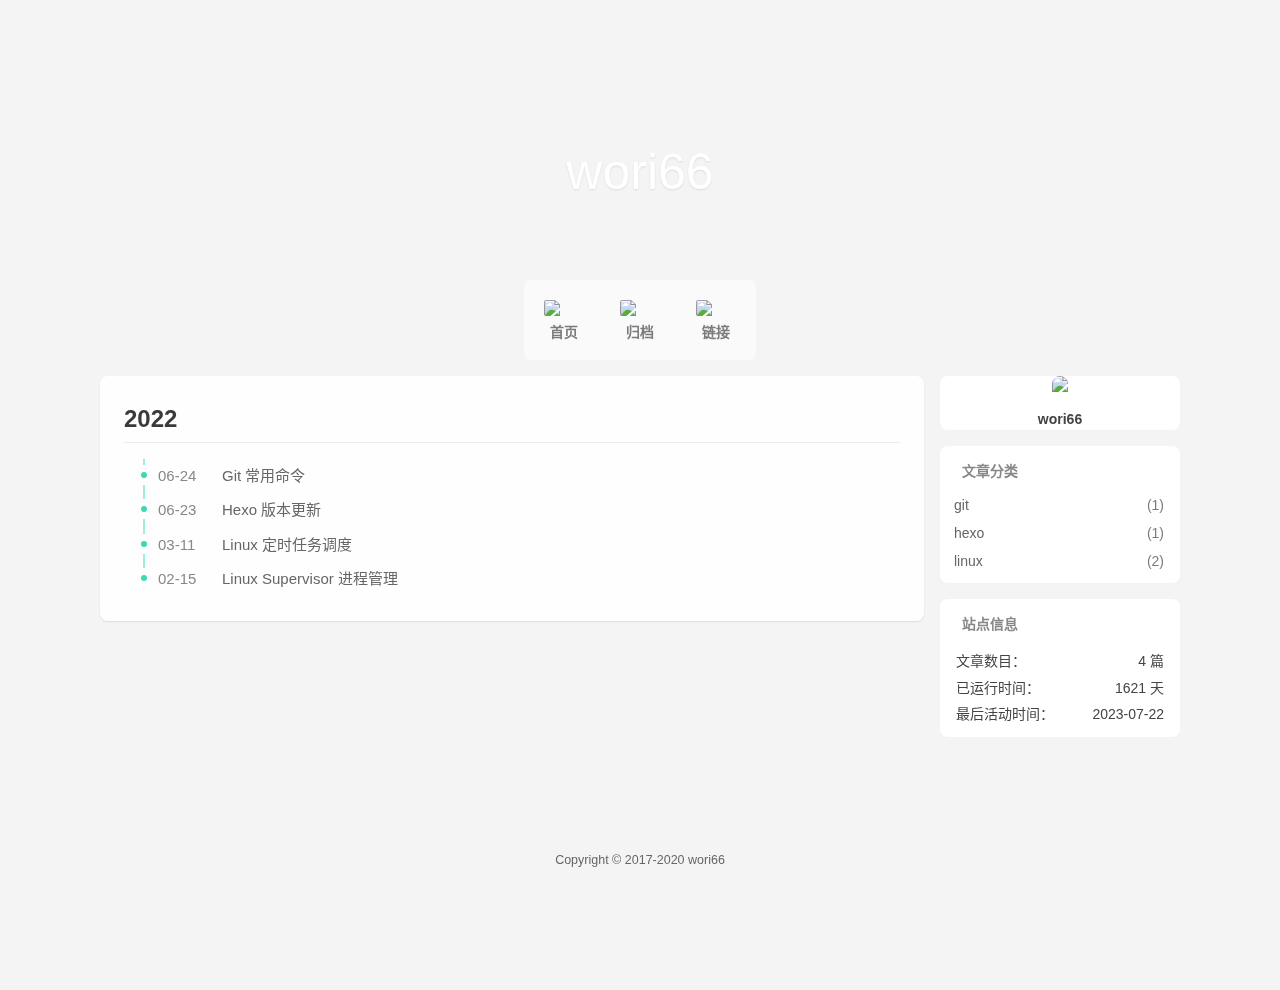
==== archives/index.html @ 9db19bb3 "Site updated: 2023-07-22 08:38:24" ====
<!DOCTYPE html>
<html lang="zh-CN">
    <head hexo-theme='https://github.com/volantis-x/hexo-theme-volantis/#5.7.7'>
  <meta name="generator" content="Hexo 6.3.0">
  <meta name="Volantis" content="5.7.7">
  <meta charset="utf-8">
  <!-- SEO相关 -->
  <meta name="robots" content="noindex,follow">
  <link rel="canonical" href="https://www.wori66.com/archives/"/>
  <!-- 渲染优化 -->
    <meta http-equiv='x-dns-prefetch-control' content='on' />
      <link rel='dns-prefetch' href='https://unpkg.com'>
      <link rel="preconnect" href="https://unpkg.com" crossorigin>
  <meta name="renderer" content="webkit">
  <meta name="force-rendering" content="webkit">
  <meta http-equiv="X-UA-Compatible" content="IE=Edge,chrome=1">
    <meta http-equiv="Content-Security-Policy" content=" default-src 'self' https:; block-all-mixed-content; upgrade-insecure-requests; base-uri 'self' https:; form-action 'self' https:; worker-src 'self' https:; connect-src 'self' https: *; img-src 'self' data: https: *; media-src 'self' https: *; font-src 'self' data: https: *; frame-src 'self' https: *; manifest-src 'self' https: *; child-src https:; script-src 'self' https: 'unsafe-inline' *; style-src 'self' https: 'unsafe-inline' *; ">
  <meta name="HandheldFriendly" content="True" >
  <meta name="apple-mobile-web-app-capable" content="yes">
  <meta name="viewport" content="width=device-width, initial-scale=1, maximum-scale=5">
  <meta content="black-translucent" name="apple-mobile-web-app-status-bar-style">
  <meta content="telephone=no" name="format-detection">
  <!-- import head_begin begin -->
  <!-- import head_begin end -->
  <!-- Custom Files headBegin begin-->
  
  <!-- Custom Files headBegin end-->
    <link rel="shortcut icon" type='image/x-icon' href="https://miniores.wori66.com/wori66/favicon.ico">
  <link rel="preload" href="/css/style.css" as="style">
  <link rel="preload" href="https://unpkg.com/volantis-static@0.0.1654736714924/media/fonts/VarelaRound/VarelaRound-Regular.ttf" as="font" type="font/ttf" crossorigin="anonymous">
<link rel="preload" href="https://unpkg.com/volantis-static@0.0.1654736714924/media/fonts/UbuntuMono/UbuntuMono-Regular.ttf" as="font" type="font/ttf" crossorigin="anonymous">

  <!-- feed -->
  <!-- 页面元数据 -->
  <title>归档 - wori66</title>
  <meta name="keywords" content="null">
  <meta desc name="description" content="wori66 - wori66 - wori66">
  <meta property="og:type" content="website">
<meta property="og:title" content="wori66">
<meta property="og:url" content="https://www.wori66.com/archives/index.html">
<meta property="og:site_name" content="wori66">
<meta property="og:locale" content="zh_CN">
<meta property="og:image" content="https://unpkg.com/volantis-static@0.0.1654736714924/media/org.volantis/blog/favicon/android-chrome-192x192.png">
<meta property="article:author" content="wori66">
<meta name="twitter:card" content="summary">
<meta name="twitter:image" content="https://unpkg.com/volantis-static@0.0.1654736714924/media/org.volantis/blog/favicon/android-chrome-192x192.png">
  <style>
    /* 首屏样式 */
    #safearea {
  display: none;
}
:root {
  --color-site-body: #f4f4f4;
  --color-site-bg: #f4f4f4;
  --color-site-inner: #fff;
  --color-site-footer: #666;
  --color-card: #fff;
  --color-text: #444;
  --color-block: #f6f6f6;
  --color-inlinecode: #c74f00;
  --color-codeblock: #fff7ea;
  --color-h1: #3a3a3a;
  --color-h2: #3a3a3a;
  --color-h3: #333;
  --color-h4: #444;
  --color-h5: #555;
  --color-h6: #666;
  --color-p: #444;
  --color-list: #666;
  --color-list-hl: #30ad91;
  --color-meta: #888;
  --color-read-bkg: #e0d8c8;
  --color-read-post: #f8f1e2;
  --color-copyright-bkg: #f5f5f5;
}
* {
  box-sizing: border-box;
  -webkit-box-sizing: border-box;
  -moz-box-sizing: border-box;
  outline: none;
  margin: 0;
  padding: 0;
}
*::-webkit-scrollbar {
  height: 4px;
  width: 4px;
}
*::-webkit-scrollbar-track-piece {
  background: transparent;
}
*::-webkit-scrollbar-thumb {
  background: #3dd9b6;
  cursor: pointer;
  border-radius: 2px;
  -webkit-border-radius: 2px;
}
*::-webkit-scrollbar-thumb:hover {
  background: #ff5722;
}
html {
  color: var(--color-text);
  width: 100%;
  height: 100%;
  font-family: UbuntuMono, "Varela Round", "PingFang SC", "Microsoft YaHei", Helvetica, Arial, Menlo, Monaco, monospace, sans-serif;
  font-size: 16px;
}
html >::-webkit-scrollbar {
  height: 4px;
  width: 4px;
}
html >::-webkit-scrollbar-track-piece {
  background: transparent;
}
html >::-webkit-scrollbar-thumb {
  background: #3dd9b6;
  cursor: pointer;
  border-radius: 2px;
  -webkit-border-radius: 2px;
}
html >::-webkit-scrollbar-thumb:hover {
  background: #ff5722;
}
body {
  background-color: var(--color-site-body);
  text-rendering: optimizelegibility;
  -webkit-tap-highlight-color: rgba(0,0,0,0);
  line-height: 1.6;
  -webkit-text-size-adjust: 100%;
  -ms-text-size-adjust: 100%;
}
body.modal-active {
  overflow: hidden;
}
@media screen and (max-width: 680px) {
  body.modal-active {
    position: fixed;
    top: 0;
    right: 0;
    bottom: 0;
    left: 0;
  }
}
a {
  color: #2092ec;
  cursor: pointer;
  text-decoration: none;
  transition: all 0.28s ease;
  -webkit-transition: all 0.28s ease;
  -khtml-transition: all 0.28s ease;
  -moz-transition: all 0.28s ease;
  -o-transition: all 0.28s ease;
  -ms-transition: all 0.28s ease;
}
a:hover {
  color: #ff5722;
}
a:active,
a:hover {
  outline: 0;
}
ul,
ol {
  padding-left: 0;
}
ul li,
ol li {
  list-style: none;
}
header {
  display: -webkit-box /* OLD - iOS 6-, Safari 3.1-6 */;
  display: -moz-box /* OLD - Firefox 19- (buggy but mostly works) */;
  display: block;
}
img {
  border: 0;
  background: none;
  max-width: 100%;
}
svg:not(:root) {
  overflow: hidden;
}
hr {
  -moz-box-sizing: content-box;
  box-sizing: content-box;
  -webkit-box-sizing: content-box;
  -moz-box-sizing: content-box;
  height: 0;
  border: 0;
  border-radius: 1px;
  -webkit-border-radius: 1px;
  border-bottom: 1px solid rgba(68,68,68,0.1);
}
button,
input {
  color: inherit;
  font: inherit;
  margin: 0;
}
button {
  overflow: visible;
  text-transform: none;
  -webkit-appearance: button;
  cursor: pointer;
}
@supports (backdrop-filter: blur(20px)) {
  .blur {
    background: rgba(255,255,255,0.9) !important;
    backdrop-filter: saturate(200%) blur(20px);
  }
}
.shadow {
  box-shadow: 0 1px 2px 0px rgba(0,0,0,0.1);
  -webkit-box-shadow: 0 1px 2px 0px rgba(0,0,0,0.1);
}
.shadow.floatable {
  transition: all 0.28s ease;
  -webkit-transition: all 0.28s ease;
  -khtml-transition: all 0.28s ease;
  -moz-transition: all 0.28s ease;
  -o-transition: all 0.28s ease;
  -ms-transition: all 0.28s ease;
}
.shadow.floatable:hover {
  box-shadow: 0 2px 4px 0px rgba(0,0,0,0.1), 0 4px 8px 0px rgba(0,0,0,0.1), 0 8px 16px 0px rgba(0,0,0,0.1);
  -webkit-box-shadow: 0 2px 4px 0px rgba(0,0,0,0.1), 0 4px 8px 0px rgba(0,0,0,0.1), 0 8px 16px 0px rgba(0,0,0,0.1);
}
#l_cover {
  min-height: 64px;
}
.cover-wrapper {
  top: 0;
  left: 0;
  max-width: 100%;
  height: 100vh;
  display: -webkit-box /* OLD - iOS 6-, Safari 3.1-6 */;
  display: -moz-box /* OLD - Firefox 19- (buggy but mostly works) */;
  display: -ms-flexbox /* TWEENER - IE 10 */;
  display: -webkit-flex /* NEW - Chrome */;
  display: flex /* NEW, Spec - Opera 12.1, Firefox 20+ */;
  display: flex;
  flex-wrap: nowrap;
  -webkit-flex-wrap: nowrap;
  -khtml-flex-wrap: nowrap;
  -moz-flex-wrap: nowrap;
  -o-flex-wrap: nowrap;
  -ms-flex-wrap: nowrap;
  -webkit-box-direction: normal;
  -moz-box-direction: normal;
  -webkit-box-orient: vertical;
  -moz-box-orient: vertical;
  -webkit-flex-direction: column;
  -ms-flex-direction: column;
  flex-direction: column;
  align-items: center;
  align-self: center;
  align-content: center;
  color: var(--color-site-inner);
  padding: 0 16px;
  user-select: none;
  -webkit-user-select: none;
  -moz-user-select: none;
  -ms-user-select: none;
  position: relative;
  overflow: hidden;
  margin-bottom: -100px;
}
.cover-wrapper .cover-bg {
  position: absolute;
  width: 100%;
  height: 100%;
  background-position: center;
  background-size: cover;
  -webkit-background-size: cover;
  -moz-background-size: cover;
}
.cover-wrapper .cover-bg.lazyload:not(.loaded) {
  opacity: 0;
  -webkit-opacity: 0;
  -moz-opacity: 0;
}
.cover-wrapper .cover-bg.lazyload.loaded {
  animation-delay: 0s;
  animation-duration: 0.5s;
  animation-fill-mode: forwards;
  animation-timing-function: ease-out;
  animation-name: fadeIn;
}
@-moz-keyframes fadeIn {
  0% {
    opacity: 0;
    -webkit-opacity: 0;
    -moz-opacity: 0;
    filter: blur(12px);
    transform: scale(1.02);
    -webkit-transform: scale(1.02);
    -khtml-transform: scale(1.02);
    -moz-transform: scale(1.02);
    -o-transform: scale(1.02);
    -ms-transform: scale(1.02);
  }
  100% {
    opacity: 1;
    -webkit-opacity: 1;
    -moz-opacity: 1;
  }
}
@-webkit-keyframes fadeIn {
  0% {
    opacity: 0;
    -webkit-opacity: 0;
    -moz-opacity: 0;
    filter: blur(12px);
    transform: scale(1.02);
    -webkit-transform: scale(1.02);
    -khtml-transform: scale(1.02);
    -moz-transform: scale(1.02);
    -o-transform: scale(1.02);
    -ms-transform: scale(1.02);
  }
  100% {
    opacity: 1;
    -webkit-opacity: 1;
    -moz-opacity: 1;
  }
}
@-o-keyframes fadeIn {
  0% {
    opacity: 0;
    -webkit-opacity: 0;
    -moz-opacity: 0;
    filter: blur(12px);
    transform: scale(1.02);
    -webkit-transform: scale(1.02);
    -khtml-transform: scale(1.02);
    -moz-transform: scale(1.02);
    -o-transform: scale(1.02);
    -ms-transform: scale(1.02);
  }
  100% {
    opacity: 1;
    -webkit-opacity: 1;
    -moz-opacity: 1;
  }
}
@keyframes fadeIn {
  0% {
    opacity: 0;
    -webkit-opacity: 0;
    -moz-opacity: 0;
    filter: blur(12px);
    transform: scale(1.02);
    -webkit-transform: scale(1.02);
    -khtml-transform: scale(1.02);
    -moz-transform: scale(1.02);
    -o-transform: scale(1.02);
    -ms-transform: scale(1.02);
  }
  100% {
    opacity: 1;
    -webkit-opacity: 1;
    -moz-opacity: 1;
  }
}
.cover-wrapper .cover-body {
  z-index: 1;
  position: relative;
  width: 100%;
  height: 100%;
}
.cover-wrapper#full {
  height: calc(100vh + 100px);
  padding-bottom: 100px;
}
.cover-wrapper#half {
  max-height: 640px;
  min-height: 400px;
  height: calc(36vh - 64px + 200px);
}
.cover-wrapper #scroll-down {
  width: 100%;
  height: 64px;
  position: absolute;
  bottom: 100px;
  text-align: center;
  cursor: pointer;
}
.cover-wrapper #scroll-down .scroll-down-effects {
  color: #fff;
  font-size: 24px;
  line-height: 64px;
  position: absolute;
  width: 24px;
  left: calc(50% - 12px);
  text-shadow: 0 1px 2px rgba(0,0,0,0.1);
  animation: scroll-down-effect 1.5s infinite;
  -webkit-animation: scroll-down-effect 1.5s infinite;
  -khtml-animation: scroll-down-effect 1.5s infinite;
  -moz-animation: scroll-down-effect 1.5s infinite;
  -o-animation: scroll-down-effect 1.5s infinite;
  -ms-animation: scroll-down-effect 1.5s infinite;
}
@-moz-keyframes scroll-down-effect {
  0% {
    top: 0;
    opacity: 1;
    -webkit-opacity: 1;
    -moz-opacity: 1;
  }
  50% {
    top: -16px;
    opacity: 0.4;
    -webkit-opacity: 0.4;
    -moz-opacity: 0.4;
  }
  100% {
    top: 0;
    opacity: 1;
    -webkit-opacity: 1;
    -moz-opacity: 1;
  }
}
@-webkit-keyframes scroll-down-effect {
  0% {
    top: 0;
    opacity: 1;
    -webkit-opacity: 1;
    -moz-opacity: 1;
  }
  50% {
    top: -16px;
    opacity: 0.4;
    -webkit-opacity: 0.4;
    -moz-opacity: 0.4;
  }
  100% {
    top: 0;
    opacity: 1;
    -webkit-opacity: 1;
    -moz-opacity: 1;
  }
}
@-o-keyframes scroll-down-effect {
  0% {
    top: 0;
    opacity: 1;
    -webkit-opacity: 1;
    -moz-opacity: 1;
  }
  50% {
    top: -16px;
    opacity: 0.4;
    -webkit-opacity: 0.4;
    -moz-opacity: 0.4;
  }
  100% {
    top: 0;
    opacity: 1;
    -webkit-opacity: 1;
    -moz-opacity: 1;
  }
}
@keyframes scroll-down-effect {
  0% {
    top: 0;
    opacity: 1;
    -webkit-opacity: 1;
    -moz-opacity: 1;
  }
  50% {
    top: -16px;
    opacity: 0.4;
    -webkit-opacity: 0.4;
    -moz-opacity: 0.4;
  }
  100% {
    top: 0;
    opacity: 1;
    -webkit-opacity: 1;
    -moz-opacity: 1;
  }
}
.cover-wrapper .cover-body {
  margin-top: 64px;
  margin-bottom: 100px;
}
.cover-wrapper .cover-body,
.cover-wrapper .cover-body .top,
.cover-wrapper .cover-body .bottom {
  display: -webkit-box /* OLD - iOS 6-, Safari 3.1-6 */;
  display: -moz-box /* OLD - Firefox 19- (buggy but mostly works) */;
  display: -ms-flexbox /* TWEENER - IE 10 */;
  display: -webkit-flex /* NEW - Chrome */;
  display: flex /* NEW, Spec - Opera 12.1, Firefox 20+ */;
  display: flex;
  -webkit-box-direction: normal;
  -moz-box-direction: normal;
  -webkit-box-orient: vertical;
  -moz-box-orient: vertical;
  -webkit-flex-direction: column;
  -ms-flex-direction: column;
  flex-direction: column;
  align-items: center;
  justify-content: center;
  -webkit-justify-content: center;
  -khtml-justify-content: center;
  -moz-justify-content: center;
  -o-justify-content: center;
  -ms-justify-content: center;
  max-width: 100%;
}
.cover-wrapper .cover-body .bottom {
  margin-top: 32px;
}
.cover-wrapper .cover-body .title {
  font-family: "Varela Round", "PingFang SC", "Microsoft YaHei", Helvetica, Arial, Helvetica, monospace;
  font-size: 3.125rem;
  line-height: 1.2;
  text-shadow: 0 1px 2px rgba(0,0,0,0.1);
}
.cover-wrapper .cover-body .subtitle {
  font-size: 20px;
}
.cover-wrapper .cover-body .logo {
  max-height: 120px;
  max-width: calc(100% - 4 * 16px);
}
@media screen and (min-height: 1024px) {
  .cover-wrapper .cover-body .title {
    font-size: 3rem;
  }
  .cover-wrapper .cover-body .subtitle {
    font-size: 1.05rem;
  }
  .cover-wrapper .cover-body .logo {
    max-height: 150px;
  }
}
.cover-wrapper .cover-body .m_search {
  position: relative;
  max-width: calc(100% - 16px);
  width: 320px;
  vertical-align: middle;
}
.cover-wrapper .cover-body .m_search .form {
  position: relative;
  display: -webkit-box /* OLD - iOS 6-, Safari 3.1-6 */;
  display: -moz-box /* OLD - Firefox 19- (buggy but mostly works) */;
  display: block;
  width: 100%;
}
.cover-wrapper .cover-body .m_search .icon,
.cover-wrapper .cover-body .m_search .input {
  transition: all 0.28s ease;
  -webkit-transition: all 0.28s ease;
  -khtml-transition: all 0.28s ease;
  -moz-transition: all 0.28s ease;
  -o-transition: all 0.28s ease;
  -ms-transition: all 0.28s ease;
}
.cover-wrapper .cover-body .m_search .icon {
  position: absolute;
  display: -webkit-box /* OLD - iOS 6-, Safari 3.1-6 */;
  display: -moz-box /* OLD - Firefox 19- (buggy but mostly works) */;
  display: block;
  line-height: 2.5rem;
  width: 32px;
  top: 0;
  left: 5px;
  color: rgba(68,68,68,0.75);
}
.cover-wrapper .cover-body .m_search .input {
  display: -webkit-box /* OLD - iOS 6-, Safari 3.1-6 */;
  display: -moz-box /* OLD - Firefox 19- (buggy but mostly works) */;
  display: block;
  height: 2.5rem;
  width: 100%;
  box-shadow: none;
  -webkit-box-shadow: none;
  box-sizing: border-box;
  -webkit-box-sizing: border-box;
  -moz-box-sizing: border-box;
  font-size: 0.875rem;
  -webkit-appearance: none;
  padding-left: 36px;
  border-radius: 1.4rem;
  -webkit-border-radius: 1.4rem;
  background: rgba(255,255,255,0.6);
  backdrop-filter: blur(10px);
  border: none;
  color: var(--color-text);
}
@media screen and (max-width: 500px) {
  .cover-wrapper .cover-body .m_search .input {
    padding-left: 36px;
  }
}
.cover-wrapper .cover-body .m_search .input:hover {
  background: rgba(255,255,255,0.8);
}
.cover-wrapper .cover-body .m_search .input:focus {
  background: #fff;
}
.cover-wrapper .list-h {
  display: -webkit-box /* OLD - iOS 6-, Safari 3.1-6 */;
  display: -moz-box /* OLD - Firefox 19- (buggy but mostly works) */;
  display: -ms-flexbox /* TWEENER - IE 10 */;
  display: -webkit-flex /* NEW - Chrome */;
  display: flex /* NEW, Spec - Opera 12.1, Firefox 20+ */;
  display: flex;
  -webkit-box-direction: normal;
  -moz-box-direction: normal;
  -webkit-box-orient: horizontal;
  -moz-box-orient: horizontal;
  -webkit-flex-direction: row;
  -ms-flex-direction: row;
  flex-direction: row;
  flex-wrap: wrap;
  -webkit-flex-wrap: wrap;
  -khtml-flex-wrap: wrap;
  -moz-flex-wrap: wrap;
  -o-flex-wrap: wrap;
  -ms-flex-wrap: wrap;
  align-items: stretch;
  border-radius: 4px;
  -webkit-border-radius: 4px;
  user-select: none;
  -webkit-user-select: none;
  -moz-user-select: none;
  -ms-user-select: none;
}
.cover-wrapper .list-h a {
  -webkit-box-flex: 1;
  -moz-box-flex: 1;
  -webkit-flex: 1 0;
  -ms-flex: 1 0;
  flex: 1 0;
  display: -webkit-box /* OLD - iOS 6-, Safari 3.1-6 */;
  display: -moz-box /* OLD - Firefox 19- (buggy but mostly works) */;
  display: -ms-flexbox /* TWEENER - IE 10 */;
  display: -webkit-flex /* NEW - Chrome */;
  display: flex /* NEW, Spec - Opera 12.1, Firefox 20+ */;
  display: flex;
  font-weight: 600;
}
.cover-wrapper .list-h a img {
  display: -webkit-box /* OLD - iOS 6-, Safari 3.1-6 */;
  display: -moz-box /* OLD - Firefox 19- (buggy but mostly works) */;
  display: block;
  border-radius: 2px;
  -webkit-border-radius: 2px;
  margin: 4px;
  min-width: 40px;
  max-width: 44px;
}
@media screen and (max-width: 768px) {
  .cover-wrapper .list-h a img {
    min-width: 36px;
    max-width: 40px;
  }
}
@media screen and (max-width: 500px) {
  .cover-wrapper .list-h a img {
    margin: 2px 4px;
    min-width: 32px;
    max-width: 36px;
  }
}
@media screen and (max-width: 375px) {
  .cover-wrapper .list-h a img {
    min-width: 28px;
    max-width: 32px;
  }
}
.cover-wrapper {
  max-width: 100%;
}
.cover-wrapper.search .bottom .menu {
  margin-top: 16px;
}
.cover-wrapper.search .bottom .menu .list-h a {
  white-space: nowrap;
  -webkit-box-direction: normal;
  -moz-box-direction: normal;
  -webkit-box-orient: horizontal;
  -moz-box-orient: horizontal;
  -webkit-flex-direction: row;
  -ms-flex-direction: row;
  flex-direction: row;
  align-items: baseline;
  padding: 2px;
  margin: 4px;
  color: var(--color-site-inner);
  opacity: 0.75;
  -webkit-opacity: 0.75;
  -moz-opacity: 0.75;
  text-shadow: 0 1px 2px rgba(0,0,0,0.05);
  border-bottom: 2px solid transparent;
}
.cover-wrapper.search .bottom .menu .list-h a i {
  margin-right: 4px;
}
.cover-wrapper.search .bottom .menu .list-h a p {
  font-size: 0.9375rem;
}
.cover-wrapper.search .bottom .menu .list-h a:hover,
.cover-wrapper.search .bottom .menu .list-h a.active,
.cover-wrapper.search .bottom .menu .list-h a:active {
  opacity: 1;
  -webkit-opacity: 1;
  -moz-opacity: 1;
  border-bottom: 2px solid var(--color-site-inner);
}
.cover-wrapper.dock .menu,
.cover-wrapper.featured .menu,
.cover-wrapper.focus .menu {
  border-radius: 6px;
  -webkit-border-radius: 6px;
}
.cover-wrapper.dock .menu .list-h a,
.cover-wrapper.featured .menu .list-h a,
.cover-wrapper.focus .menu .list-h a {
  -webkit-box-direction: normal;
  -moz-box-direction: normal;
  -webkit-box-orient: vertical;
  -moz-box-orient: vertical;
  -webkit-flex-direction: column;
  -ms-flex-direction: column;
  flex-direction: column;
  align-items: center;
  padding: 12px;
  line-height: 24px;
  border-radius: 4px;
  -webkit-border-radius: 4px;
  border-bottom: none;
  text-align: center;
  align-content: flex-end;
  color: rgba(68,68,68,0.7);
  font-size: 1.5rem;
}
@media screen and (max-width: 500px) {
  .cover-wrapper.dock .menu .list-h a,
  .cover-wrapper.featured .menu .list-h a,
  .cover-wrapper.focus .menu .list-h a {
    padding: 12px 8px;
  }
}
.cover-wrapper.dock .menu .list-h a i,
.cover-wrapper.featured .menu .list-h a i,
.cover-wrapper.focus .menu .list-h a i {
  margin: 8px;
}
.cover-wrapper.dock .menu .list-h a p,
.cover-wrapper.featured .menu .list-h a p,
.cover-wrapper.focus .menu .list-h a p {
  font-size: 0.875rem;
}
.cover-wrapper.dock .menu .list-h a.active,
.cover-wrapper.featured .menu .list-h a.active,
.cover-wrapper.focus .menu .list-h a.active {
  background: var(--color-card);
  backdrop-filter: none;
}
.cover-wrapper.dock .menu .list-h a.active i,
.cover-wrapper.featured .menu .list-h a.active i,
.cover-wrapper.focus .menu .list-h a.active i,
.cover-wrapper.dock .menu .list-h a.active i+p,
.cover-wrapper.featured .menu .list-h a.active i+p,
.cover-wrapper.focus .menu .list-h a.active i+p {
  color: #3dd9b6;
}
.cover-wrapper.dock .menu .list-h a.active img+p,
.cover-wrapper.featured .menu .list-h a.active img+p,
.cover-wrapper.focus .menu .list-h a.active img+p {
  color: var(--color-text);
}
.cover-wrapper.dock .menu .list-h a:hover,
.cover-wrapper.featured .menu .list-h a:hover,
.cover-wrapper.focus .menu .list-h a:hover {
  background: var(--color-card);
}
.cover-wrapper.dock .top {
  margin-bottom: 48px;
}
.cover-wrapper.dock .menu {
  background: rgba(255,255,255,0.5);
  position: absolute;
  bottom: 0;
  max-width: 100%;
}
.cover-wrapper.dock .menu .list-h {
  flex-wrap: nowrap;
  -webkit-flex-wrap: nowrap;
  -khtml-flex-wrap: nowrap;
  -moz-flex-wrap: nowrap;
  -o-flex-wrap: nowrap;
  -ms-flex-wrap: nowrap;
  margin: 4px;
}
.cover-wrapper.dock .menu .list-h a+a {
  margin-left: 4px;
}
@media screen and (max-width: 500px) {
  .cover-wrapper.dock .menu .list-h {
    overflow-x: scroll;
  }
  .cover-wrapper.dock .menu .list-h::-webkit-scrollbar {
    height: 0;
    width: 0;
  }
  .cover-wrapper.dock .menu .list-h::-webkit-scrollbar-track-piece {
    background: transparent;
  }
  .cover-wrapper.dock .menu .list-h::-webkit-scrollbar-thumb {
    background: #3dd9b6;
    cursor: pointer;
    border-radius: 0;
    -webkit-border-radius: 0;
  }
  .cover-wrapper.dock .menu .list-h::-webkit-scrollbar-thumb:hover {
    background: #ff5722;
  }
}
@supports (backdrop-filter: blur(20px)) {
  .cover-wrapper.dock .menu {
    background: rgba(255,255,255,0.5);
    backdrop-filter: saturate(200%) blur(20px);
  }
}
@font-face {
  font-family: 'UbuntuMono';
  src: url("https://unpkg.com/volantis-static@0.0.1654736714924/media/fonts/UbuntuMono/UbuntuMono-Regular.ttf");
  font-weight: 'normal';
  font-style: 'normal';
  font-display: swap;
}
@font-face {
  font-family: 'Varela Round';
  src: url("https://unpkg.com/volantis-static@0.0.1654736714924/media/fonts/VarelaRound/VarelaRound-Regular.ttf");
  font-weight: 'normal';
  font-style: 'normal';
  font-display: swap;
}
.l_header {
  position: fixed;
  z-index: 1000;
  top: 0;
  width: 100%;
  height: 64px;
  background: var(--color-card);
  box-shadow: 0 1px 2px 0px rgba(0,0,0,0.1);
  -webkit-box-shadow: 0 1px 2px 0px rgba(0,0,0,0.1);
}
.l_header.auto {
  transition: opacity 0.4s ease;
  -webkit-transition: opacity 0.4s ease;
  -khtml-transition: opacity 0.4s ease;
  -moz-transition: opacity 0.4s ease;
  -o-transition: opacity 0.4s ease;
  -ms-transition: opacity 0.4s ease;
  visibility: hidden;
}
.l_header.auto.show {
  opacity: 1 !important;
  -webkit-opacity: 1 !important;
  -moz-opacity: 1 !important;
  visibility: visible;
}
.l_header .container {
  margin-left: 16px;
  margin-right: 16px;
}
.l_header #wrapper {
  height: 100%;
  user-select: none;
  -webkit-user-select: none;
  -moz-user-select: none;
  -ms-user-select: none;
}
.l_header #wrapper .nav-main,
.l_header #wrapper .nav-sub {
  display: -webkit-box /* OLD - iOS 6-, Safari 3.1-6 */;
  display: -moz-box /* OLD - Firefox 19- (buggy but mostly works) */;
  display: -ms-flexbox /* TWEENER - IE 10 */;
  display: -webkit-flex /* NEW - Chrome */;
  display: flex /* NEW, Spec - Opera 12.1, Firefox 20+ */;
  display: flex;
  flex-wrap: nowrap;
  -webkit-flex-wrap: nowrap;
  -khtml-flex-wrap: nowrap;
  -moz-flex-wrap: nowrap;
  -o-flex-wrap: nowrap;
  -ms-flex-wrap: nowrap;
  justify-content: space-between;
  -webkit-justify-content: space-between;
  -khtml-justify-content: space-between;
  -moz-justify-content: space-between;
  -o-justify-content: space-between;
  -ms-justify-content: space-between;
  align-items: center;
}
.l_header #wrapper .nav-main {
  transition: all 0.28s ease;
  -webkit-transition: all 0.28s ease;
  -khtml-transition: all 0.28s ease;
  -moz-transition: all 0.28s ease;
  -o-transition: all 0.28s ease;
  -ms-transition: all 0.28s ease;
}
.l_header #wrapper.sub .nav-main {
  transform: translateY(-64px);
  -webkit-transform: translateY(-64px);
  -khtml-transform: translateY(-64px);
  -moz-transform: translateY(-64px);
  -o-transform: translateY(-64px);
  -ms-transform: translateY(-64px);
}
.l_header #wrapper .nav-sub {
  transition: all 0.28s ease;
  -webkit-transition: all 0.28s ease;
  -khtml-transition: all 0.28s ease;
  -moz-transition: all 0.28s ease;
  -o-transition: all 0.28s ease;
  -ms-transition: all 0.28s ease;
  opacity: 0;
  -webkit-opacity: 0;
  -moz-opacity: 0;
  height: 64px;
  width: calc(100% - 2 * 16px);
  position: absolute;
}
.l_header #wrapper .nav-sub ::-webkit-scrollbar {
  display: -webkit-box /* OLD - iOS 6-, Safari 3.1-6 */;
  display: -moz-box /* OLD - Firefox 19- (buggy but mostly works) */;
  display: none;
}
@media screen and (min-width: 2048px) {
  .l_header #wrapper .nav-sub {
    max-width: 55vw;
    margin: auto;
  }
}
.l_header #wrapper.sub .nav-sub {
  opacity: 1;
  -webkit-opacity: 1;
  -moz-opacity: 1;
}
.l_header #wrapper .title {
  position: relative;
  color: var(--color-text);
  padding-left: 24px;
  max-height: 64px;
}
.l_header #wrapper .nav-main .title {
  white-space: nowrap;
  overflow: hidden;
  text-overflow: ellipsis;
  flex-shrink: 0;
  line-height: 64px;
  padding: 0 24px;
  font-size: 1.25rem;
  font-family: "Varela Round", "PingFang SC", "Microsoft YaHei", Helvetica, Arial, Helvetica, monospace;
}
.l_header #wrapper .nav-main .title img {
  height: 64px;
}
.l_header .nav-sub {
  max-width: 1080px;
  margin: auto;
}
.l_header .nav-sub .title {
  font-weight: bold;
  font-family: UbuntuMono, "Varela Round", "PingFang SC", "Microsoft YaHei", Helvetica, Arial, Menlo, Monaco, monospace, sans-serif;
  line-height: 1.2;
  max-height: 64px;
  white-space: normal;
  flex-shrink: 1;
}
.l_header .switcher {
  display: -webkit-box /* OLD - iOS 6-, Safari 3.1-6 */;
  display: -moz-box /* OLD - Firefox 19- (buggy but mostly works) */;
  display: none;
  line-height: 64px;
  align-items: center;
}
.l_header .switcher .s-toc {
  display: -webkit-box /* OLD - iOS 6-, Safari 3.1-6 */;
  display: -moz-box /* OLD - Firefox 19- (buggy but mostly works) */;
  display: none;
}
@media screen and (max-width: 768px) {
  .l_header .switcher .s-toc {
    display: -webkit-box /* OLD - iOS 6-, Safari 3.1-6 */;
    display: -moz-box /* OLD - Firefox 19- (buggy but mostly works) */;
    display: -ms-flexbox /* TWEENER - IE 10 */;
    display: -webkit-flex /* NEW - Chrome */;
    display: flex /* NEW, Spec - Opera 12.1, Firefox 20+ */;
    display: flex;
  }
}
.l_header .switcher >li {
  height: 48px;
  transition: all 0.28s ease;
  -webkit-transition: all 0.28s ease;
  -khtml-transition: all 0.28s ease;
  -moz-transition: all 0.28s ease;
  -o-transition: all 0.28s ease;
  -ms-transition: all 0.28s ease;
  margin: 2px;
}
@media screen and (max-width: 500px) {
  .l_header .switcher >li {
    margin: 0 1px;
    height: 48px;
  }
}
.l_header .switcher >li >a {
  display: -webkit-box /* OLD - iOS 6-, Safari 3.1-6 */;
  display: -moz-box /* OLD - Firefox 19- (buggy but mostly works) */;
  display: -ms-flexbox /* TWEENER - IE 10 */;
  display: -webkit-flex /* NEW - Chrome */;
  display: flex /* NEW, Spec - Opera 12.1, Firefox 20+ */;
  display: flex;
  justify-content: center;
  -webkit-justify-content: center;
  -khtml-justify-content: center;
  -moz-justify-content: center;
  -o-justify-content: center;
  -ms-justify-content: center;
  align-items: center;
  width: 48px;
  height: 48px;
  padding: 0.85em 1.1em;
  border-radius: 100px;
  -webkit-border-radius: 100px;
  border: none;
  transition: all 0.28s ease;
  -webkit-transition: all 0.28s ease;
  -khtml-transition: all 0.28s ease;
  -moz-transition: all 0.28s ease;
  -o-transition: all 0.28s ease;
  -ms-transition: all 0.28s ease;
  color: #3dd9b6;
}
.l_header .switcher >li >a:hover {
  border: none;
}
.l_header .switcher >li >a.active,
.l_header .switcher >li >a:active {
  border: none;
  background: var(--color-site-bg);
}
@media screen and (max-width: 500px) {
  .l_header .switcher >li >a {
    width: 36px;
    height: 48px;
  }
}
.l_header .nav-sub .switcher {
  display: -webkit-box /* OLD - iOS 6-, Safari 3.1-6 */;
  display: -moz-box /* OLD - Firefox 19- (buggy but mostly works) */;
  display: -ms-flexbox /* TWEENER - IE 10 */;
  display: -webkit-flex /* NEW - Chrome */;
  display: flex /* NEW, Spec - Opera 12.1, Firefox 20+ */;
  display: flex;
}
.l_header .m_search {
  display: -webkit-box /* OLD - iOS 6-, Safari 3.1-6 */;
  display: -moz-box /* OLD - Firefox 19- (buggy but mostly works) */;
  display: -ms-flexbox /* TWEENER - IE 10 */;
  display: -webkit-flex /* NEW - Chrome */;
  display: flex /* NEW, Spec - Opera 12.1, Firefox 20+ */;
  display: flex;
  height: 64px;
  width: 240px;
  transition: all 0.28s ease;
  -webkit-transition: all 0.28s ease;
  -khtml-transition: all 0.28s ease;
  -moz-transition: all 0.28s ease;
  -o-transition: all 0.28s ease;
  -ms-transition: all 0.28s ease;
}
@media screen and (max-width: 1024px) {
  .l_header .m_search {
    width: 44px;
    min-width: 44px;
  }
  .l_header .m_search input::placeholder {
    opacity: 0;
    -webkit-opacity: 0;
    -moz-opacity: 0;
  }
  .l_header .m_search:hover {
    width: 240px;
  }
  .l_header .m_search:hover input::placeholder {
    opacity: 1;
    -webkit-opacity: 1;
    -moz-opacity: 1;
  }
}
@media screen and (min-width: 500px) {
  .l_header .m_search:hover .input {
    width: 100%;
  }
  .l_header .m_search:hover .input::placeholder {
    opacity: 1;
    -webkit-opacity: 1;
    -moz-opacity: 1;
  }
}
@media screen and (max-width: 500px) {
  .l_header .m_search {
    min-width: 0;
  }
  .l_header .m_search input::placeholder {
    opacity: 1;
    -webkit-opacity: 1;
    -moz-opacity: 1;
  }
}
.l_header .m_search .form {
  position: relative;
  display: -webkit-box /* OLD - iOS 6-, Safari 3.1-6 */;
  display: -moz-box /* OLD - Firefox 19- (buggy but mostly works) */;
  display: -ms-flexbox /* TWEENER - IE 10 */;
  display: -webkit-flex /* NEW - Chrome */;
  display: flex /* NEW, Spec - Opera 12.1, Firefox 20+ */;
  display: flex;
  width: 100%;
  align-items: center;
}
.l_header .m_search .icon {
  position: absolute;
  width: 36px;
  left: 5px;
  color: var(--color-meta);
}
@media screen and (max-width: 500px) {
  .l_header .m_search .icon {
    display: -webkit-box /* OLD - iOS 6-, Safari 3.1-6 */;
    display: -moz-box /* OLD - Firefox 19- (buggy but mostly works) */;
    display: none;
  }
}
.l_header .m_search .input {
  display: -webkit-box /* OLD - iOS 6-, Safari 3.1-6 */;
  display: -moz-box /* OLD - Firefox 19- (buggy but mostly works) */;
  display: block;
  padding-top: 8px;
  padding-bottom: 8px;
  line-height: 1.3;
  width: 100%;
  color: var(--color-text);
  background: #fafafa;
  box-shadow: none;
  -webkit-box-shadow: none;
  box-sizing: border-box;
  -webkit-box-sizing: border-box;
  -moz-box-sizing: border-box;
  padding-left: 40px;
  font-size: 0.875rem;
  border-radius: 8px;
  -webkit-border-radius: 8px;
  border: none;
  transition: all 0.28s ease;
  -webkit-transition: all 0.28s ease;
  -khtml-transition: all 0.28s ease;
  -moz-transition: all 0.28s ease;
  -o-transition: all 0.28s ease;
  -ms-transition: all 0.28s ease;
}
@media screen and (min-width: 500px) {
  .l_header .m_search .input:focus {
    box-shadow: 0 4px 8px 0px rgba(0,0,0,0.1);
    -webkit-box-shadow: 0 4px 8px 0px rgba(0,0,0,0.1);
  }
}
@media screen and (max-width: 500px) {
  .l_header .m_search .input {
    background: var(--color-block);
    padding-left: 8px;
    border: none;
  }
  .l_header .m_search .input:hover,
  .l_header .m_search .input:focus {
    border: none;
  }
}
@media (max-width: 500px) {
  .l_header .m_search {
    left: 0;
    width: 0;
    overflow: hidden;
    position: absolute;
    background: #fff;
    transition: all 0.28s ease;
    -webkit-transition: all 0.28s ease;
    -khtml-transition: all 0.28s ease;
    -moz-transition: all 0.28s ease;
    -o-transition: all 0.28s ease;
    -ms-transition: all 0.28s ease;
  }
  .l_header .m_search .input {
    border-radius: 32px;
    -webkit-border-radius: 32px;
    margin-left: 16px;
    padding-left: 16px;
  }
  .l_header.z_search-open .m_search {
    width: 100%;
  }
  .l_header.z_search-open .m_search .input {
    width: calc(100% - 120px);
  }
}
ul.m-pc >li>a {
  color: inherit;
  border-bottom: 2px solid transparent;
}
ul.m-pc >li>a:active,
ul.m-pc >li>a.active {
  border-bottom: 2px solid #3dd9b6;
}
ul.m-pc li:hover >ul.list-v,
ul.list-v li:hover >ul.list-v {
  display: -webkit-box /* OLD - iOS 6-, Safari 3.1-6 */;
  display: -moz-box /* OLD - Firefox 19- (buggy but mostly works) */;
  display: block;
}
ul.nav-list-h {
  display: -webkit-box /* OLD - iOS 6-, Safari 3.1-6 */;
  display: -moz-box /* OLD - Firefox 19- (buggy but mostly works) */;
  display: -ms-flexbox /* TWEENER - IE 10 */;
  display: -webkit-flex /* NEW - Chrome */;
  display: flex /* NEW, Spec - Opera 12.1, Firefox 20+ */;
  display: flex;
  align-items: stretch;
}
ul.nav-list-h>li {
  position: relative;
  justify-content: center;
  -webkit-justify-content: center;
  -khtml-justify-content: center;
  -moz-justify-content: center;
  -o-justify-content: center;
  -ms-justify-content: center;
  height: 100%;
  line-height: 2.4;
  border-radius: 4px;
  -webkit-border-radius: 4px;
}
ul.nav-list-h>li >a {
  -webkit-font-smoothing: antialiased;
  -moz-osx-font-smoothing: grayscale;
  font-weight: 600;
}
ul.list-v {
  z-index: 1;
  display: -webkit-box /* OLD - iOS 6-, Safari 3.1-6 */;
  display: -moz-box /* OLD - Firefox 19- (buggy but mostly works) */;
  display: none;
  position: absolute;
  background: var(--color-card);
  box-shadow: 0 2px 4px 0px rgba(0,0,0,0.08), 0 4px 8px 0px rgba(0,0,0,0.08), 0 8px 16px 0px rgba(0,0,0,0.08);
  -webkit-box-shadow: 0 2px 4px 0px rgba(0,0,0,0.08), 0 4px 8px 0px rgba(0,0,0,0.08), 0 8px 16px 0px rgba(0,0,0,0.08);
  margin-top: -6px;
  border-radius: 4px;
  -webkit-border-radius: 4px;
  padding: 8px 0;
}
ul.list-v.show {
  display: -webkit-box /* OLD - iOS 6-, Safari 3.1-6 */;
  display: -moz-box /* OLD - Firefox 19- (buggy but mostly works) */;
  display: block;
}
ul.list-v hr {
  margin-top: 8px;
  margin-bottom: 8px;
}
ul.list-v >li {
  white-space: nowrap;
  word-break: keep-all;
}
ul.list-v >li.header {
  font-size: 0.78125rem;
  font-weight: bold;
  line-height: 2em;
  color: var(--color-meta);
  margin: 8px 16px 4px;
}
ul.list-v >li.header i {
  margin-right: 8px;
}
ul.list-v >li ul {
  margin-left: 0;
  display: -webkit-box /* OLD - iOS 6-, Safari 3.1-6 */;
  display: -moz-box /* OLD - Firefox 19- (buggy but mostly works) */;
  display: none;
  margin-top: -40px;
}
ul.list-v .aplayer-container {
  min-height: 64px;
  padding: 6px 16px;
}
ul.list-v >li>a {
  transition: all 0.28s ease;
  -webkit-transition: all 0.28s ease;
  -khtml-transition: all 0.28s ease;
  -moz-transition: all 0.28s ease;
  -o-transition: all 0.28s ease;
  -ms-transition: all 0.28s ease;
  display: -webkit-box /* OLD - iOS 6-, Safari 3.1-6 */;
  display: -moz-box /* OLD - Firefox 19- (buggy but mostly works) */;
  display: block;
  color: var(--color-list);
  font-size: 0.875rem;
  font-weight: bold;
  line-height: 36px;
  padding: 0 20px 0 16px;
  text-overflow: ellipsis;
  margin: 0 4px;
  border-radius: 4px;
  -webkit-border-radius: 4px;
}
@media screen and (max-width: 1024px) {
  ul.list-v >li>a {
    line-height: 40px;
  }
}
ul.list-v >li>a >i {
  margin-right: 8px;
}
ul.list-v >li>a:active,
ul.list-v >li>a.active {
  color: var(--color-list-hl);
}
ul.list-v >li>a:hover {
  color: var(--color-list-hl);
  background: var(--color-site-bg);
}
.l_header .menu >ul>li>a {
  display: -webkit-box /* OLD - iOS 6-, Safari 3.1-6 */;
  display: -moz-box /* OLD - Firefox 19- (buggy but mostly works) */;
  display: block;
  padding: 0 8px;
}
.l_header .menu >ul>li>a >i {
  margin-right: 4px;
}
.l_header ul.nav-list-h>li {
  color: var(--color-list);
  line-height: 64px;
}
.l_header ul.nav-list-h>li >a {
  max-height: 64px;
  overflow: hidden;
  color: inherit;
}
.l_header ul.nav-list-h>li >a:active,
.l_header ul.nav-list-h>li >a.active {
  color: #3dd9b6;
}
.l_header ul.nav-list-h>li:hover>a {
  color: var(--color-list-hl);
}
.l_header ul.nav-list-h>li i.music {
  animation: rotate-effect 1.5s linear infinite;
  -webkit-animation: rotate-effect 1.5s linear infinite;
  -khtml-animation: rotate-effect 1.5s linear infinite;
  -moz-animation: rotate-effect 1.5s linear infinite;
  -o-animation: rotate-effect 1.5s linear infinite;
  -ms-animation: rotate-effect 1.5s linear infinite;
}
@-moz-keyframes rotate-effect {
  0% {
    transform: rotate(0);
    -webkit-transform: rotate(0);
    -khtml-transform: rotate(0);
    -moz-transform: rotate(0);
    -o-transform: rotate(0);
    -ms-transform: rotate(0);
  }
  25% {
    transform: rotate(90deg);
    -webkit-transform: rotate(90deg);
    -khtml-transform: rotate(90deg);
    -moz-transform: rotate(90deg);
    -o-transform: rotate(90deg);
    -ms-transform: rotate(90deg);
  }
  50% {
    transform: rotate(180deg);
    -webkit-transform: rotate(180deg);
    -khtml-transform: rotate(180deg);
    -moz-transform: rotate(180deg);
    -o-transform: rotate(180deg);
    -ms-transform: rotate(180deg);
  }
  75% {
    transform: rotate(270deg);
    -webkit-transform: rotate(270deg);
    -khtml-transform: rotate(270deg);
    -moz-transform: rotate(270deg);
    -o-transform: rotate(270deg);
    -ms-transform: rotate(270deg);
  }
  100% {
    transform: rotate(360deg);
    -webkit-transform: rotate(360deg);
    -khtml-transform: rotate(360deg);
    -moz-transform: rotate(360deg);
    -o-transform: rotate(360deg);
    -ms-transform: rotate(360deg);
  }
}
@-webkit-keyframes rotate-effect {
  0% {
    transform: rotate(0);
    -webkit-transform: rotate(0);
    -khtml-transform: rotate(0);
    -moz-transform: rotate(0);
    -o-transform: rotate(0);
    -ms-transform: rotate(0);
  }
  25% {
    transform: rotate(90deg);
    -webkit-transform: rotate(90deg);
    -khtml-transform: rotate(90deg);
    -moz-transform: rotate(90deg);
    -o-transform: rotate(90deg);
    -ms-transform: rotate(90deg);
  }
  50% {
    transform: rotate(180deg);
    -webkit-transform: rotate(180deg);
    -khtml-transform: rotate(180deg);
    -moz-transform: rotate(180deg);
    -o-transform: rotate(180deg);
    -ms-transform: rotate(180deg);
  }
  75% {
    transform: rotate(270deg);
    -webkit-transform: rotate(270deg);
    -khtml-transform: rotate(270deg);
    -moz-transform: rotate(270deg);
    -o-transform: rotate(270deg);
    -ms-transform: rotate(270deg);
  }
  100% {
    transform: rotate(360deg);
    -webkit-transform: rotate(360deg);
    -khtml-transform: rotate(360deg);
    -moz-transform: rotate(360deg);
    -o-transform: rotate(360deg);
    -ms-transform: rotate(360deg);
  }
}
@-o-keyframes rotate-effect {
  0% {
    transform: rotate(0);
    -webkit-transform: rotate(0);
    -khtml-transform: rotate(0);
    -moz-transform: rotate(0);
    -o-transform: rotate(0);
    -ms-transform: rotate(0);
  }
  25% {
    transform: rotate(90deg);
    -webkit-transform: rotate(90deg);
    -khtml-transform: rotate(90deg);
    -moz-transform: rotate(90deg);
    -o-transform: rotate(90deg);
    -ms-transform: rotate(90deg);
  }
  50% {
    transform: rotate(180deg);
    -webkit-transform: rotate(180deg);
    -khtml-transform: rotate(180deg);
    -moz-transform: rotate(180deg);
    -o-transform: rotate(180deg);
    -ms-transform: rotate(180deg);
  }
  75% {
    transform: rotate(270deg);
    -webkit-transform: rotate(270deg);
    -khtml-transform: rotate(270deg);
    -moz-transform: rotate(270deg);
    -o-transform: rotate(270deg);
    -ms-transform: rotate(270deg);
  }
  100% {
    transform: rotate(360deg);
    -webkit-transform: rotate(360deg);
    -khtml-transform: rotate(360deg);
    -moz-transform: rotate(360deg);
    -o-transform: rotate(360deg);
    -ms-transform: rotate(360deg);
  }
}
@keyframes rotate-effect {
  0% {
    transform: rotate(0);
    -webkit-transform: rotate(0);
    -khtml-transform: rotate(0);
    -moz-transform: rotate(0);
    -o-transform: rotate(0);
    -ms-transform: rotate(0);
  }
  25% {
    transform: rotate(90deg);
    -webkit-transform: rotate(90deg);
    -khtml-transform: rotate(90deg);
    -moz-transform: rotate(90deg);
    -o-transform: rotate(90deg);
    -ms-transform: rotate(90deg);
  }
  50% {
    transform: rotate(180deg);
    -webkit-transform: rotate(180deg);
    -khtml-transform: rotate(180deg);
    -moz-transform: rotate(180deg);
    -o-transform: rotate(180deg);
    -ms-transform: rotate(180deg);
  }
  75% {
    transform: rotate(270deg);
    -webkit-transform: rotate(270deg);
    -khtml-transform: rotate(270deg);
    -moz-transform: rotate(270deg);
    -o-transform: rotate(270deg);
    -ms-transform: rotate(270deg);
  }
  100% {
    transform: rotate(360deg);
    -webkit-transform: rotate(360deg);
    -khtml-transform: rotate(360deg);
    -moz-transform: rotate(360deg);
    -o-transform: rotate(360deg);
    -ms-transform: rotate(360deg);
  }
}
.menu-phone li ul.list-v {
  right: calc(100% - 0.5 * 16px);
}
.menu-phone li ul.list-v ul {
  right: calc(100% - 0.5 * 16px);
}
#wrapper {
  max-width: 1080px;
  margin: auto;
}
@media screen and (min-width: 2048px) {
  #wrapper {
    max-width: 55vw;
  }
}
#wrapper .menu {
  -webkit-box-flex: 1;
  -moz-box-flex: 1;
  -webkit-flex: 1 1;
  -ms-flex: 1 1;
  flex: 1 1;
  margin: 0 16px 0 0;
}
#wrapper .menu .list-v ul {
  left: calc(100% - 0.5 * 16px);
}
.menu-phone {
  display: -webkit-box /* OLD - iOS 6-, Safari 3.1-6 */;
  display: -moz-box /* OLD - Firefox 19- (buggy but mostly works) */;
  display: none;
  margin-top: 16px;
  right: 8px;
  transition: all 0.28s ease;
  -webkit-transition: all 0.28s ease;
  -khtml-transition: all 0.28s ease;
  -moz-transition: all 0.28s ease;
  -o-transition: all 0.28s ease;
  -ms-transition: all 0.28s ease;
}
.menu-phone ul {
  right: calc(100% - 0.5 * 16px);
}
@media screen and (max-width: 500px) {
  .menu-phone {
    display: -webkit-box /* OLD - iOS 6-, Safari 3.1-6 */;
    display: -moz-box /* OLD - Firefox 19- (buggy but mostly works) */;
    display: block;
  }
}
.l_header {
  max-width: 65vw;
  left: calc((100% - 65vw) * 0.5);
  border-bottom-left-radius: 8px;
  border-bottom-right-radius: 8px;
}
@media screen and (max-width: 2048px) {
  .l_header {
    max-width: 1112px;
    left: calc((100% - 1112px) * 0.5);
  }
}
@media screen and (max-width: 1112px) {
  .l_header {
    left: 0;
    border-radius: 0;
    -webkit-border-radius: 0;
    max-width: 100%;
  }
}
@media screen and (max-width: 500px) {
  .l_header .container {
    margin-left: 0;
    margin-right: 0;
  }
  .l_header #wrapper .nav-main .title {
    padding-left: 16px;
    padding-right: 16px;
  }
  .l_header #wrapper .nav-sub {
    width: 100%;
  }
  .l_header #wrapper .nav-sub .title {
    overflow-y: scroll;
    margin-top: 2px;
    padding: 8px 16px;
  }
  .l_header #wrapper .switcher {
    display: -webkit-box /* OLD - iOS 6-, Safari 3.1-6 */;
    display: -moz-box /* OLD - Firefox 19- (buggy but mostly works) */;
    display: -ms-flexbox /* TWEENER - IE 10 */;
    display: -webkit-flex /* NEW - Chrome */;
    display: flex /* NEW, Spec - Opera 12.1, Firefox 20+ */;
    display: flex;
    margin-right: 8px;
  }
  .l_header .menu {
    display: -webkit-box /* OLD - iOS 6-, Safari 3.1-6 */;
    display: -moz-box /* OLD - Firefox 19- (buggy but mostly works) */;
    display: none;
  }
}
@media screen and (max-width: 500px) {
  .list-v li {
    max-width: 270px;
  }
}
#u-search {
  display: -webkit-box /* OLD - iOS 6-, Safari 3.1-6 */;
  display: -moz-box /* OLD - Firefox 19- (buggy but mostly works) */;
  display: none;
  position: fixed;
  top: 0;
  left: 0;
  width: 100%;
  height: 100%;
  padding: 60px 20px;
  z-index: 1001;
}
@media screen and (max-width: 680px) {
  #u-search {
    padding: 0px;
  }
}

  </style>
  <link rel="stylesheet" href="/css/style.css" media="print" onload="this.media='all';this.onload=null">
  <noscript><link rel="stylesheet" href="/css/style.css"></noscript>
  
<script>
if (/*@cc_on!@*/false || (!!window.MSInputMethodContext && !!document.documentMode))
    document.write(
	'<style>'+
		'html{'+
			'overflow-x: hidden !important;'+
			'overflow-y: hidden !important;'+
		'}'+
		'.kill-ie{'+
			'text-align:center;'+
			'height: 100%;'+
			'margin-top: 15%;'+
			'margin-bottom: 5500%;'+
		'}'+
    '.kill-t{'+
      'font-size: 2rem;'+
    '}'+
    '.kill-c{'+
      'font-size: 1.2rem;'+
    '}'+
		'#l_header,#l_body{'+
			'display: none;'+
		'}'+
	'</style>'+
    '<div class="kill-ie">'+
        `<span class="kill-t"><b>抱歉，您的浏览器无法访问本站</b></span><br/>`+
        `<span class="kill-c">微软已经于2016年终止了对 Internet Explorer (IE) 10 及更早版本的支持，<br/>继续使用存在极大的安全隐患，请使用当代主流的浏览器进行访问。</span><br/>`+
        `<a target="_blank" rel="noopener" href="https://blogs.windows.com/windowsexperience/2021/05/19/the-future-of-internet-explorer-on-windows-10-is-in-microsoft-edge/"><strong>了解详情 ></strong></a>`+
    '</div>');
</script>


<noscript>
	<style>
		html{
			overflow-x: hidden !important;
			overflow-y: hidden !important;
		}
		.kill-noscript{
			text-align:center;
			height: 100%;
			margin-top: 15%;
			margin-bottom: 5500%;
		}
    .kill-t{
      font-size: 2rem;
    }
    .kill-c{
      font-size: 1.2rem;
    }
		#l_header,#l_body{
			display: none;
		}
	</style>
    <div class="kill-noscript">
        <span class="kill-t"><b>抱歉，您的浏览器无法访问本站</b></span><br/>
        <span class="kill-c">本页面需要浏览器支持（启用）JavaScript</span><br/>
        <a target="_blank" rel="noopener" href="https://www.baidu.com/s?wd=启用JavaScript"><strong>了解详情 ></strong></a>
    </div>
</noscript>


  <script>
  /************这个文件存放不需要重载的全局变量和全局函数*********/
  window.volantis = {}; // volantis 全局变量
  volantis.debug = "env"; // 调试模式
  volantis.dom = {}; // 页面Dom see: /source/js/app.js etc.

  volantis.GLOBAL_CONFIG ={
    debug: "env",
    cdn: {"js":{"app":"/js/app.js","parallax":"/js/plugins/parallax.js","rightMenu":"/js/plugins/rightMenu.js","rightMenus":"/js/plugins/rightMenus.js","sites":"/js/plugins/tags/sites.js","friends":"/js/plugins/tags/friends.js","contributors":"/js/plugins/tags/contributors.js","search":"/js/search/hexo.js"},"css":{"style":"/css/style.css"}},
    default: {"avatar":"https://unpkg.com/volantis-static@0.0.1654736714924/media/placeholder/avatar/round/3442075.svg","link":"https://unpkg.com/volantis-static@0.0.1654736714924/media/placeholder/link/8f277b4ee0ecd.svg","cover":"https://unpkg.com/volantis-static@0.0.1654736714924/media/placeholder/cover/76b86c0226ffd.svg","image":"https://unpkg.com/volantis-static@0.0.1654736714924/media/placeholder/image/2659360.svg"},
    lastupdate: new Date(1690015097761),
    sidebar: {
      for_page: ["blogger","category","tagcloud","webinfo"],
      for_post: ["category","tagcloud","toc"],
      webinfo: {
        lastupd: {
          enable: true,
          friendlyShow: true
        },
        runtime: {
          data: "2022/02/14",
          unit: "天"
        }
      }
    },
    plugins: {
      message: {"enable":true,"css":"https://unpkg.com/volantis-static@0.0.1654736714924/libs/izitoast/dist/css/iziToast.min.css","js":"https://unpkg.com/volantis-static@0.0.1654736714924/libs/izitoast/dist/js/iziToast.min.js","icon":{"default":"fa-solid fa-info-circle light-blue","quection":"fa-solid fa-question-circle light-blue"},"time":{"default":5000,"quection":20000},"position":"topRight","transitionIn":"bounceInLeft","transitionOut":"fadeOutRight","titleColor":"var(--color-text)","messageColor":"var(--color-text)","backgroundColor":"var(--color-card)","zindex":2147483647,"copyright":{"enable":true,"title":"知识共享许可协议","message":"请遵守 CC BY-NC-SA 4.0 协议。","icon":"far fa-copyright light-blue"},"aplayer":{"enable":true,"play":"fa-solid fa-play","pause":"fa-solid fa-pause"},"rightmenu":{"enable":true,"notice":true}},
      fancybox: {"css":"https://unpkg.com/volantis-static@0.0.1654736714924/libs/@fancyapps/ui/dist/fancybox.css","js":"https://unpkg.com/volantis-static@0.0.1654736714924/libs/@fancyapps/ui/dist/fancybox.umd.js"},
      
      
      
    }
  }

  /******************** volantis.EventListener ********************************/
  // 事件监听器 see: /source/js/app.js
  volantis.EventListener = {}
  // 这里存放pjax切换页面时将被移除的事件监听器
  volantis.EventListener.list = []
  //构造方法
  function volantisEventListener(type, f, ele) {
    this.type = type
    this.f = f
    this.ele = ele
  }
  // 移除事件监听器
  volantis.EventListener.remove = () => {
    volantis.EventListener.list.forEach(function (i) {
      i.ele.removeEventListener(i.type, i.f, false)
    })
    volantis.EventListener.list = []
  }
  /******************** volantis.dom.$ ********************************/
  // 注：这里没有选择器，也没有forEach一次只处理一个dom，这里重新封装主题常用的dom方法，返回的是dom对象，对象包含了以下方法，同时保留dom的原生API
  function volantisDom(ele) {
    if (!ele) ele = document.createElement("div")
    this.ele = ele;
    // ==============================================================
    this.ele.find = (c) => {
      let q = this.ele.querySelector(c)
      if (q)
        return new volantisDom(q)
    }
    // ==============================================================
    this.ele.hasClass = (c) => {
      return this.ele.className.match(new RegExp('(\\s|^)' + c + '(\\s|$)'));
    }
    this.ele.addClass = (c) => {
      this.ele.classList.add(c);
      return this.ele
    }
    this.ele.removeClass = (c) => {
      this.ele.classList.remove(c);
      return this.ele
    }
    this.ele.toggleClass = (c) => {
      if (this.ele.hasClass(c)) {
        this.ele.removeClass(c)
      } else {
        this.ele.addClass(c)
      }
      return this.ele
    }
    // ==============================================================
    // 参数 r 为 true 表示pjax切换页面时事件监听器将被移除，false不移除
    this.ele.on = (c, f, r = 1) => {
      this.ele.addEventListener(c, f, false)
      if (r) {
        volantis.EventListener.list.push(new volantisEventListener(c, f, this.ele))
      }
      return this.ele
    }
    this.ele.click = (f, r) => {
      this.ele.on("click", f, r)
      return this.ele
    }
    this.ele.scroll = (f, r) => {
      this.ele.on("scroll", f, r)
      return this.ele
    }
    // ==============================================================
    this.ele.html = (c) => {
      // if(c=== undefined){
      //   return this.ele.innerHTML
      // }else{
      this.ele.innerHTML = c
      return this.ele
      // }
    }
    // ==============================================================
    this.ele.hide = (c) => {
      this.ele.style.display = "none"
      return this.ele
    }
    this.ele.show = (c) => {
      this.ele.style.display = "block"
      return this.ele
    }
    // ==============================================================
    return this.ele
  }
  volantis.dom.$ = (ele) => {
    return !!ele ? new volantisDom(ele) : null;
  }
  /******************** RunItem ********************************/
  function RunItem() {
    this.list = []; // 存放回调函数
    this.start = () => {
      for (var i = 0; i < this.list.length; i++) {
        this.list[i].run();
      }
    };
    this.push = (fn, name, setRequestAnimationFrame = true) => {
      let myfn = fn
      if (setRequestAnimationFrame) {
        myfn = ()=>{
          volantis.requestAnimationFrame(fn)
        }
      }
      var f = new Item(myfn, name);
      this.list.push(f);
    };
    this.remove = (name) =>{
      for (let index = 0; index < this.list.length; index++) {
        const e = this.list[index];
        if (e.name == name) {
          this.list.splice(index,1);
        }
      }
    }
    // 构造一个可以run的对象
    function Item(fn, name) {
      // 函数名称
      this.name = name || fn.name;
      // run方法
      this.run = () => {
        try {
          fn()
        } catch (error) {
          console.log(error);
        }
      };
    }
  }
  /******************** Pjax ********************************/
  // /layout/_plugins/pjax/index.ejs
  // volantis.pjax.send(callBack[,"callBackName"]) 传入pjax:send回调函数
  // volantis.pjax.push(callBack[,"callBackName"]) 传入pjax:complete回调函数
  // volantis.pjax.error(callBack[,"callBackName"]) 传入pjax:error回调函数
  volantis.pjax = {};
  volantis.pjax.method = {
    complete: new RunItem(),
    error: new RunItem(),
    send: new RunItem(),
  };
  volantis.pjax = Object.assign(volantis.pjax, {
    push: volantis.pjax.method.complete.push,
    error: volantis.pjax.method.error.push,
    send: volantis.pjax.method.send.push,
  });
  /******************** RightMenu ********************************/
  // volantis.rightmenu.handle(callBack[,"callBackName"]) 外部菜单项控制
  // 可在 volantis.mouseEvent 处获取右键事件
  volantis.rightmenu = {};
  volantis.rightmenu.method = {
    handle: new RunItem(),
  }
  volantis.rightmenu = Object.assign(volantis.rightmenu, {
    handle: volantis.rightmenu.method.handle.push,
  });
  /********************  Dark Mode  ********************************/
  // /layout/_partial/scripts/darkmode.ejs
  // volantis.dark.mode 当前模式 dark or light
  // volantis.dark.toggle() 暗黑模式触发器
  // volantis.dark.push(callBack[,"callBackName"]) 传入触发器回调函数
  volantis.dark = {};
  volantis.dark.method = {
    toggle: new RunItem(),
  };
  volantis.dark = Object.assign(volantis.dark, {
    push: volantis.dark.method.toggle.push,
  });
  /********************  Message  ********************************/
  // VolantisApp.message
  /********************  isMobile  ********************************/
  // /source/js/app.js
  // volantis.isMobile
  // volantis.isMobileOld
  /********************脚本动态加载函数********************************/
  // volantis.js(src, cb)  cb 可以传入onload回调函数 或者 JSON对象 例如: volantis.js("src", ()=>{}) 或 volantis.js("src", {defer:true,onload:()=>{}})
  // volantis.css(src)

  // 返回Promise对象，如下方法同步加载资源，这利于处理文件资源之间的依赖关系，例如：APlayer 需要在 MetingJS 之前加载
  // (async () => {
  //     await volantis.js("...theme.plugins.aplayer.js.aplayer...")
  //     await volantis.js("...theme.plugins.aplayer.js.meting...")
  // })();

  // 已经加入了setTimeout
  volantis.js = (src, cb) => {
    return new Promise(resolve => {
      setTimeout(function () {
        var HEAD = document.getElementsByTagName("head")[0] || document.documentElement;
        var script = document.createElement("script");
        script.setAttribute("type", "text/javascript");
        if (cb) {
          if (JSON.stringify(cb)) {
            for (let p in cb) {
              if (p == "onload") {
                script[p] = () => {
                  cb[p]()
                  resolve()
                }
              } else {
                script[p] = cb[p]
                script.onload = resolve
              }
            }
          } else {
            script.onload = () => {
              cb()
              resolve()
            };
          }
        } else {
          script.onload = resolve
        }
        script.setAttribute("src", src);
        HEAD.appendChild(script);
      });
    });
  }
  volantis.css = (src) => {
    return new Promise(resolve => {
      setTimeout(function () {
        var link = document.createElement('link');
        link.rel = "stylesheet";
        link.href = src;
        link.onload = resolve;
        document.getElementsByTagName("head")[0].appendChild(link);
      });
    });
  }
  /********************按需加载的插件********************************/
  // volantis.import.jQuery().then(()=>{})
  volantis.import = {
    jQuery: () => {
      if (typeof jQuery == "undefined") {
        return volantis.js("https://unpkg.com/volantis-static@0.0.1654736714924/libs/jquery/dist/jquery.min.js")
      } else {
        return new Promise(resolve => {
          resolve()
        });
      }
    }
  }
  /********************** requestAnimationFrame ********************************/
  // 1、requestAnimationFrame 会把每一帧中的所有 DOM 操作集中起来，在一次重绘或回流中就完成，并且重绘或回流的时间间隔紧紧跟随浏览器的刷新频率，一般来说，这个频率为每秒60帧。
  // 2、在隐藏或不可见的元素中，requestAnimationFrame 将不会进行重绘或回流，这当然就意味着更少的的 cpu，gpu 和内存使用量。
  volantis.requestAnimationFrame = (fn)=>{
    if (!window.requestAnimationFrame) {
      window.requestAnimationFrame = window.requestAnimationFrame || window.mozRequestAnimationFrame || window.webkitRequestAnimationFrame;
    }
    window.requestAnimationFrame(fn)
  }
  /************************ layoutHelper *****************************************/
  volantis.layoutHelper = (helper, html, opt)=>{
    opt = Object.assign({clean:false, pjax:true}, opt)
    function myhelper(helper, html, clean) {
      volantis.tempDiv = document.createElement("div");
      volantis.tempDiv.innerHTML = html;
      let layoutHelper = document.querySelector("#layoutHelper-"+helper)
      if (layoutHelper) {
        if (clean) {
          layoutHelper.innerHTML = ""
        }
        layoutHelper.append(volantis.tempDiv);
      }
    }
    myhelper(helper, html, opt.clean)
    if (opt.pjax) {
      volantis.pjax.push(()=>{
        myhelper(helper, html, opt.clean)
      },"layoutHelper-"+helper)
    }
  }
  /****************************** 滚动事件处理 ****************************************/
  volantis.scroll = {
    engine: new RunItem(),
    unengine: new RunItem(),
  };
  volantis.scroll = Object.assign(volantis.scroll, {
    push: volantis.scroll.engine.push,
  });
  // 滚动条距离顶部的距离
  volantis.scroll.getScrollTop = () =>{
    let scrollPos;
    if (window.pageYOffset) {
      scrollPos = window.pageYOffset;
    } else if (document.compatMode && document.compatMode != 'BackCompat') {
      scrollPos = document.documentElement.scrollTop;
    } else if (document.body) {
      scrollPos = document.body.scrollTop;
    }
    return scrollPos;
  }
  // 使用 requestAnimationFrame 处理滚动事件
  // `volantis.scroll.del` 中存储了一个数值, 该数值检测一定时间间隔内滚动条滚动的位移, 数值的检测频率是浏览器的刷新频率. 数值为正数时, 表示向下滚动. 数值为负数时, 表示向上滚动.
  volantis.scroll.handleScrollEvents = () => {
    volantis.scroll.lastScrollTop = volantis.scroll.getScrollTop()
    function loop() {
      const scrollTop = volantis.scroll.getScrollTop();
      if (volantis.scroll.lastScrollTop !== scrollTop) {
        volantis.scroll.del = scrollTop - volantis.scroll.lastScrollTop;
        volantis.scroll.lastScrollTop = scrollTop;
        // if (volantis.scroll.del > 0) {
        //   console.log("向下滚动");
        // } else {
        //   console.log("向上滚动");
        // }
        // 注销过期的unengine未滚动事件
        volantis.scroll.unengine.list=[]
        volantis.scroll.engine.start();
      }else{
        volantis.scroll.unengine.start();
      }
      volantis.requestAnimationFrame(loop)
    }
    volantis.requestAnimationFrame(loop)
  }
  volantis.scroll.handleScrollEvents()
  volantis.scroll.ele = null;
  // 触发页面滚动至目标元素位置
  volantis.scroll.to = (ele, option = {}) => {
    if (!ele) return;
    volantis.scroll.ele = ele;
    // 默认配置
    opt = {
      top: ele.getBoundingClientRect().top + document.documentElement.scrollTop,
      behavior: "smooth"
    }
    // 定义配置
    if ("top" in option) {
      opt.top = option.top
    }
    if ("behavior" in option) {
      opt.behavior = option.behavior
    }
    if ("addTop" in option) {
      opt.top += option.addTop
    }
    if (!("observerDic" in option)) {
      option.observerDic = 100
    }
    // 滚动
    window.scrollTo(opt);
    // 监视器
    // 监视并矫正元素滚动到指定位置
    // 用于处理 lazyload 引起的 cls 导致的定位失败问题
    // option.observer = false
    if (option.observer) {
      setTimeout(() => {
        if (volantis.scroll.ele != ele) {
          return
        }
        volantis.scroll.unengine.push(() => {
          let me = ele.getBoundingClientRect().top
          if(!(me >= -option.observerDic && me <= option.observerDic)){
            volantis.scroll.to(ele, option)
          }
          volantis.scroll.unengine.remove("unengineObserver")
        },"unengineObserver")
      },1000)
    }
  }
  /********************** Content Visibility ********************************/
  // 见 source/css/first.styl 如果遇到任何问题 删除 .post-story 即可
  // 一个元素被声明 content-visibility 属性后 如果元素不在 viewport 中 浏览器不会计算其后代元素样式和属性 从而节省 Style & Layout 耗时
  // content-visibility 的副作用: 锚点失效 等等(实验初期 暂不明确), 使用此方法清除样式
  volantis.cleanContentVisibility = ()=>{
    if (document.querySelector(".post-story")) {
      console.log("cleanContentVisibility");
      document.querySelectorAll(".post-story").forEach(e=>{
        e.classList.remove("post-story")
      })
    }
  }
  /******************************************************************************/
  /******************************************************************************/
  /******************************************************************************/
  //图像加载出错时的处理
  function errorImgAvatar(img) {
    img.src = "https://unpkg.com/volantis-static@0.0.1654736714924/media/placeholder/avatar/round/3442075.svg";
    img.onerror = null;
  }
  function errorImgCover(img) {
    img.src = "https://unpkg.com/volantis-static@0.0.1654736714924/media/placeholder/cover/76b86c0226ffd.svg";
    img.onerror = null;
  }
  /******************************************************************************/
</script>

  <!-- import head_end begin -->
  <!-- import head_end end -->
  <!-- Custom Files headEnd begin-->
  
  <!-- Custom Files headEnd end-->
</head>
  <body itemscope itemtype="http://schema.org/WebPage">
    <!-- import body_begin begin-->
    <!-- import body_begin end-->
    <!-- Custom Files bodyBegin begin-->
    
    <!-- Custom Files bodyBegin end-->
    <header itemscope itemtype="http://schema.org/WPHeader" id="l_header" class="l_header auto shadow floatable blur " style='opacity: 0' >
  <div class='container'>
  <div id='wrapper'>
    <div class='nav-sub'>
      <p class="title"></p>
      <ul class='switcher nav-list-h m-phone' id="pjax-header-nav-list">
        <li><a id="s-comment" class="fa-solid fa-comments fa-fw" target="_self"  href="/" onclick="return false;" title="comment"></a></li>
        
          <li><a id="s-toc" class="s-toc fa-solid fa-list fa-fw" target="_self"  href="/" onclick="return false;" title="toc"></a></li>
        
      </ul>
    </div>
		<div class="nav-main">
      
        
        <a class="title flat-box" target="_self" href='/'>
          
            <img no-lazy class='logo' src='https://miniores.wori66.com/wori66/logo/logo.webp'/>
          
          
          
        </a>
      

			<div class='menu navigation'>
				<ul class='nav-list-h m-pc'>
          
          
          
            
            
              <li>
                <a class="menuitem flat-box faa-parent animated-hover"
                href="/" title="首页"
                  
                  
                  
                    active-action="action-home"
                  >
                  <i class='fas fa-home fa-fw'></i>首页
                </a>
                
              </li>
            
          
          
            
            
              <li>
                <a class="menuitem flat-box faa-parent animated-hover"
                href="/archives/" title="归档"
                  
                  
                  
                    active-action="action-archives"
                  >
                  <i class='fas fa-archive fa-fw'></i>归档
                </a>
                
              </li>
            
          
          
            
            
              <li>
                <a class="menuitem flat-box faa-parent animated-hover"
                href="/link/" title="链接"
                  
                  
                  
                    active-action="action-link"
                  >
                  <i class='fas fa-link fa-fw'></i>链接
                </a>
                
              </li>
            
          
          
				</ul>
			</div>
      
      <div class="m_search">
        <form name="searchform" class="form u-search-form">
          <i class="icon fa-solid fa-search fa-fw"></i>
          <input type="text" class="input u-search-input" placeholder="Search..." />
        </form>
      </div>
      

			<ul class='switcher nav-list-h m-phone'>
				
					<li><a class="s-search fa-solid fa-search fa-fw" target="_self" href="/" onclick="return false;" title="search"></a></li>
				
				<li>
          <a class="s-menu fa-solid fa-bars fa-fw" target="_self" href="/" onclick="return false;" title="menu"></a>
          <ul class="menu-phone list-v navigation white-box">
            
              
            
              <li>
                <a class="menuitem flat-box faa-parent animated-hover"
                href="/" title="首页"
                  
                  
                  
                    active-action="action-home"
                  >
                  <i class='fas fa-home fa-fw'></i>首页
                </a>
                
              </li>
            
          
            
              
            
              <li>
                <a class="menuitem flat-box faa-parent animated-hover"
                href="/archives/" title="归档"
                  
                  
                  
                    active-action="action-archives"
                  >
                  <i class='fas fa-archive fa-fw'></i>归档
                </a>
                
              </li>
            
          
            
              
            
              <li>
                <a class="menuitem flat-box faa-parent animated-hover"
                href="/link/" title="链接"
                  
                  
                  
                    active-action="action-link"
                  >
                  <i class='fas fa-link fa-fw'></i>链接
                </a>
                
              </li>
            
          
            
          </ul>
        </li>
			</ul>

      <!-- Custom Files header begin -->
      
      <!-- Custom Files header end -->
		</div>
	</div>
  </div>
</header>

    <div id="l_body">
      <div id="l_cover">
  
    
      <!-- see: /layout/_partial/scripts/_ctrl/coverCtrl.ejs -->
      <div id="half" class='cover-wrapper  dock' style="display: ;">
        
  <div class='cover-bg lazyload placeholder' data-bg="https://miniores.wori66.com/wori66/images/20230410225542411.webp"></div>

<div class='cover-body'>
  <div class='top'>
    
    
      <p class="title">wori66</p>
    
    
  </div>
  <div class='bottom'>
    <div class='menu navigation'>
      <div class='list-h'>
        
          
            <a href="/"
              
              
              active-action="action-home">
              <img src='https://miniores.wori66.com/wori66/svg/home.svg'><p>首页</p>
            </a>
          
            <a href="/archives/"
              
              
              active-action="action-archives">
              <img src='https://miniores.wori66.com/wori66/svg/archives.svg'><p>归档</p>
            </a>
          
            <a href="/link/"
              
              
              active-action="action-link">
              <img src='https://miniores.wori66.com/wori66/svg/link.svg'><p>链接</p>
            </a>
          
        
      </div>
    </div>
  </div>
</div>

        <div id="scroll-down" style="display: none;"><i class="fa fa-chevron-down scroll-down-effects"></i></div>
      </div>
    
  
</div>

      <div id="safearea">
        <div class="body-wrapper">
          
<div id="l_main" class=''>
	
	  <article id="arc" class="post article white-box reveal shadow floatable blur">
			
			
				
				
					
						
						<h2>2022</h2>
					
						<div class='timenode'>
								<a class="meta" href="/posts/423abe9e">
									<time>06-24</time>
									
										Git 常用命令
									
									
									
									
								</a>
						</div>
				
			
				
				
					
						<div class='timenode'>
								<a class="meta" href="/posts/f16f368c">
									<time>06-23</time>
									
										Hexo 版本更新
									
									
									
									
								</a>
						</div>
				
			
				
				
					
						<div class='timenode'>
								<a class="meta" href="/posts/1297dd23">
									<time>03-11</time>
									
										Linux 定时任务调度
									
									
									
									
								</a>
						</div>
				
			
				
				
					
						<div class='timenode'>
								<a class="meta" href="/posts/9f13d5cb">
									<time>02-15</time>
									
										Linux Supervisor 进程管理
									
									
									
									
								</a>
						</div>
				
			
	  </article>
	
</div>
<aside id='l_side' itemscope itemtype="http://schema.org/WPSideBar">
  

  
    
    
      
<section class="widget blogger desktop mobile pjax">
  <div class='content'>
    
      
        <a class='avatar flat-box rectangle' href='/about/'>
          <img no-lazy src='https://miniores.wori66.com/wori66/logo/logo.webp'/>
        </a>
      
    
    
      <div class='text'>
        
        
        
          <p><span id="jinrishici-sentence">wori66</span></p>
          <script src="https://sdk.jinrishici.com/v2/browser/jinrishici.js" charset="utf-8"></script>
        
      </div>
    
    
  </div>
</section>

    
  

  
    
    
      
  
  <section class="widget category desktop pjax">
    
  <header>
    
      <a href='/categories/'><i class="fas fa-folder-open fa-fw" aria-hidden="true"></i><span class='name'>文章分类</span></a>
    
  </header>


    <div class='content'>
      <ul class="entry navigation">
        
          <li><a class="flat-box"
            title="/categories/git/" href="/categories/git/"
            active-action="action-categoriesgit"
            ><div class='name'>git</div><div class='badge'>(1)</div></a></li>
        
          <li><a class="flat-box"
            title="/categories/hexo/" href="/categories/hexo/"
            active-action="action-categorieshexo"
            ><div class='name'>hexo</div><div class='badge'>(1)</div></a></li>
        
          <li><a class="flat-box"
            title="/categories/linux/" href="/categories/linux/"
            active-action="action-categorieslinux"
            ><div class='name'>linux</div><div class='badge'>(2)</div></a></li>
        
      </ul>
    </div>
  </section>


    
  

  
    
    
      

    
  

  
    
    
      
<section class="widget desktop pjax">
  
  <header>
    
      <i class="fas fa-award fa-fw" aria-hidden="true"></i><span class='name'>站点信息</span>
    
  </header>


  <div class='content'>
    <div class="webinfo">
      
        <div class="webinfo-item">
          <div>文章数目：</div>
          <div>4 篇</div>
        </div>
      

      
        <div class="webinfo-item">
          <div>已运行时间：</div>
          <div id="webinfo-runtime-count"></div>
        </div>
      


      

      

      

      
        <div class="webinfo-item">
          <div>最后活动时间：</div>
          <div id="last-update-show">2023-07-22 日</div>
        </div>
      
    </div>
  </div>
</section>

    
  


<div class="widget-sticky pjax">

</div>


<!-- 没有 pjax 占位会报错 万恶的 pjax -->

  <div class="pjax">
    <!-- pjax占位 -->
  </div>

  <div class="pjax">
    <!-- pjax占位 -->
  </div>

  <div class="pjax">
    <!-- pjax占位 -->
  </div>

  <div class="pjax">
    <!-- pjax占位 -->
  </div>

  <!-- Custom Files side begin -->
  
  <!-- Custom Files side end -->
</aside>


          <!--此文件用来存放一些不方便取值的变量-->
<!--思路大概是将值藏到重加载的区域内-->

<pjax>
<script>
  window.pdata={}
  pdata.ispage=false;
  pdata.commentPath="";
  pdata.commentPlaceholder="";
  pdata.commentConfig={};
  //  see: /layout/_partial/scripts/_ctrl/coverCtrl.ejs
  
    // header
    var l_header=document.getElementById("l_header");
    
    l_header.classList.remove("show");
    
    
      // cover
      var cover_wrapper=document.querySelector('#l_cover .cover-wrapper');
      var scroll_down=document.getElementById('scroll-down');
      cover_wrapper.id="half";
      cover_wrapper.style.display="";
      scroll_down.style.display="none";
    
  
</script>
</pjax>
        </div>
        
  
  <footer class="footer clearfix"  itemscope itemtype="http://schema.org/WPFooter">
    <br><br>
    
      
        <div class='copyright'>
        <p><a href="/">Copyright © 2017-2020 wori66</a></p>

        </div>
      
    
    <!-- Custom Files footer begin-->
    
    <!-- Custom Files footer end-->
  </footer>


        <a id="s-top" class="fa-solid fa-arrow-up fa-fw" href="/" onclick="return false;" title="top"></a>
      </div>
    </div>
    <div>
      <script>
  /******************** volantis.dom ********************************/
  // 页面选择器 将dom对象缓存起来 see: /source/js/app.js etc.
  volantis.dom.bodyAnchor = volantis.dom.$(document.getElementById("safearea")); // 页面主体
  volantis.dom.topBtn = volantis.dom.$(document.getElementById('s-top')); // 向上
  volantis.dom.wrapper = volantis.dom.$(document.getElementById('wrapper')); // 整个导航栏
  volantis.dom.coverAnchor = volantis.dom.$(document.querySelector('#l_cover .cover-wrapper')); // 1个
  volantis.dom.switcher = volantis.dom.$(document.querySelector('#l_header .switcher .s-search')); // 搜索按钮   移动端 1个
  volantis.dom.header = volantis.dom.$(document.getElementById('l_header')); // 移动端导航栏
  volantis.dom.search = volantis.dom.$(document.querySelector('#l_header .m_search')); // 搜索框 桌面端 移动端 1个
  volantis.dom.mPhoneList = volantis.dom.$(document.querySelectorAll('#l_header .m-phone .list-v')); //  手机端 子菜单 多个
</script>

<script>
  
  volantis.css("https://unpkg.com/volantis-static@0.0.1654736714924/libs/@fortawesome/fontawesome-free/css/all.min.css");
  
  
  
</script>

<!-- required -->


<!-- internal -->

<script src="/js/app.js"></script>






<!-- rightmenu要在darkmode之前（ToggleButton） darkmode要在comments之前（volantis.dark.push）-->



<script>
  function loadIssuesJS() {
    
      const sites_api = document.getElementById('sites-api');
      if (sites_api != undefined && typeof SitesJS === 'undefined') {
        volantis.js("/js/plugins/tags/sites.js")
      }
    
    
      const friends_api = document.getElementById('friends-api');
      if (friends_api != undefined && typeof FriendsJS === 'undefined') {
        volantis.js("/js/plugins/tags/friends.js")
      }
    
    
      const contributors_api = document.getElementById('contributors-api');
      if (contributors_api != undefined && typeof ContributorsJS === 'undefined') {
        volantis.js("/js/plugins/tags/contributors.js")
      }
    
  };
  loadIssuesJS()
  volantis.pjax.push(()=>{
    loadIssuesJS();
  })

</script>




  <script defer src="https://unpkg.com/volantis-static@0.0.1654736714924/libs/vanilla-lazyload/dist/lazyload.min.js"></script>
<script>
  // https://www.npmjs.com/package/vanilla-lazyload
  // Set the options globally
  // to make LazyLoad self-initialize
  window.lazyLoadOptions = {
    elements_selector: ".lazyload",
    threshold: 0
  };
  // Listen to the initialization event
  // and get the instance of LazyLoad
  window.addEventListener(
    "LazyLoad::Initialized",
    function (event) {
      window.lazyLoadInstance = event.detail.instance;
    },
    false
  );
  document.addEventListener('DOMContentLoaded', function () {
    lazyLoadInstance.update();
  });
  document.addEventListener('pjax:complete', function () {
    lazyLoadInstance.update();
  });
</script>




  

<script>
  window.FPConfig = {
	delay: 0,
	ignoreKeywords: ["#"],
	maxRPS: 6,
	hoverDelay: 0
  };
</script>
<script defer src="https://unpkg.com/volantis-static@0.0.1654736714924/libs/flying-pages/flying-pages.min.js"></script>














<!-- optional -->

  <script>
  const SearchServiceDataPathRoot = ("/" || "/").endsWith("/") ?
    "/" || "/" :
    "//" || "/";
  const SearchServiceDataPath = SearchServiceDataPathRoot + "content.json";

  function loadSearchScript() {
    // see: layout/_partial/scripts/_ctrl/cdnCtrl.ejs
    return volantis.js("/js/search/hexo.js");
  }

  function loadSearchService() {
    loadSearchScript();
    document.querySelectorAll(".input.u-search-input").forEach((e) => {
      e.removeEventListener("focus", loadSearchService, false);
    });

    document.querySelectorAll(".u-search-form").forEach((e) => {
      e.addEventListener("submit", (event) => {
        event.preventDefault();
      }, false);
    });
  }

  // 打开并搜索 字符串 s
  function OpenSearch(s) {
    if (typeof SearchService === 'undefined')
      loadSearchScript().then(() => {
        SearchService.setQueryText(s);
        SearchService.search();
      });
    else {
      SearchService.setQueryText(s);
      SearchService.search();
    }
  }

  // 访问含有 ?s=xxx  的链接时打开搜索 // 与搜索引擎 structured data 相关: /scripts/helpers/structured-data/lib/config.js
  if (window.location.search && /^\?s=/g.test(window.location.search)) {
    let queryText = decodeURI(window.location.search)
      .replace(/\ /g, "-")
      .replace(/^\?s=/g, "");
    OpenSearch(queryText);
  }

  // 搜索输入框获取焦点时加载搜索
  document.querySelectorAll(".input.u-search-input").forEach((e) => {
    e.addEventListener("focus", loadSearchService, false);
  });
</script>







  <script>



  function pjax_highlightjs_copyCode(){
    if (!(document.querySelector(".highlight .code pre") ||
      document.querySelector(".article pre code"))) {
      return;
    }
    VolantisApp.utilCopyCode(".highlight .code pre, .article pre code")
  }
  volantis.requestAnimationFrame(pjax_highlightjs_copyCode)
  volantis.pjax.push(pjax_highlightjs_copyCode)

</script>












  <script>
  function load_swiper() {
    if (!document.querySelectorAll(".swiper-container")[0]) return;
    volantis.css("https://unpkg.com/volantis-static@0.0.1654736714924/libs/swiper/swiper-bundle.min.css");
    volantis.js("https://unpkg.com/volantis-static@0.0.1654736714924/libs/swiper/swiper-bundle.min.js").then(() => {
      pjax_swiper();
    });
  }

  load_swiper();

  function pjax_swiper() {
    volantis.swiper = new Swiper('.swiper-container', {
      slidesPerView: 'auto',
      spaceBetween: 8,
      centeredSlides: true,
      loop: true,
      pagination: {
        el: '.swiper-pagination',
        clickable: true,
      },
      navigation: {
        nextEl: '.swiper-button-next',
        prevEl: '.swiper-button-prev',
      },
    });
  }

  volantis.pjax.push(() => {
    if (!document.querySelectorAll(".swiper-container")[0]) return;
    if (typeof volantis.swiper === "undefined") {
      load_swiper();
    } else {
      pjax_swiper();
    }
  });
</script>


<!-- pjax 标签必须存在于所有页面 否则 pjax error -->
<pjax>

</pjax>

<script>
  function listennSidebarTOC() {
    const navItems = document.querySelectorAll(".toc li");
    if (!navItems.length) return;
    let targets = []
    const sections = [...navItems].map((element) => {
      const link = element.querySelector(".toc-link");
      const target = document.getElementById(
        decodeURI(link.getAttribute("href")).replace("#", "")
      );
      targets.push(target)
      // 解除 a 标签 href 的 锚点定位, a 标签 href 的 锚点定位 会随机启用?? 产生错位???
      link.setAttribute("onclick","return false;")
      link.setAttribute("toc-action","toc-"+decodeURI(link.getAttribute("href")).replace("#", ""))
      link.setAttribute("href","/")
      // 配置 点击 触发新的锚点定位
      link.addEventListener("click", (event) => {
        event.preventDefault();
        // 这里的 addTop 是通过错位使得 toc 自动展开.
        volantis.scroll.to(target,{addTop: 5, observer:true})
        // Anchor id
        history.pushState(null, document.title, "#" + target.id);
      });
      return target;
    });

    function activateNavByIndex(target) {
      if (target.classList.contains("active-current")) return;

      document.querySelectorAll(".toc .active").forEach((element) => {
        element.classList.remove("active", "active-current");
      });
      target.classList.add("active", "active-current");
      let parent = target.parentNode;
      while (!parent.matches(".toc")) {
        if (parent.matches("li")) parent.classList.add("active");
        parent = parent.parentNode;
      }
    }

    // 方案一：
    volantis.activateNavIndex=0
    activateNavByIndex(navItems[volantis.activateNavIndex])
    volantis.scroll.push(()=>{
      if (targets[0].getBoundingClientRect().top >= 0) {
        volantis.activateNavIndex = 0
      }else if (targets[targets.length-1].getBoundingClientRect().top < 0) {
        volantis.activateNavIndex = targets.length-1
      } else {
        for (let index = 0; index < targets.length; index++) {
          const target0 = targets[index];
          const target1 = targets[(index+1)%targets.length];
          if (target0.getBoundingClientRect().top < 0&&target1.getBoundingClientRect().top >= 0) {
            volantis.activateNavIndex=index
            break;
          }
        }
      }
      activateNavByIndex(navItems[volantis.activateNavIndex])
    })

    // 方案二：
    // IntersectionObserver 不是完美精确到像素级别 也不是低延时性的
    // function findIndex(entries) {
    //   let index = 0;
    //   let entry = entries[index];
    //   if (entry.boundingClientRect.top > 0) {
    //     index = sections.indexOf(entry.target);
    //     return index === 0 ? 0 : index - 1;
    //   }
    //   for (; index < entries.length; index++) {
    //     if (entries[index].boundingClientRect.top <= 0) {
    //       entry = entries[index];
    //     } else {
    //       return sections.indexOf(entry.target);
    //     }
    //   }
    //   return sections.indexOf(entry.target);
    // }
    // function createIntersectionObserver(marginTop) {
    //   marginTop = Math.floor(marginTop + 10000);
    //   let intersectionObserver = new IntersectionObserver(
    //     (entries, observe) => {
    //       let scrollHeight = document.documentElement.scrollHeight;
    //       if (scrollHeight > marginTop) {
    //         observe.disconnect();
    //         createIntersectionObserver(scrollHeight);
    //         return;
    //       }
    //       let index = findIndex(entries);
    //       activateNavByIndex(navItems[index]);
    //     }, {
    //       rootMargin: marginTop + "px 0px -100% 0px",
    //       threshold: 0,
    //     }
    //   );
    //   sections.forEach((element) => {
    //     element && intersectionObserver.observe(element);
    //   });
    // }
    // createIntersectionObserver(document.documentElement.scrollHeight);
  }

  document.addEventListener("DOMContentLoaded", ()=>{
    volantis.requestAnimationFrame(listennSidebarTOC)
  });
  document.addEventListener("pjax:success", ()=>{
    volantis.requestAnimationFrame(listennSidebarTOC)
  });
</script>



<script>
  document.onreadystatechange = function () {
    if (document.readyState == 'complete') {
      // 页面加载完毕 样式加载失败，或是当前网速慢，或是开启了省流模式
      const { saveData, effectiveType } = navigator.connection || navigator.mozConnection || navigator.webkitConnection || {}
      if (getComputedStyle(document.querySelector("#safearea"), null)["display"] == "none" || saveData || /2g/.test(effectiveType)) {
        document.querySelectorAll(".reveal").forEach(function (e) {
          e.style["opacity"] = "1";
        });
        document.querySelector("#safearea").style["display"] = "block";
      }
    }
  }
</script>


  <script type="application/ld+json">[{"@context":"http://schema.org","@type":"Organization","name":"wori66","url":"https://www.wori66.com/","logo":{"@type":"ImageObject","url":"https://unpkg.com/volantis-static@0.0.1654736714924/media/org.volantis/blog/favicon/android-chrome-192x192.png","width":192,"height":192}},{"@context":"http://schema.org","@type":"Person","name":"wori66","image":{"@type":"ImageObject","url":"https://unpkg.com/volantis-static@0.0.1654736714924/media/org.volantis/blog/favicon/android-chrome-192x192.png"},"url":"https://www.wori66.com/","sameAs":["https://github.com/volantis-x"],"description":""},{"@context":"http://schema.org","@type":"BreadcrumbList","itemListElement":[{"@type":"ListItem","position":1,"item":{"@id":"https://www.wori66.com/","name":"wori66"}},{"@type":"ListItem","position":2,"item":{"@id":"https://www.wori66.com/archives/","name":"Archive"}}]},{"@context":"http://schema.org","@type":"WebSite","name":"wori66","url":"https://www.wori66.com/","keywords":null,"description":"","author":{"@type":"Person","name":"wori66","image":{"@type":"ImageObject","url":"https://unpkg.com/volantis-static@0.0.1654736714924/media/org.volantis/blog/favicon/android-chrome-192x192.png"},"url":"https://www.wori66.com/","description":""},"publisher":{"@type":"Organization","name":"wori66","url":"https://www.wori66.com/","logo":{"@type":"ImageObject","url":"https://unpkg.com/volantis-static@0.0.1654736714924/media/org.volantis/blog/favicon/android-chrome-192x192.png","width":192,"height":192}},"potentialAction":{"@type":"SearchAction","name":"Site Search","target":{"@type":"EntryPoint","urlTemplate":"https://www.wori66.com?s={search_term_string}"},"query-input":"required name=search_term_string"}},{"@context":"http://schema.org","@type":"BlogPosting","description":"","inLanguage":"zh-CN","mainEntityOfPage":{"@type":"WebPage"},"author":{"@type":"Person","name":"wori66","image":{"@type":"ImageObject","url":"https://unpkg.com/volantis-static@0.0.1654736714924/media/org.volantis/blog/favicon/android-chrome-192x192.png"},"url":"https://www.wori66.com/"},"publisher":{"@type":"Organization","name":"wori66","logo":{"@type":"ImageObject","url":"https://unpkg.com/volantis-static@0.0.1654736714924/media/org.volantis/blog/favicon/android-chrome-192x192.png","width":192,"height":192}},"wordCount":0,"image":{"@type":"ImageObject","url":"https://unpkg.com/volantis-static@0.0.1654736714924/media/org.volantis/blog/favicon/android-chrome-192x192.png","width":192,"height":192}}]</script>



      
        <!--
  pjax重载区域接口：
  1.  <pjax></pjax> 标签 pjax 标签必须存在于所有页面 否则 pjax error
  2.  script[data-pjax]
  3.  .pjax-reload script
  4.  .pjax
-->



<script src="https://unpkg.com/volantis-static@0.0.1654736714924/libs/pjax/pjax.min.js"></script>


<script>
    var pjax;
    document.addEventListener('DOMContentLoaded', function () {
      pjax = new Pjax({
        elements: 'a[href]:not([href^="#"]):not([href="javascript:void(0)"]):not([pjax-fancybox]):not([onclick="return false;"]):not([onclick="return!1"]):not([target="_blank"]):not([target="view_window"]):not([href$=".xml"])',
        selectors: [
          "head title",
          "head meta[name=keywords]",
          "head meta[name=description]",
          
          "#l_main",
          "#pjax-header-nav-list",
          ".pjax",
          "pjax", // <pjax></pjax> 标签
          "script[data-pjax], .pjax-reload script" // script标签添加data-pjax 或 script标签外层添加.pjax-reload 的script代码段重载
        ],
        cacheBust: false,   // url 地址追加时间戳，用以避免浏览器缓存
        timeout: 5000,
        
      });
    });

    document.addEventListener('pjax:send', function (e) {
      //window.stop(); // 相当于点击了浏览器的停止按钮

      try {
        var currentUrl = window.location.pathname;
        var targetUrl = e.triggerElement.href;
        var banUrl = [""];
        if (banUrl[0] != "") {
          banUrl.forEach(item => {
            if(currentUrl.indexOf(item) != -1 || targetUrl.indexOf(item) != -1) {
              window.location.href = targetUrl;
            }
          });
        }
      } catch (error) {}

      // 使用 volantis.pjax.send 方法传入pjax:send回调函数 参见layout/_partial/scripts/global.ejs
      volantis.pjax.method.send.start();
    });

    document.addEventListener('pjax:complete', function () {
      // 使用 volantis.pjax.push 方法传入重载函数 参见layout/_partial/scripts/global.ejs
      volantis.pjax.method.complete.start();
    });

    document.addEventListener('pjax:error', function (e) {
      if(volantis.debug) {
        console.error(e);
        console.log('pjax error: \n' + JSON.stringify(e));
      }else{
        // 使用 volantis.pjax.error 方法传入pjax:error回调函数 参见layout/_partial/scripts/global.ejs
        volantis.pjax.method.error.start();
        window.location.href = e.triggerElement.href;
      }
    });
</script>

      
    </div>
    <!-- import body_end begin-->
    <!-- import body_end end-->
    <!-- Custom Files bodyEnd begin-->
    
    <!-- Custom Files bodyEnd end-->
  </body>
</html>
---- css/style.css ----
#safearea {
  display: block;
}
:root {
  --block-hover: #ededed;
  --text-p1: #222;
  --text-p3: #777;
  --card: #fff;
}
::-moz-selection {
  background: rgba(33,150,243,0.2);
}
::selection {
  background: rgba(33,150,243,0.2);
}
h1 {
  font-size: 1.5rem;
}
h2 {
  font-size: 1.5rem;
}
h3 {
  font-size: 1.25rem;
}
h4 {
  font-size: 1.125rem;
}
h5 {
  font-size: 1rem;
}
h6 {
  font-size: 1rem;
}
h1,
h2,
h3,
h4,
h6 {
  font-weight: normal;
}
a:not([href]) {
  cursor: default;
}
pre {
  tab-size: 4;
  -moz-tab-size: 4;
  -o-tab-size: 4;
  -webkit-tab-size: 4;
}
.clearfix {
  zoom: 1;
}
.clearfix:before,
.clearfix:after {
  content: " ";
  display: -webkit-box /* OLD - iOS 6-, Safari 3.1-6 */;
  display: -moz-box /* OLD - Firefox 19- (buggy but mostly works) */;
  display: table;
}
.clearfix:after {
  clear: both;
}
.hidden {
  text-indent: -9999px;
  visibility: hidden;
  display: -webkit-box /* OLD - iOS 6-, Safari 3.1-6 */;
  display: -moz-box /* OLD - Firefox 19- (buggy but mostly works) */;
  display: none;
}
.inner {
  position: relative;
  width: 80%;
  max-width: 710px;
  margin: 0 auto;
}
.vertical {
  display: -webkit-box /* OLD - iOS 6-, Safari 3.1-6 */;
  display: -moz-box /* OLD - Firefox 19- (buggy but mostly works) */;
  display: table-cell;
  vertical-align: middle;
}
article,
aside,
details,
figcaption,
figure,
footer,
hgroup,
main,
menu,
nav,
section,
summary {
  display: -webkit-box /* OLD - iOS 6-, Safari 3.1-6 */;
  display: -moz-box /* OLD - Firefox 19- (buggy but mostly works) */;
  display: block;
}
article {
  overflow: hidden;
}
abbr[title] {
  border-bottom: 1px dotted;
}
b,
strong {
  font-weight: bold;
}
dfn {
  font-style: italic;
}
h1 {
  font-size: 2em;
  margin: 0.67em 0;
}
mark {
  background: #ff0;
  color: #000;
}
small {
  font-size: 80%;
}
sub,
sup {
  font-size: 50%;
  line-height: 1em;
}
sup {
  vertical-align: text-top;
}
sub {
  vertical-align: text-bottom;
}
figure {
  margin: 1em 40px;
}
pre {
  overflow: auto;
}
span.dot,
span.sep {
  font-size: 0.9em;
  margin: 0 0.2rem;
}
span.dot:before {
  content: '·';
}
span.sep:before {
  content: '/';
}
code,
kbd,
pre,
samp {
  font-family: monospace, monospace;
  font-size: 1em;
}
optgroup,
select,
textarea {
  color: inherit /* 1 */;
  font: inherit /* 2 */;
  margin: 0 /* 3 */;
}
select {
  text-transform: none;
}
html input[type="button"],
input[type="reset"],
input[type="submit"] {
  -webkit-appearance: button /* 2 */;
  cursor: pointer /* 3 */;
}
button[disabled],
html input[disabled] {
  cursor: default;
}
button::-moz-focus-inner,
input::-moz-focus-inner {
  border: 0;
  padding: 0;
}
input[type="checkbox"],
input[type="radio"] {
  box-sizing: border-box /* 1 */;
  -webkit-box-sizing: border-box /* 1 */;
  -moz-box-sizing: border-box /* 1 */;
  padding: 0 /* 2 */;
}
input[type="number"]::-webkit-inner-spin-button,
input[type="number"]::-webkit-outer-spin-button {
  height: auto;
}
input[type="search"] {
  -webkit-appearance: textfield /* 1 */;
  -moz-box-sizing: content-box;
  -webkit-box-sizing: content-box /* 2 */;
  box-sizing: content-box;
  -webkit-box-sizing: content-box;
  -moz-box-sizing: content-box;
}
input[type="search"]::-webkit-search-cancel-button,
input[type="search"]::-webkit-search-decoration {
  -webkit-appearance: none;
}
fieldset {
  border: 1px solid #c0c0c0;
  margin: 0 2px;
  padding: 0.35em 0.625em 0.75em;
}
legend {
  border: 0 /* 1 */;
  padding: 0 /* 2 */;
}
textarea {
  overflow: auto;
}
optgroup {
  font-weight: bold;
}
table:not([class]) {
  border-collapse: collapse;
  overflow: auto;
  display: -webkit-box /* OLD - iOS 6-, Safari 3.1-6 */;
  display: -moz-box /* OLD - Firefox 19- (buggy but mostly works) */;
  display: inline-block;
  max-width: 100%;
  vertical-align: text-top;
}
table:not([class]) th {
  background-color: #f1f1f1;
}
table:not([class]) td,
table:not([class]) th {
  padding: 8px 16px;
  border: 2px solid #f1f1f1;
  line-height: 1.5;
  font-size: 90%;
}
table:not([class]) tr {
  word-break: keep-all;
  background-color: #fefefe;
  transition: all 0.28s ease;
  -webkit-transition: all 0.28s ease;
  -khtml-transition: all 0.28s ease;
  -moz-transition: all 0.28s ease;
  -o-transition: all 0.28s ease;
  -ms-transition: all 0.28s ease;
}
table:not([class]) tr:hover {
  background-color: #f1f1f1;
}
td,
th {
  padding: 0;
}
article#arc,
article#cat,
article#tag {
  padding-top: 48px;
  padding-bottom: 48px;
}
article#arc h2,
article#cat h2,
article#tag h2 {
  font-weight: 600;
}
article#arc h2:first-child,
article#cat h2:first-child,
article#tag h2:first-child {
  margin-top: 0;
}
article#arc {
  margin-bottom: 32px;
  padding-bottom: 64px;
}
article#arc .timenode:before,
article#arc .timenode:after {
  margin-left: 12px;
}
article#arc .timenode .meta {
  padding: 6px 0;
  line-height: 1.5;
  height: auto;
  max-width: 100%;
  display: -webkit-box /* OLD - iOS 6-, Safari 3.1-6 */;
  display: -moz-box /* OLD - Firefox 19- (buggy but mostly works) */;
  display: -ms-flexbox /* TWEENER - IE 10 */;
  display: -webkit-flex /* NEW - Chrome */;
  display: flex /* NEW, Spec - Opera 12.1, Firefox 20+ */;
  display: flex;
  font-size: 0.9375rem;
  font-weight: 500;
  border-radius: 2px;
  -webkit-border-radius: 2px;
  color: var(--color-list);
}
article#arc .timenode .meta:before {
  display: -webkit-box /* OLD - iOS 6-, Safari 3.1-6 */;
  display: -moz-box /* OLD - Firefox 19- (buggy but mostly works) */;
  display: none;
}
article#arc .timenode .meta:after {
  margin-left: 14px;
}
article#arc .timenode .meta:hover {
  color: var(--color-p);
  background: var(--color-site-bg);
}
article#arc .timenode .meta time {
  color: var(--color-meta);
  margin-left: 34px;
  margin-right: 4px;
  flex-shrink: 0;
  width: 60px;
}
article#arc .timenode .meta i {
  line-height: 1.5;
  color: #ff5722;
}
article#arc .timenode .meta i.red {
  color: #fe5f58;
}
article#arc .timenode .meta i.green {
  color: #3dc550;
}
article#arc .timenode .meta i.yellow {
  color: #ffbd2b;
}
article#arc .timenode .meta i.blue {
  color: #1bcdfc;
}
article#arc .timenode .meta i.theme {
  color: #3dd9b6;
}
article#arc .timenode .meta i.accent {
  color: #ff5722;
}
article#arc .timenode .meta i.orange {
  color: #ff5722;
}
article#cat .all-cats a {
  display: -webkit-box /* OLD - iOS 6-, Safari 3.1-6 */;
  display: -moz-box /* OLD - Firefox 19- (buggy but mostly works) */;
  display: block;
  padding: 8px 16px;
  border-radius: 4px;
  -webkit-border-radius: 4px;
  color: var(--color-list);
  font-size: 0.9375rem;
  font-weight: 500;
}
article#cat .all-cats a:hover {
  color: var(--color-list-hl);
  background: var(--color-site-bg);
}
article#cat .all-cats a.child {
  padding-left: 48px;
}
article#tag .all-tags {
  display: -webkit-box /* OLD - iOS 6-, Safari 3.1-6 */;
  display: -moz-box /* OLD - Firefox 19- (buggy but mostly works) */;
  display: -ms-flexbox /* TWEENER - IE 10 */;
  display: -webkit-flex /* NEW - Chrome */;
  display: flex /* NEW, Spec - Opera 12.1, Firefox 20+ */;
  display: flex;
  flex-wrap: wrap;
  -webkit-flex-wrap: wrap;
  -khtml-flex-wrap: wrap;
  -moz-flex-wrap: wrap;
  -o-flex-wrap: wrap;
  -ms-flex-wrap: wrap;
  align-items: flex-start;
  justify-content: flex-start;
  -webkit-justify-content: flex-start;
  -khtml-justify-content: flex-start;
  -moz-justify-content: flex-start;
  -o-justify-content: flex-start;
  -ms-justify-content: flex-start;
  align-items: baseline;
  text-align: center;
}
article#tag .all-tags ul {
  margin: 0 -8px;
  padding: 0;
  display: -webkit-box /* OLD - iOS 6-, Safari 3.1-6 */;
  display: -moz-box /* OLD - Firefox 19- (buggy but mostly works) */;
  display: -ms-flexbox /* TWEENER - IE 10 */;
  display: -webkit-flex /* NEW - Chrome */;
  display: flex /* NEW, Spec - Opera 12.1, Firefox 20+ */;
  display: flex;
  flex-wrap: wrap;
  -webkit-flex-wrap: wrap;
  -khtml-flex-wrap: wrap;
  -moz-flex-wrap: wrap;
  -o-flex-wrap: wrap;
  -ms-flex-wrap: wrap;
}
article#tag .all-tags ul li {
  list-style: none;
  margin: 8px;
  border-radius: 4px;
  -webkit-border-radius: 4px;
  overflow: hidden;
  display: -webkit-box /* OLD - iOS 6-, Safari 3.1-6 */;
  display: -moz-box /* OLD - Firefox 19- (buggy but mostly works) */;
  display: -ms-flexbox /* TWEENER - IE 10 */;
  display: -webkit-flex /* NEW - Chrome */;
  display: flex /* NEW, Spec - Opera 12.1, Firefox 20+ */;
  display: flex;
  position: relative;
  font-size: 0.9375rem;
}
article#tag .all-tags ul li a {
  display: -webkit-box /* OLD - iOS 6-, Safari 3.1-6 */;
  display: -moz-box /* OLD - Firefox 19- (buggy but mostly works) */;
  display: inline-block;
  color: var(--color-list);
  padding: 4px 52px 4px 16px;
  background: var(--color-block);
  font-weight: 500;
}
article#tag .all-tags ul li a:hover {
  background: #ff5722;
  color: #fff;
}
article#tag .all-tags ul li span {
  color: var(--color-meta);
  background: var(--color-card);
  padding: 2px 8px;
  border-radius: 2px;
  -webkit-border-radius: 2px;
  pointer-events: none;
  position: absolute;
  right: 2px;
  top: 2px;
  height: calc(100% - 4px);
}
article#tag .all-tags ul li span:before {
  content: 'x';
}
.article {
  color: var(--color-p);
  word-wrap: break-word;
}
.article a {
  word-break: break-word;
}
.article h1.title,
.article h2.title {
  left: 0;
}
.article h1.title:before,
.article h2.title:before {
  content: none;
}
.article h1,
.article h2 {
  padding-bottom: 0.2rem;
  margin-bottom: 1rem;
  border-bottom: 1px solid rgba(68,68,68,0.1);
}
.article h1 {
  text-align: left;
  color: var(--color-h1);
  margin-top: 48px;
}
.article h2 {
  text-align: left;
  color: var(--color-h2);
  margin-top: 48px;
}
.article h3 {
  text-align: left;
  color: var(--color-h3);
  margin-top: 24px;
}
.article h4 {
  text-align: left;
  color: var(--color-h4);
  margin-top: 16px;
}
.article h5 {
  font-weight: bold;
  color: var(--color-h5);
  margin-top: 1em;
}
.article h6 {
  color: var(--color-h6);
  margin-top: 1em;
}
.article center,
.article center p {
  text-align: center;
}
.article .aplayer {
  margin: 1em 0;
  display: -webkit-box /* OLD - iOS 6-, Safari 3.1-6 */;
  display: -moz-box /* OLD - Firefox 19- (buggy but mostly works) */;
  display: inline-block;
  width: 400px;
  max-width: 100%;
  border-radius: 4px;
  -webkit-border-radius: 4px;
  color: #666;
}
.article p.small-img img,
.article div.small-img img {
  width: auto;
  max-width: 100%;
  margin: 0;
  box-shadow: none;
  -webkit-box-shadow: none;
}
.article s {
  color: #8e8e8e;
  text-decoration-color: #8e8e8e;
}
.article p {
  margin-top: 1em;
  margin-bottom: 1em;
  text-align: justify;
  max-width: 100%;
  line-height: inherit;
}
.article .subtitle h6 {
  color: rgba(68,68,68,0.9);
}
.article figure figcaption span {
  display: -webkit-box /* OLD - iOS 6-, Safari 3.1-6 */;
  display: -moz-box /* OLD - Firefox 19- (buggy but mostly works) */;
  display: inline-block;
  margin-right: 5px;
}
.article blockquote {
  background: var(--color-block);
  border-left: 4px solid #3dd9b6;
  border-radius: 4px;
  -webkit-border-radius: 4px;
}
.article blockquote {
  position: relative;
  width: 100%;
  padding: 16px;
  transition: all 0.28s ease;
  -webkit-transition: all 0.28s ease;
  -khtml-transition: all 0.28s ease;
  -moz-transition: all 0.28s ease;
  -o-transition: all 0.28s ease;
  -ms-transition: all 0.28s ease;
}
.article blockquote,
.article blockquote p,
.article blockquote ul,
.article blockquote ol {
  text-align: left;
  word-wrap: normal;
  font-size: 0.9375rem;
  margin-top: 0.5em;
  margin-bottom: 0.5em;
}
.article blockquote footer {
  padding: 0;
  text-align: justify;
  color: inherit;
  font-style: italic;
  margin: 1em 0;
}
.article blockquote footer cite {
  color: var(--color-meta);
  margin-left: 1em;
}
.article blockquote footer cite::before {
  content: '----';
  padding: 0 0.3em;
}
.article blockquote.pullquote.right {
  border-left: none;
  border-right: 4px solid #3dd9b6;
}
.article blockquote.pullquote.right p {
  text-align: right;
}
.article pre {
  display: -webkit-box /* OLD - iOS 6-, Safari 3.1-6 */;
  display: -moz-box /* OLD - Firefox 19- (buggy but mostly works) */;
  display: block;
  -moz-box-sizing: border-box;
  box-sizing: border-box;
  -webkit-box-sizing: border-box;
  -moz-box-sizing: border-box;
  margin-top: 1em;
  margin-bottom: 1em;
  overflow: auto;
  background: var(--color-codeblock);
  font-size: 0.8125rem;
  font-family: Menlo, UbuntuMono, Monaco, monospace, courier, sans-serif;
  border: 1px solid #ffebcb;
  padding: 16px;
  border-radius: 4px;
  -webkit-border-radius: 4px;
}
.article pre >code:not([class]) {
  background: transparent;
}
.article div>pre {
  border-radius: 4px;
  -webkit-border-radius: 4px;
}
.article div>pre>code:not([class]) {
  padding: 0;
  margin: 0;
  background: transparent;
  color: rgba(68,68,68,0.9);
}
.article code {
  font-family: Menlo, UbuntuMono, Monaco, monospace, courier, sans-serif;
}
.article code:not([class]) {
  word-break: break-all;
  color: var(--color-inlinecode);
  border-radius: 2px;
  -webkit-border-radius: 2px;
}
@media screen and (max-width: 500px) {
  .article ul,
  .article ol {
    font-size: 0.875rem;
  }
  .article figure {
    font-size: 13px;
    line-height: 1.5;
  }
}
.article .widget {
  background: transparent;
  margin: 1em 0;
  box-shadow: none;
  -webkit-box-shadow: none;
  border-radius: 4px;
  -webkit-border-radius: 4px;
  cursor: auto;
  background: var(--color-block);
  padding: 8px 0;
  transition: all 0.28s ease;
  -webkit-transition: all 0.28s ease;
  -khtml-transition: all 0.28s ease;
  -moz-transition: all 0.28s ease;
  -o-transition: all 0.28s ease;
  -ms-transition: all 0.28s ease;
  width: 100%;
}
.article .widget:hover {
  box-shadow: none;
  -webkit-box-shadow: none;
}
.article .widget:active {
  box-shadow: none;
  -webkit-box-shadow: none;
}
.article .widget header {
  padding: 4px 0.6em;
  padding-bottom: 0;
}
.article .widget header,
.article .widget header a {
  color: rgba(68,68,68,0.85);
}
.article .widget.copyright,
.article .widget.qrcode {
  background: none;
  padding: 0;
}
.article .widget.copyright header,
.article .widget.qrcode header {
  display: -webkit-box /* OLD - iOS 6-, Safari 3.1-6 */;
  display: -moz-box /* OLD - Firefox 19- (buggy but mostly works) */;
  display: none;
}
.article .widget.copyright .content,
.article .widget.qrcode .content {
  padding: 0;
}
.article .widget.list .content,
.article .widget.related_posts .content {
  padding: 0 0.6em !important;
}
.article .widget.list .content a,
.article .widget.related_posts .content a {
  color: #2092ec;
}
.article .widget.list .content a:hover,
.article .widget.related_posts .content a:hover {
  color: #ff5722;
}
.article .widget .content {
  padding: 0 0.6em;
  margin: 0;
}
.article .widget .content ul {
  padding-left: 4px;
  margin-left: 16px;
}
.article .widget .content ul a {
  transition: all 0.1s ease;
  -webkit-transition: all 0.1s ease;
  -khtml-transition: all 0.1s ease;
  -moz-transition: all 0.1s ease;
  -o-transition: all 0.1s ease;
  -ms-transition: all 0.1s ease;
  display: -webkit-box /* OLD - iOS 6-, Safari 3.1-6 */;
  display: -moz-box /* OLD - Firefox 19- (buggy but mostly works) */;
  display: inline;
  border-left: none;
  padding: 0;
  padding-left: 4px;
  color: #2092ec;
  font-weight: normal;
  text-decoration: none;
}
.article .widget .content ul a:hover,
.article .widget .content ul a.active,
.article .widget .content ul a:active {
  border-left: none !important;
  background: none !important;
}
.article .widget .content ul a:hover {
  color: #ff5722;
}
.article .widget .content .list a .name {
  display: -webkit-box /* OLD - iOS 6-, Safari 3.1-6 */;
  display: -moz-box /* OLD - Firefox 19- (buggy but mostly works) */;
  display: inline;
  color: #2092ec;
}
.article .widget .content .list a:hover .name {
  color: #ff5722;
}
.article .widget.qrcode > .content {
  display: -webkit-box /* OLD - iOS 6-, Safari 3.1-6 */;
  display: -moz-box /* OLD - Firefox 19- (buggy but mostly works) */;
  display: -ms-flexbox /* TWEENER - IE 10 */;
  display: -webkit-flex /* NEW - Chrome */;
  display: flex /* NEW, Spec - Opera 12.1, Firefox 20+ */;
  display: flex;
  flex-wrap: wrap;
  -webkit-flex-wrap: wrap;
  -khtml-flex-wrap: wrap;
  -moz-flex-wrap: wrap;
  -o-flex-wrap: wrap;
  -ms-flex-wrap: wrap;
  align-items: center;
  justify-content: center;
  -webkit-justify-content: center;
  -khtml-justify-content: center;
  -moz-justify-content: center;
  -o-justify-content: center;
  -ms-justify-content: center;
  padding-left: 16px;
  padding-right: 16px;
  margin-bottom: 4px;
}
.article .widget.qrcode > .content>.fancybox,
.article .widget.qrcode > .content>img {
  margin: 0 8px;
}
.article .widget.qrcode > .content img {
  margin-bottom: 4px;
}
.article .article_footer {
  margin-top: 64px;
}
.article .widget-blur {
  backdrop-filter: none;
}
.md .footer {
  margin-top: 64px;
}
.md .footer >div {
  margin-top: 1em;
  margin-bottom: 1em;
}
.md .footer .header {
  line-height: 1.75;
  padding-bottom: 8px;
  font-weight: 500;
  font-size: 0.875rem;
  color: var(--color-list);
}
.md .footer .header i {
  margin-right: 2px;
}
.md .footer .body ul,
.md .footer .body ol {
  margin-top: 0;
  margin-bottom: 0;
}
.md .footer .references,
.md .footer .related_posts {
  background: var(--color-block);
  border-radius: 4px;
  -webkit-border-radius: 4px;
  padding: 16px;
}
.md .footer .references .body a {
  font-size: 0.9375rem;
  font-weight: 500;
}
.md .footer .related_posts .body {
  margin: 4px;
  overflow: hidden;
  border-radius: 2px;
  -webkit-border-radius: 2px;
}
.md .footer .related_posts .body .vlts-rps {
  display: -webkit-box /* OLD - iOS 6-, Safari 3.1-6 */;
  display: -moz-box /* OLD - Firefox 19- (buggy but mostly works) */;
  display: -ms-flexbox /* TWEENER - IE 10 */;
  display: -webkit-flex /* NEW - Chrome */;
  display: flex /* NEW, Spec - Opera 12.1, Firefox 20+ */;
  display: flex;
}
.md .footer .related_posts .body .vlts-rps .item {
  flex-shrink: 0;
  width: 240px;
}
.md .footer .related_posts .body .vlts-rps .item+.item {
  margin-left: 16px;
}
.md .footer .related_posts .body .vlts-rps .item:hover img {
  filter: ;
}
.md .footer .related_posts .body .vlts-rps img {
  border-radius: 2px;
  -webkit-border-radius: 2px;
  width: 100%;
  height: 120px;
  object-fit: cover;
  filter: ;
}
.md .footer .related_posts .body .vlts-rps span {
  display: -webkit-box /* OLD - iOS 6-, Safari 3.1-6 */;
  display: -moz-box /* OLD - Firefox 19- (buggy but mostly works) */;
  display: block;
  text-align: justify;
  display: -webkit-box /* OLD - iOS 6-, Safari 3.1-6 */;
  display: -moz-box /* OLD - Firefox 19- (buggy but mostly works) */;
  display: -webkit-box;
  -webkit-box-orient: vertical;
  overflow: hidden;
}
.md .footer .related_posts .body .vlts-rps .title {
  font-weight: 600;
  -webkit-line-clamp: 1;
}
.md .footer .related_posts .body .vlts-rps .excerpt {
  font-size: 0.875rem;
  color: var(--color-meta);
  -webkit-line-clamp: 3;
}
.md .footer .copyright blockquote p {
  font-size: 0.875rem;
  margin: 0.25em 0;
}
.md .footer .copyright blockquote p a {
  font-weight: 500;
}
.md .footer .donate {
  display: -webkit-box /* OLD - iOS 6-, Safari 3.1-6 */;
  display: -moz-box /* OLD - Firefox 19- (buggy but mostly works) */;
  display: -ms-flexbox /* TWEENER - IE 10 */;
  display: -webkit-flex /* NEW - Chrome */;
  display: flex /* NEW, Spec - Opera 12.1, Firefox 20+ */;
  display: flex;
  margin: 0 auto;
}
.md .footer .donate .imgs {
  display: -webkit-box /* OLD - iOS 6-, Safari 3.1-6 */;
  display: -moz-box /* OLD - Firefox 19- (buggy but mostly works) */;
  display: -ms-inline-flexbox /* TWEENER - IE 10 */;
  display: -webkit-inline-flex /* NEW - Chrome */;
  display: inline-flex /* NEW, Spec - Opera 12.1, Firefox 20+ */;
  display: inline-flex;
  margin: 0 auto;
}
.md .footer .donate .imgs .fancybox {
  margin: 8px;
}
.md .footer .donate .imgs img {
  width: 80px;
}
article .readmore {
  display: -webkit-box /* OLD - iOS 6-, Safari 3.1-6 */;
  display: -moz-box /* OLD - Firefox 19- (buggy but mostly works) */;
  display: block;
  margin-top: 24px;
  font-size: 0.875rem;
}
.copyright.license {
  background: var(--color-copyright-bkg);
  color: var(--color-meta);
  display: -webkit-box /* OLD - iOS 6-, Safari 3.1-6 */;
  display: -moz-box /* OLD - Firefox 19- (buggy but mostly works) */;
  display: block;
  font-size: 0.95rem;
  line-height: 1.2;
  margin: 15px -40px;
  overflow: hidden;
  padding: 1.25em 40px;
  position: relative;
  border-radius: 4px;
  -webkit-border-radius: 4px;
}
.copyright.license:after {
  background: url("data:image/svg+xml;charset=utf-8,%3Csvg version='1.1' id='Capa_1' xmlns='http://www.w3.org/2000/svg' xmlns:xlink='http://www.w3.org/1999/xlink' x='0px' y='0px' viewBox='0 0 367.467 367.467' style='enable-background:new 0 0 367.467 367.467;' xml:space='preserve'%3E%3Cg%3E%3Cpath d='M183.73,0.018C82.427,0.018,0,82.404,0,183.733c0,101.289,82.427,183.716,183.73,183.716 c101.315,0,183.737-82.427,183.737-183.716C367.467,82.404,285.045,0.018,183.73,0.018z M183.73,326.518 c-78.743,0-142.798-64.052-142.798-142.784c0-78.766,64.055-142.817,142.798-142.817c78.752,0,142.807,64.052,142.807,142.817 C326.536,262.466,262.481,326.518,183.73,326.518z'/%3E%3Cpath d='M244.036,217.014c-11.737,20.141-33.562,32.635-56.956,32.635c-36.329,0-65.921-29.585-65.921-65.915 c0-36.36,29.592-65.955,65.921-65.955c23.395,0,45.219,12.54,56.956,32.641l1.517,2.627h44.28l-2.658-7.129 c-7.705-20.413-21.225-37.769-39.122-50.157c-17.942-12.42-39.017-19.009-60.973-19.009c-58.981,0-106.946,48.006-106.946,106.982 c0,58.98,47.965,106.941,106.946,106.941c21.956,0,43.03-6.567,60.973-19.006c17.897-12.391,31.417-29.741,39.122-50.154 l2.658-7.133h-44.28L244.036,217.014z'/%3E%3C/g%3E%3C/svg%3E");
  content: " ";
  opacity: 0.1;
  -webkit-opacity: 0.1;
  -moz-opacity: 0.1;
  height: 180px;
  right: -10px;
  top: -35px;
  width: 180px;
  position: absolute;
}
.copyright.license a {
  color: var(--color-meta);
}
.copyright.license a:hover {
  color: #ff5722;
}
.copyright.license .license-title,
.copyright.license .license-meta-title {
  margin: 0 0 0.25rem;
}
.copyright.license .license-link,
.copyright.license .license-meta-title {
  font-size: 0.8rem;
}
.copyright.license .license-title {
  font-weight: 700;
}
.copyright.license .license-link {
  margin-bottom: 1rem;
}
.copyright.license .license-meta {
  align-items: center;
  display: -webkit-box /* OLD - iOS 6-, Safari 3.1-6 */;
  display: -moz-box /* OLD - Firefox 19- (buggy but mostly works) */;
  display: -ms-flexbox /* TWEENER - IE 10 */;
  display: -webkit-flex /* NEW - Chrome */;
  display: flex /* NEW, Spec - Opera 12.1, Firefox 20+ */;
  display: flex;
  flex-wrap: wrap;
  -webkit-flex-wrap: wrap;
  -khtml-flex-wrap: wrap;
  -moz-flex-wrap: wrap;
  -o-flex-wrap: wrap;
  -ms-flex-wrap: wrap;
  justify-content: flex-start;
  -webkit-justify-content: flex-start;
  -khtml-justify-content: flex-start;
  -moz-justify-content: flex-start;
  -o-justify-content: flex-start;
  -ms-justify-content: flex-start;
}
.copyright.license .license-meta-item {
  margin: 0 2rem 1em 0;
}
.copyright.license .license-meta-text {
  margin: 0;
}
.copyright.license .license-meta-text a {
  border-bottom: 1px solid var(--color-meta);
}
.copyright.license .license-meta-text a:hover {
  border-bottom-color: #ff5722;
}
footer.footer {
  position: relative;
  padding: 40px 10px 120px 10px;
  width: 100%;
  color: var(--color-site-footer);
  margin: 0px auto;
  overflow: hidden;
  text-align: center;
}
footer.footer,
footer.footer p {
  font-size: 0.8125rem;
}
footer.footer .licenses {
  color: fade(, 50%);
}
footer.footer .social-wrapper {
  display: -webkit-box /* OLD - iOS 6-, Safari 3.1-6 */;
  display: -moz-box /* OLD - Firefox 19- (buggy but mostly works) */;
  display: -ms-flexbox /* TWEENER - IE 10 */;
  display: -webkit-flex /* NEW - Chrome */;
  display: flex /* NEW, Spec - Opera 12.1, Firefox 20+ */;
  display: flex;
  justify-content: center;
  -webkit-justify-content: center;
  -khtml-justify-content: center;
  -moz-justify-content: center;
  -o-justify-content: center;
  -ms-justify-content: center;
  flex-wrap: wrap;
  -webkit-flex-wrap: wrap;
  -khtml-flex-wrap: wrap;
  -moz-flex-wrap: wrap;
  -o-flex-wrap: wrap;
  -ms-flex-wrap: wrap;
  margin: 4px 8px;
}
footer.footer a {
  color: var(--color-site-footer);
  padding: 0;
  transition: all 0.28s ease;
  -webkit-transition: all 0.28s ease;
  -khtml-transition: all 0.28s ease;
  -moz-transition: all 0.28s ease;
  -o-transition: all 0.28s ease;
  -ms-transition: all 0.28s ease;
}
footer.footer a:hover {
  color: #ff5722;
}
footer.footer a:not(.social):hover {
  text-decoration: underline;
}
footer.footer a.social {
  position: relative;
  display: -webkit-box /* OLD - iOS 6-, Safari 3.1-6 */;
  display: -moz-box /* OLD - Firefox 19- (buggy but mostly works) */;
  display: inline-block;
  text-align: center;
  display: -webkit-box /* OLD - iOS 6-, Safari 3.1-6 */;
  display: -moz-box /* OLD - Firefox 19- (buggy but mostly works) */;
  display: -ms-flexbox /* TWEENER - IE 10 */;
  display: -webkit-flex /* NEW - Chrome */;
  display: flex /* NEW, Spec - Opera 12.1, Firefox 20+ */;
  display: flex;
  justify-content: center;
  -webkit-justify-content: center;
  -khtml-justify-content: center;
  -moz-justify-content: center;
  -o-justify-content: center;
  -ms-justify-content: center;
  align-items: center;
  min-width: 36px;
  min-height: 36px;
  margin: 4px;
  opacity: 0.75;
  -webkit-opacity: 0.75;
  -moz-opacity: 0.75;
  border-radius: 4px;
  -webkit-border-radius: 4px;
  font-size: 1rem;
}
footer.footer a.social img {
  margin: 8px;
  height: 24px;
}
footer.footer a.social:hover {
  color: #ff5722;
  background: rgba(255,87,34,0.1);
}
footer.footer .copyright {
  margin-top: 16px;
}
footer.footer .copyright p {
  font-size: 0.78125rem;
}
@media screen and (max-width: 768px) {
  footer.footer {
    justify-content: center;
    -webkit-justify-content: center;
    -khtml-justify-content: center;
    -moz-justify-content: center;
    -o-justify-content: center;
    -ms-justify-content: center;
  }
}
.article.l_friends .friends-group .friend-content {
  display: -webkit-box /* OLD - iOS 6-, Safari 3.1-6 */;
  display: -moz-box /* OLD - Firefox 19- (buggy but mostly works) */;
  display: -ms-flexbox /* TWEENER - IE 10 */;
  display: -webkit-flex /* NEW - Chrome */;
  display: flex /* NEW, Spec - Opera 12.1, Firefox 20+ */;
  display: flex;
  flex-wrap: wrap;
  -webkit-flex-wrap: wrap;
  -khtml-flex-wrap: wrap;
  -moz-flex-wrap: wrap;
  -o-flex-wrap: wrap;
  -ms-flex-wrap: wrap;
  margin: -8px;
  border-radius: 8px;
  -webkit-border-radius: 8px;
  align-items: flex-start;
  line-height: 1.3;
}
.article.l_friends .friends-group .friend-content .friend-card {
  display: -webkit-box /* OLD - iOS 6-, Safari 3.1-6 */;
  display: -moz-box /* OLD - Firefox 19- (buggy but mostly works) */;
  display: -ms-flexbox /* TWEENER - IE 10 */;
  display: -webkit-flex /* NEW - Chrome */;
  display: flex /* NEW, Spec - Opera 12.1, Firefox 20+ */;
  display: flex;
  border-radius: 4px;
  -webkit-border-radius: 4px;
  box-shadow: 0 1px 2px 0px rgba(0,0,0,0.1);
  -webkit-box-shadow: 0 1px 2px 0px rgba(0,0,0,0.1);
  padding: 8px 0;
  margin: 8px;
  margin-top: calc(2.25 * 16px + 32px);
  color: var(--color-meta);
  background: var(--color-block);
  justify-content: flex-start;
  -webkit-justify-content: flex-start;
  -khtml-justify-content: flex-start;
  -moz-justify-content: flex-start;
  -o-justify-content: flex-start;
  -ms-justify-content: flex-start;
  align-content: flex-start;
  -webkit-box-direction: normal;
  -moz-box-direction: normal;
  -webkit-box-orient: vertical;
  -moz-box-orient: vertical;
  -webkit-flex-direction: column;
  -ms-flex-direction: column;
  flex-direction: column;
  width: calc(100%/4 - 16px);
}
@media screen and (max-width: 1024px) {
  .article.l_friends .friends-group .friend-content .friend-card {
    width: calc(100%/4 - 16px);
  }
}
@media screen and (max-width: 768px) {
  .article.l_friends .friends-group .friend-content .friend-card {
    width: calc(100%/3 - 16px);
  }
}
@media screen and (max-width: 500px) {
  .article.l_friends .friends-group .friend-content .friend-card {
    width: calc(100%/2 - 16px);
  }
}
.article.l_friends .friends-group .friend-content .friend-card:hover .friend-left .avatar {
  transform: scale(1.2) rotate(12deg);
  -webkit-transform: scale(1.2) rotate(12deg);
  -khtml-transform: scale(1.2) rotate(12deg);
  -moz-transform: scale(1.2) rotate(12deg);
  -o-transform: scale(1.2) rotate(12deg);
  -ms-transform: scale(1.2) rotate(12deg);
  box-shadow: 0 2px 4px 0px rgba(0,0,0,0.1), 0 4px 8px 0px rgba(0,0,0,0.1), 0 8px 16px 0px rgba(0,0,0,0.1);
  -webkit-box-shadow: 0 2px 4px 0px rgba(0,0,0,0.1), 0 4px 8px 0px rgba(0,0,0,0.1), 0 8px 16px 0px rgba(0,0,0,0.1);
}
.article.l_friends .friends-group .friend-content .friend-card .friend-left {
  display: -webkit-box /* OLD - iOS 6-, Safari 3.1-6 */;
  display: -moz-box /* OLD - Firefox 19- (buggy but mostly works) */;
  display: -ms-flexbox /* TWEENER - IE 10 */;
  display: -webkit-flex /* NEW - Chrome */;
  display: flex /* NEW, Spec - Opera 12.1, Firefox 20+ */;
  display: flex;
  align-self: center;
}
.article.l_friends .friends-group .friend-content .friend-card .friend-left .avatar {
  width: 64px;
  height: 64px;
  transition: all 0.28s ease;
  -webkit-transition: all 0.28s ease;
  -khtml-transition: all 0.28s ease;
  -moz-transition: all 0.28s ease;
  -o-transition: all 0.28s ease;
  -ms-transition: all 0.28s ease;
  box-shadow: 0 1px 2px 0px rgba(0,0,0,0.1);
  -webkit-box-shadow: 0 1px 2px 0px rgba(0,0,0,0.1);
  margin: 16px 8px 4px 8px;
  margin-top: calc(-1.25 * 16px - 32px);
  border-radius: 100%;
  -webkit-border-radius: 100%;
  border: 2px solid #fff;
  background: #fff;
}
.article.l_friends .friends-group .friend-content .friend-card .friend-right {
  margin: 4px 8px;
  display: -webkit-box /* OLD - iOS 6-, Safari 3.1-6 */;
  display: -moz-box /* OLD - Firefox 19- (buggy but mostly works) */;
  display: -ms-flexbox /* TWEENER - IE 10 */;
  display: -webkit-flex /* NEW - Chrome */;
  display: flex /* NEW, Spec - Opera 12.1, Firefox 20+ */;
  display: flex;
  -webkit-box-direction: normal;
  -moz-box-direction: normal;
  -webkit-box-orient: vertical;
  -moz-box-orient: vertical;
  -webkit-flex-direction: column;
  -ms-flex-direction: column;
  flex-direction: column;
  text-align: center;
}
.article.l_friends .friends-group .friend-content .friend-card .friend-right p {
  text-align: center;
}
.article.l_friends .friends-group .friend-content .friend-card .friend-right .friend-tags-wrapper {
  transition: all 0.28s ease;
  -webkit-transition: all 0.28s ease;
  -khtml-transition: all 0.28s ease;
  -moz-transition: all 0.28s ease;
  -o-transition: all 0.28s ease;
  -ms-transition: all 0.28s ease;
  margin-left: -2px;
  word-break: break-all;
}
.article.l_friends .friends-group .friend-content .friend-card .friend-right p {
  margin: 0;
}
.article.l_friends .friends-group .friend-content .friend-card .friend-right p.friend-name {
  font-size: 0.8125rem;
  padding-top: 4px;
  font-weight: bold;
}
.article.l_friends .friends-group .friend-content .friend-card .friend-right p.tags {
  font-size: 0.78125rem;
  display: -webkit-box /* OLD - iOS 6-, Safari 3.1-6 */;
  display: -moz-box /* OLD - Firefox 19- (buggy but mostly works) */;
  display: inline;
  background: none;
  word-wrap: break-word;
  padding-right: 4px;
}
.md img {
  position: relative;
  transition: all 0.28s ease;
  -webkit-transition: all 0.28s ease;
  -khtml-transition: all 0.28s ease;
  -moz-transition: all 0.28s ease;
  -o-transition: all 0.28s ease;
  -ms-transition: all 0.28s ease;
}
@media screen and (max-width: 500px) {
  .md img {
    box-shadow: none;
    -webkit-box-shadow: none;
  }
}
.md div>img,
.md p>img {
  display: -webkit-box /* OLD - iOS 6-, Safari 3.1-6 */;
  display: -moz-box /* OLD - Firefox 19- (buggy but mostly works) */;
  display: block;
  margin: auto;
  border-radius: 4px;
  -webkit-border-radius: 4px;
}
@media screen and (max-width: 500px) {
  .md div>img,
  .md p>img {
    border-radius: 2px;
    -webkit-border-radius: 2px;
  }
}
.md span img {
  display: -webkit-box /* OLD - iOS 6-, Safari 3.1-6 */;
  display: -moz-box /* OLD - Firefox 19- (buggy but mostly works) */;
  display: inline;
  margin: auto;
}
.md .img-wrap {
  margin: 1.5rem auto;
  text-align: center;
  border-radius: 2px;
  -webkit-border-radius: 2px;
  overflow: hidden;
}
.md .img-wrap .img-bg {
  width: 100%;
}
.md .img-wrap .image-caption {
  display: -webkit-box /* OLD - iOS 6-, Safari 3.1-6 */;
  display: -moz-box /* OLD - Firefox 19- (buggy but mostly works) */;
  display: block;
  margin: 0.75rem auto;
  font-size: 0.8125rem;
  color: var(--color-meta);
}
.md .img-wrap .image-caption:empty {
  display: -webkit-box /* OLD - iOS 6-, Safari 3.1-6 */;
  display: -moz-box /* OLD - Firefox 19- (buggy but mostly works) */;
  display: none;
}
svg.loading {
  display: -webkit-box /* OLD - iOS 6-, Safari 3.1-6 */;
  display: -moz-box /* OLD - Firefox 19- (buggy but mostly works) */;
  display: block;
  position: absolute;
  color: var(--text-p3);
  width: 100%;
  height: 2rem;
  margin: auto;
  animation: spin infinite 2s;
  -webkit-animation: spin infinite 2s;
  -khtml-animation: spin infinite 2s;
  -moz-animation: spin infinite 2s;
  -o-animation: spin infinite 2s;
  -ms-animation: spin infinite 2s;
  animation-timing-function: linear;
}
@-moz-keyframes spin {
  from {
    transform: rotate(0deg);
    -webkit-transform: rotate(0deg);
    -khtml-transform: rotate(0deg);
    -moz-transform: rotate(0deg);
    -o-transform: rotate(0deg);
    -ms-transform: rotate(0deg);
  }
  to {
    transform: rotate(360deg);
    -webkit-transform: rotate(360deg);
    -khtml-transform: rotate(360deg);
    -moz-transform: rotate(360deg);
    -o-transform: rotate(360deg);
    -ms-transform: rotate(360deg);
  }
}
@-webkit-keyframes spin {
  from {
    transform: rotate(0deg);
    -webkit-transform: rotate(0deg);
    -khtml-transform: rotate(0deg);
    -moz-transform: rotate(0deg);
    -o-transform: rotate(0deg);
    -ms-transform: rotate(0deg);
  }
  to {
    transform: rotate(360deg);
    -webkit-transform: rotate(360deg);
    -khtml-transform: rotate(360deg);
    -moz-transform: rotate(360deg);
    -o-transform: rotate(360deg);
    -ms-transform: rotate(360deg);
  }
}
@-o-keyframes spin {
  from {
    transform: rotate(0deg);
    -webkit-transform: rotate(0deg);
    -khtml-transform: rotate(0deg);
    -moz-transform: rotate(0deg);
    -o-transform: rotate(0deg);
    -ms-transform: rotate(0deg);
  }
  to {
    transform: rotate(360deg);
    -webkit-transform: rotate(360deg);
    -khtml-transform: rotate(360deg);
    -moz-transform: rotate(360deg);
    -o-transform: rotate(360deg);
    -ms-transform: rotate(360deg);
  }
}
@keyframes spin {
  from {
    transform: rotate(0deg);
    -webkit-transform: rotate(0deg);
    -khtml-transform: rotate(0deg);
    -moz-transform: rotate(0deg);
    -o-transform: rotate(0deg);
    -ms-transform: rotate(0deg);
  }
  to {
    transform: rotate(360deg);
    -webkit-transform: rotate(360deg);
    -khtml-transform: rotate(360deg);
    -moz-transform: rotate(360deg);
    -o-transform: rotate(360deg);
    -ms-transform: rotate(360deg);
  }
}
#safearea {
  margin: 16px 16px 0;
}
#l_body {
  position: relative;
  -webkit-font-smoothing: antialiased;
  -moz-osx-font-smoothing: grayscale;
}
#l_body div.loading {
  margin: 16px 0;
  width: 100%;
  display: -webkit-box /* OLD - iOS 6-, Safari 3.1-6 */;
  display: -moz-box /* OLD - Firefox 19- (buggy but mostly works) */;
  display: block;
}
#l_body div.loading,
#l_body div.loading p {
  text-align: center;
}
#l_body #s-top {
  transition: all 0.6s ease;
  -webkit-transition: all 0.6s ease;
  -khtml-transition: all 0.6s ease;
  -moz-transition: all 0.6s ease;
  -o-transition: all 0.6s ease;
  -ms-transition: all 0.6s ease;
  z-index: 9;
  position: fixed;
  width: 48px;
  height: 48px;
  line-height: 48px;
  border-radius: 100%;
  -webkit-border-radius: 100%;
  bottom: 32px;
  right: 32px;
  transform: translateY(100px) scale(0);
  -webkit-transform: translateY(100px) scale(0);
  -khtml-transform: translateY(100px) scale(0);
  -moz-transform: translateY(100px) scale(0);
  -o-transform: translateY(100px) scale(0);
  -ms-transform: translateY(100px) scale(0);
  transform-origin: bottom;
  -webkit-transform-origin: bottom;
  -khtml-transform-origin: bottom;
  -moz-transform-origin: bottom;
  -o-transform-origin: bottom;
  -ms-transform-origin: bottom;
  color: var(--color-text);
}
@media screen and (max-width: 768px) {
  #l_body #s-top {
    right: 16px;
  }
}
#l_body #s-top.show {
  transform: translateY(0) scale(1);
  -webkit-transform: translateY(0) scale(1);
  -khtml-transform: translateY(0) scale(1);
  -moz-transform: translateY(0) scale(1);
  -o-transform: translateY(0) scale(1);
  -ms-transform: translateY(0) scale(1);
}
#l_body #s-top.show.hl {
  background: #3dd9b6;
  color: #fff;
  box-shadow: 0 1px 2px 0px rgba(0,0,0,0.1);
  -webkit-box-shadow: 0 1px 2px 0px rgba(0,0,0,0.1);
}
@media screen and (min-width: 768px) {
  #l_body #s-top:hover {
    transform: scale(1.2);
    -webkit-transform: scale(1.2);
    -khtml-transform: scale(1.2);
    -moz-transform: scale(1.2);
    -o-transform: scale(1.2);
    -ms-transform: scale(1.2);
    border-radius: 25%;
    -webkit-border-radius: 25%;
    background: #3dd9b6;
    color: #fff;
    box-shadow: 0 2px 4px 0px rgba(0,0,0,0.1), 0 4px 8px 0px rgba(0,0,0,0.1), 0 8px 16px 0px rgba(0,0,0,0.1);
    -webkit-box-shadow: 0 2px 4px 0px rgba(0,0,0,0.1), 0 4px 8px 0px rgba(0,0,0,0.1), 0 8px 16px 0px rgba(0,0,0,0.1);
  }
  #l_body #s-top:hover.hl {
    box-shadow: 0 2px 4px 0px rgba(0,0,0,0.1), 0 4px 8px 0px rgba(0,0,0,0.1), 0 8px 16px 0px rgba(0,0,0,0.1);
    -webkit-box-shadow: 0 2px 4px 0px rgba(0,0,0,0.1), 0 4px 8px 0px rgba(0,0,0,0.1), 0 8px 16px 0px rgba(0,0,0,0.1);
  }
}
#l_main {
  width: calc(100% - 1 * 240px);
  padding-right: 16px;
  float: left;
}
@media screen and (max-width: 768px) {
  #l_main {
    width: 100%;
  }
}
#l_main.no_sidebar {
  width: 100%;
  padding-right: 0;
  max-width: 840px;
  margin: auto;
}
@media screen and (min-width: 2048px) {
  #l_main.no_sidebar {
    max-width: calc(55vw - 240px);
  }
}
#l_main.no_sidebar ~#l_side {
  display: -webkit-box /* OLD - iOS 6-, Safari 3.1-6 */;
  display: -moz-box /* OLD - Firefox 19- (buggy but mostly works) */;
  display: none;
}
#l_main .post-list {
  position: relative;
  margin-bottom: 16px;
  column-gap: 16px;
  -webkit-column-gap: 16px;
  -moz-column-gap: 16px;
}
#l_main .post-list.multiple-columns {
  columns: 320px;
}
#l_main .post-wrapper {
  column-break-inside: avoid;
  break-inside: avoid-column;
}
#l_main .widget .content p,
#l_main .widget .content ul,
#l_main .widget .content ol,
#l_main .widget .content table,
#l_main .widget .content .tabs,
#l_main .widget .content details {
  margin-top: 1em;
  margin-bottom: 1em;
}
#l_main .widget .content .post {
  padding-top: 0;
  padding-bottom: 0;
  margin-top: 1em;
  margin-bottom: 1em;
}
#l_main .widget.grid .content .grid.fixed a {
  width: calc(100%/8 - 0 * 16px);
}
@media screen and (max-width: 1024px) {
  #l_main .widget.grid .content .grid.fixed a {
    width: calc(100%/7 - 0 * 16px);
  }
}
@media screen and (max-width: 768px) {
  #l_main .widget.grid .content .grid.fixed a {
    width: calc(100%/6 - 0 * 16px);
  }
}
@media screen and (max-width: 500px) {
  #l_main .widget.grid .content .grid.fixed a {
    width: calc(100%/5 - 0 * 16px);
  }
}
@media screen and (max-width: 425px) {
  #l_main .widget.grid .content .grid.fixed a {
    width: calc(100%/4 - 0 * 16px);
  }
}
@media screen and (max-width: 375px) {
  #l_main .widget.grid .content .grid.fixed a {
    width: calc(100%/3 - 0 * 16px);
  }
}
#l_main .post {
  position: relative;
  margin-bottom: 16px;
  padding: 24px;
  border-radius: 8px;
  -webkit-border-radius: 8px;
}
#l_main .post h1.title {
  font-size: 1.5rem;
  margin: 0;
  border-bottom: none;
  padding-bottom: 4px;
  border-bottom: none;
}
#l_main .post .article-meta {
  color: var(--color-meta);
  margin-bottom: 16px;
  line-height: normal;
}
#l_main .post .article-meta#top {
  margin-top: 16px;
  margin-bottom: 32px;
}
#l_main .post .article-meta#bottom {
  margin-top: 32px;
  margin-bottom: 8px;
}
#l_main .post .article-meta .aplayer,
#l_main .post .article-meta .aplayer-pic,
#l_main .post .article-meta .thumbnail {
  width: 48px;
  height: 48px;
}
#l_main .post .article-meta .aplayer,
#l_main .post .article-meta .thumbnail {
  transition: all 0.28s ease;
  -webkit-transition: all 0.28s ease;
  -khtml-transition: all 0.28s ease;
  -moz-transition: all 0.28s ease;
  -o-transition: all 0.28s ease;
  -ms-transition: all 0.28s ease;
  border-radius: 100%;
  -webkit-border-radius: 100%;
  float: right;
  margin: 2px;
  box-shadow: 0 1px 2px 0px rgba(0,0,0,0.1);
  -webkit-box-shadow: 0 1px 2px 0px rgba(0,0,0,0.1);
}
#l_main .post .article-meta .aplayer:hover,
#l_main .post .article-meta .thumbnail:hover {
  border-radius: 25%;
  -webkit-border-radius: 25%;
  transform: scale(1.1);
  -webkit-transform: scale(1.1);
  -khtml-transform: scale(1.1);
  -moz-transform: scale(1.1);
  -o-transform: scale(1.1);
  -ms-transform: scale(1.1);
  box-shadow: 0 2px 4px 0px rgba(0,0,0,0.1), 0 4px 8px 0px rgba(0,0,0,0.1), 0 8px 16px 0px rgba(0,0,0,0.1);
  -webkit-box-shadow: 0 2px 4px 0px rgba(0,0,0,0.1), 0 4px 8px 0px rgba(0,0,0,0.1), 0 8px 16px 0px rgba(0,0,0,0.1);
}
@media screen and (max-width: 500px) {
  #l_main .post .article-meta .aplayer:hover,
  #l_main .post .article-meta .thumbnail:hover {
    border-radius: 100%;
    -webkit-border-radius: 100%;
    transform: scale(1);
    -webkit-transform: scale(1);
    -khtml-transform: scale(1);
    -moz-transform: scale(1);
    -o-transform: scale(1);
    -ms-transform: scale(1);
    box-shadow: 0 1px 2px 0px rgba(0,0,0,0.1);
    -webkit-box-shadow: 0 1px 2px 0px rgba(0,0,0,0.1);
  }
}
#l_main .post .article-meta .thumbnail {
  width: auto;
  border-radius: 4px;
  -webkit-border-radius: 4px;
  box-shadow: none;
  -webkit-box-shadow: none;
  transition: all 0.28s ease;
  -webkit-transition: all 0.28s ease;
  -khtml-transition: all 0.28s ease;
  -moz-transition: all 0.28s ease;
  -o-transition: all 0.28s ease;
  -ms-transition: all 0.28s ease;
}
#l_main .post .article-meta .thumbnail:hover {
  border-radius: 4px;
  -webkit-border-radius: 4px;
  transform: scale(1.1) rotate(4deg);
  -webkit-transform: scale(1.1) rotate(4deg);
  -khtml-transform: scale(1.1) rotate(4deg);
  -moz-transform: scale(1.1) rotate(4deg);
  -o-transform: scale(1.1) rotate(4deg);
  -ms-transform: scale(1.1) rotate(4deg);
  box-shadow: none;
  -webkit-box-shadow: none;
}
#l_main .post .article-meta .new-meta-box {
  transition: all 0.1s ease;
  -webkit-transition: all 0.1s ease;
  -khtml-transition: all 0.1s ease;
  -moz-transition: all 0.1s ease;
  -o-transition: all 0.1s ease;
  -ms-transition: all 0.1s ease;
  display: -webkit-box /* OLD - iOS 6-, Safari 3.1-6 */;
  display: -moz-box /* OLD - Firefox 19- (buggy but mostly works) */;
  display: -ms-flexbox /* TWEENER - IE 10 */;
  display: -webkit-flex /* NEW - Chrome */;
  display: flex /* NEW, Spec - Opera 12.1, Firefox 20+ */;
  display: flex;
  align-items: center;
  flex-wrap: wrap;
  -webkit-flex-wrap: wrap;
  -khtml-flex-wrap: wrap;
  -moz-flex-wrap: wrap;
  -o-flex-wrap: wrap;
  -ms-flex-wrap: wrap;
  -webkit-font-smoothing: auto;
  -moz-osx-font-smoothing: auto;
}
#l_main .post .article-meta .new-meta-box,
#l_main .post .article-meta .new-meta-box p,
#l_main .post .article-meta .new-meta-box i {
  font-size: 0.8125rem;
}
#l_main .post .article-meta .new-meta-box .new-meta-item {
  color: var(--color-meta);
  display: -webkit-box /* OLD - iOS 6-, Safari 3.1-6 */;
  display: -moz-box /* OLD - Firefox 19- (buggy but mostly works) */;
  display: -ms-flexbox /* TWEENER - IE 10 */;
  display: -webkit-flex /* NEW - Chrome */;
  display: flex /* NEW, Spec - Opera 12.1, Firefox 20+ */;
  display: flex;
  align-items: baseline;
  justify-content: center;
  -webkit-justify-content: center;
  -khtml-justify-content: center;
  -moz-justify-content: center;
  -o-justify-content: center;
  -ms-justify-content: center;
  margin: 0 16px 0 0;
  padding: 8px 0;
}
#l_main .post .article-meta .new-meta-box .new-meta-item .notlink {
  cursor: default;
}
#l_main .post .article-meta .new-meta-box .new-meta-item .notlink:hover {
  color: var(--color-meta);
}
#l_main .post .article-meta .new-meta-box .new-meta-item .notlink:hover p {
  color: var(--color-meta);
}
#l_main .post .article-meta .new-meta-box .new-meta-item:last-child {
  margin-right: 0;
}
#l_main .post .article-meta .new-meta-box .new-meta-item img,
#l_main .post .article-meta .new-meta-box .new-meta-item i {
  display: -webkit-box /* OLD - iOS 6-, Safari 3.1-6 */;
  display: -moz-box /* OLD - Firefox 19- (buggy but mostly works) */;
  display: inline-block;
}
#l_main .post .article-meta .new-meta-box .new-meta-item i {
  margin-right: 4px;
  border-radius: 0;
  -webkit-border-radius: 0;
}
#l_main .post .article-meta .new-meta-box .new-meta-item i.fa-hashtag {
  margin-right: 2px;
}
#l_main .post .article-meta .new-meta-box .new-meta-item p,
#l_main .post .article-meta .new-meta-box .new-meta-item a {
  color: var(--color-meta);
  padding: 3px 0;
}
#l_main .post .article-meta .new-meta-box .new-meta-item a {
  display: -webkit-box /* OLD - iOS 6-, Safari 3.1-6 */;
  display: -moz-box /* OLD - Firefox 19- (buggy but mostly works) */;
  display: -ms-flexbox /* TWEENER - IE 10 */;
  display: -webkit-flex /* NEW - Chrome */;
  display: flex /* NEW, Spec - Opera 12.1, Firefox 20+ */;
  display: flex;
  justify-content: center;
  -webkit-justify-content: center;
  -khtml-justify-content: center;
  -moz-justify-content: center;
  -o-justify-content: center;
  -ms-justify-content: center;
  align-items: center;
}
#l_main .post .article-meta .new-meta-box .new-meta-item a img {
  height: 16px;
  width: 16px;
  margin-right: 8px;
}
#l_main .post .article-meta .new-meta-box .new-meta-item a p {
  margin: 0;
  font-weight: normal;
  transition: all 0.28s ease;
  -webkit-transition: all 0.28s ease;
  -khtml-transition: all 0.28s ease;
  -moz-transition: all 0.28s ease;
  -o-transition: all 0.28s ease;
  -ms-transition: all 0.28s ease;
}
#l_main .post .article-meta .new-meta-box .new-meta-item a:hover {
  color: #ff5722;
}
#l_main .post .article-meta .new-meta-box .new-meta-item a:hover p {
  color: #ff5722;
}
#l_main .post .article-meta .new-meta-box .author img,
#l_main .post .article-meta .new-meta-box .author i {
  border-radius: 100%;
  -webkit-border-radius: 100%;
}
#l_main .post .article-meta .new-meta-box .author img {
  transform: translateY(-0.5px);
  -webkit-transform: translateY(-0.5px);
  -khtml-transform: translateY(-0.5px);
  -moz-transform: translateY(-0.5px);
  -o-transform: translateY(-0.5px);
  -ms-transform: translateY(-0.5px);
}
@media screen and (max-width: 500px) {
  #l_main .post .article-meta .new-meta-box .share {
    width: 100%;
    margin-top: 16px;
    background: var(--color-block);
    border-radius: 4px;
    -webkit-border-radius: 4px;
  }
}
#l_main .post .article-meta .new-meta-box .share-body {
  position: relative;
  display: -webkit-box /* OLD - iOS 6-, Safari 3.1-6 */;
  display: -moz-box /* OLD - Firefox 19- (buggy but mostly works) */;
  display: -ms-flexbox /* TWEENER - IE 10 */;
  display: -webkit-flex /* NEW - Chrome */;
  display: flex /* NEW, Spec - Opera 12.1, Firefox 20+ */;
  display: flex;
  justify-content: center;
  -webkit-justify-content: center;
  -khtml-justify-content: center;
  -moz-justify-content: center;
  -o-justify-content: center;
  -ms-justify-content: center;
  margin: 0;
  padding: 0 2px;
}
#l_main .post .article-meta .new-meta-box .share-body a {
  padding: 0;
  margin: 0 1px;
}
#l_main .post .article-meta .new-meta-box .share-body a img {
  margin: 2px;
  height: 24px;
  width: auto;
  background: transparent;
}
@media screen and (max-width: 500px) {
  #l_main .post .article-meta .new-meta-box .share-body a img {
    height: 32px;
    margin: 8px;
  }
}
#l_main .post .article-meta .new-meta-box .share-body div.hoverbox div.target {
  display: -webkit-box /* OLD - iOS 6-, Safari 3.1-6 */;
  display: -moz-box /* OLD - Firefox 19- (buggy but mostly works) */;
  display: none;
  position: absolute;
  background: var(--color-card);
  border-radius: 8px;
  -webkit-border-radius: 8px;
  box-shadow: 0 2px 4px 0px rgba(0,0,0,0.1), 0 4px 8px 0px rgba(0,0,0,0.1), 0 8px 16px 0px rgba(0,0,0,0.1);
  -webkit-box-shadow: 0 2px 4px 0px rgba(0,0,0,0.1), 0 4px 8px 0px rgba(0,0,0,0.1), 0 8px 16px 0px rgba(0,0,0,0.1);
  padding: 8px;
  left: 50%;
  top: -20px;
  transform: translate(-50%, -100%);
  -webkit-transform: translate(-50%, -100%);
  -khtml-transform: translate(-50%, -100%);
  -moz-transform: translate(-50%, -100%);
  -o-transform: translate(-50%, -100%);
  -ms-transform: translate(-50%, -100%);
}
#l_main .post .article-meta .new-meta-box .share-body div.hoverbox div.target img {
  display: -webkit-box /* OLD - iOS 6-, Safari 3.1-6 */;
  display: -moz-box /* OLD - Firefox 19- (buggy but mostly works) */;
  display: block;
  margin: 0;
  padding: 0;
  height: 128px;
  width: 128px;
  min-width: 128px;
}
#l_main .post .article-meta .new-meta-box .share-body div.hoverbox:hover div.target {
  display: -webkit-box /* OLD - iOS 6-, Safari 3.1-6 */;
  display: -moz-box /* OLD - Firefox 19- (buggy but mostly works) */;
  display: -ms-flexbox /* TWEENER - IE 10 */;
  display: -webkit-flex /* NEW - Chrome */;
  display: flex /* NEW, Spec - Opera 12.1, Firefox 20+ */;
  display: flex;
}
@media screen and (max-width: 500px) {
  #l_main .post .article-meta .new-meta-box .share-body div.hoverbox div.target {
    position: absolute;
  }
}
#l_main .post span>img {
  display: -webkit-box /* OLD - iOS 6-, Safari 3.1-6 */;
  display: -moz-box /* OLD - Firefox 19- (buggy but mostly works) */;
  display: inline-block;
}
#l_main .post a img {
  display: -webkit-box /* OLD - iOS 6-, Safari 3.1-6 */;
  display: -moz-box /* OLD - Firefox 19- (buggy but mostly works) */;
  display: inline;
}
@media screen and (max-width: 768px) {
  #l_main {
    padding-right: 0;
  }
}
@media screen and (max-width: 768px) and (max-width: 500px) {
  #l_main {
    width: 100%;
  }
}
.body-wrapper {
  position: relative;
  display: -webkit-box /* OLD - iOS 6-, Safari 3.1-6 */;
  display: -moz-box /* OLD - Firefox 19- (buggy but mostly works) */;
  display: -ms-flexbox /* TWEENER - IE 10 */;
  display: -webkit-flex /* NEW - Chrome */;
  display: flex /* NEW, Spec - Opera 12.1, Firefox 20+ */;
  display: flex;
  width: 100%;
  max-width: 1080px;
  margin: 0 auto;
  flex-wrap: wrap;
  -webkit-flex-wrap: wrap;
  -khtml-flex-wrap: wrap;
  -moz-flex-wrap: wrap;
  -o-flex-wrap: wrap;
  -ms-flex-wrap: wrap;
  justify-content: space-between;
  -webkit-justify-content: space-between;
  -khtml-justify-content: space-between;
  -moz-justify-content: space-between;
  -o-justify-content: space-between;
  -ms-justify-content: space-between;
  align-items: stretch;
}
@media screen and (min-width: 2048px) {
  .body-wrapper {
    max-width: 55vw;
  }
}
article#comments p[ct] {
  margin-top: 0;
  margin-bottom: 1em;
  font-size: 1.125rem;
  color: var(--color-text);
  font-weight: 600;
}
article#comments p[cst] {
  margin-top: 1em;
  margin-bottom: 1em;
  font-size: 0.875rem;
}
article#comments #load-btns,
article#comments #loading-comments {
  text-align: center;
  margin: 16px 0;
}
article#comments #load-btns,
article#comments #loading-comments,
article#comments #load-btns a,
article#comments #loading-comments a,
article#comments #load-btns i,
article#comments #loading-comments i {
  line-height: 3em;
}
article#comments #load-btns a.load-comments,
article#comments #loading-comments a.load-comments {
  display: -webkit-box /* OLD - iOS 6-, Safari 3.1-6 */;
  display: -moz-box /* OLD - Firefox 19- (buggy but mostly works) */;
  display: inline-block;
  border-radius: 2px;
  -webkit-border-radius: 2px;
  cursor: pointer;
  background: #44d7b6;
  color: #fff;
  padding-left: 48px;
  padding-right: 48px;
}
article#comments #load-btns a.load-comments:hover,
article#comments #loading-comments a.load-comments:hover {
  background: #ff5722;
}
.white-box {
  background: var(--color-card);
}
img {
  max-width: 100%;
}
img.lazyload:not(.placeholder) {
  transition: opacity 0.5s ease-out 0s;
  -webkit-transition: opacity 0.5s ease-out 0s;
  -khtml-transition: opacity 0.5s ease-out 0s;
  -moz-transition: opacity 0.5s ease-out 0s;
  -o-transition: opacity 0.5s ease-out 0s;
  -ms-transition: opacity 0.5s ease-out 0s;
  transition: filter 0.25s ease-out 0s;
  -webkit-transition: filter 0.25s ease-out 0s;
  -khtml-transition: filter 0.25s ease-out 0s;
  -moz-transition: filter 0.25s ease-out 0s;
  -o-transition: filter 0.25s ease-out 0s;
  -ms-transition: filter 0.25s ease-out 0s;
}
img.lazyload:not(.placeholder):not(.loaded) {
  opacity: 0;
  -webkit-opacity: 0;
  -moz-opacity: 0;
}
img.lazyload:not(.placeholder).loaded {
  opacity: 1;
  -webkit-opacity: 1;
  -moz-opacity: 1;
}
img.lazyload:not(.placeholder):not(.loaded) {
  filter: blur(8px);
}
img.lazyload:not(.placeholder).loaded {
  filter: none;
}
.md >p {
  padding-top: 4px;
}
.md h1,
.md h2,
.md h3,
.md h4,
.md h5,
.md h6 {
  position: relative;
  pointer-events: none;
  margin-top: 0;
  font-weight: 500;
}
.md h1 >a,
.md h2 >a,
.md h3 >a,
.md h4 >a,
.md h5 >a,
.md h6 >a {
  color: inherit;
  pointer-events: auto;
}
.md h1 >a:hover,
.md h2 >a:hover,
.md h3 >a:hover,
.md h4 >a:hover,
.md h5 >a:hover,
.md h6 >a:hover {
  color: #ff5722;
}
.md h1:before,
.md h2:before,
.md h3:before,
.md h4:before,
.md h5:before,
.md h6:before {
  content: '';
  display: -webkit-box /* OLD - iOS 6-, Safari 3.1-6 */;
  display: -moz-box /* OLD - Firefox 19- (buggy but mostly works) */;
  display: block;
  margin-top: -48px;
  height: 96px;
  visibility: hidden;
  pointer-events: none;
}
.md h1:before,
.md h2:before {
  margin-top: -32px;
}
.md .article-meta+h1,
.md .article-meta+h2 {
  margin-top: -80px;
}
.md h3,
.md h4,
.md h5,
.md h6 {
  margin-bottom: 1em;
}
.md h3:before {
  margin-top: -56px;
}
.md h4:before {
  margin-top: -64px;
}
.md h5 {
  font-weight: bold;
}
.md h2+h3:before {
  margin-top: -80px;
}
.md ul,
.md ol {
  font-size: 0.9375rem;
  list-style: initial;
  padding-left: 8px;
  margin-left: 16px;
  margin-top: 1em;
  margin-bottom: 1em;
}
.md ul ul,
.md ol ul,
.md ul ol,
.md ol ol {
  margin-top: 0;
  margin-bottom: 0;
}
.md ul li,
.md ol li {
  margin-top: 0px;
  margin-bottom: 0px;
}
.md ul li li,
.md ol li li {
  margin-top: 0;
  margin-bottom: 0;
}
.md ul li p,
.md ol li p {
  margin-top: 4px;
  margin-bottom: 0;
}
.md ul.task-list,
.md ol.task-list {
  padding-left: 0;
  margin-left: 4px;
}
.md ul.task-list li,
.md ol.task-list li {
  list-style: none;
}
.md ul.task-list li input,
.md ol.task-list li input {
  margin-right: 4px;
}
.md ul>li {
  list-style: initial;
}
.md ol>li {
  list-style: decimal;
}
.md .div-ori-link {
  display: -webkit-box /* OLD - iOS 6-, Safari 3.1-6 */;
  display: -moz-box /* OLD - Firefox 19- (buggy but mostly works) */;
  display: block;
  text-align: center;
  margin: 4rem 0;
}
.md .ori-link {
  margin: auto;
  padding: 1em 3em;
  border: 1px solid #3dd9b6;
  border-radius: 4px;
  -webkit-border-radius: 4px;
  color: #3dd9b6;
  font-weight: 500;
}
.md .ori-link:hover {
  color: #ff5722;
  border-color: #ff5722;
}
#l_main .prev-next {
  width: 100%;
  display: -webkit-box /* OLD - iOS 6-, Safari 3.1-6 */;
  display: -moz-box /* OLD - Firefox 19- (buggy but mostly works) */;
  display: -ms-flexbox /* TWEENER - IE 10 */;
  display: -webkit-flex /* NEW - Chrome */;
  display: flex /* NEW, Spec - Opera 12.1, Firefox 20+ */;
  display: flex;
  justify-content: space-between;
  -webkit-justify-content: space-between;
  -khtml-justify-content: space-between;
  -moz-justify-content: space-between;
  -o-justify-content: space-between;
  -ms-justify-content: space-between;
  align-items: baseline;
  color: var(--color-meta);
  margin: 0;
  font-weight: 600;
}
#l_main .prev-next .prev {
  text-align: left;
  border-top-right-radius: 32px;
  border-bottom-right-radius: 32px;
}
#l_main .prev-next .next {
  text-align: right;
  border-top-left-radius: 32px;
  border-bottom-left-radius: 32px;
}
#l_main .prev-next p {
  margin: 16px;
}
#l_main .prev-next section {
  color: var(--color-meta);
  padding: 16px;
  border-radius: 8px;
  -webkit-border-radius: 8px;
}
#l_main .prev-next section:hover {
  color: #ff5722;
}
#l_main .article .prev-next {
  width: 100%;
  display: -webkit-box /* OLD - iOS 6-, Safari 3.1-6 */;
  display: -moz-box /* OLD - Firefox 19- (buggy but mostly works) */;
  display: -ms-flexbox /* TWEENER - IE 10 */;
  display: -webkit-flex /* NEW - Chrome */;
  display: flex /* NEW, Spec - Opera 12.1, Firefox 20+ */;
  display: flex;
  justify-content: space-between;
  -webkit-justify-content: space-between;
  -khtml-justify-content: space-between;
  -moz-justify-content: space-between;
  -o-justify-content: space-between;
  -ms-justify-content: space-between;
  align-content: flex-start;
  margin-top: 8px;
}
#l_main .article .prev-next >a {
  width: 100%;
  padding: 8px;
  color: var(--color-meta);
  background: var(--color-block);
  border-radius: 4px;
  -webkit-border-radius: 4px;
}
#l_main .article .prev-next >a:hover {
  background: #ffeee8;
}
#l_main .article .prev-next >a:hover p.title {
  color: #ff5722;
}
#l_main .article .prev-next >a p {
  margin: 8px 0.5rem;
}
#l_main .article .prev-next >a p.title {
  font-weight: 600;
  font-size: 1rem;
}
#l_main .article .prev-next >a p.title >i {
  width: 1rem;
}
#l_main .article .prev-next >a p.content {
  font-size: 0.875rem;
  font-weight: 400;
  text-align: justify;
  word-break: break-all;
}
#l_main .article .prev-next >a:only-child {
  margin-left: 0;
  margin-right: 0;
}
#l_main .article .prev-next .prev {
  margin-left: 0;
  margin-right: 8px;
}
#l_main .article .prev-next .prev p.title {
  text-align: left;
}
#l_main .article .prev-next .next {
  margin-left: 8px;
  margin-right: 0;
}
#l_main .article .prev-next .next p.title {
  text-align: right;
}
.article-title {
  font-weight: 500;
  margin-bottom: 12px;
  line-height: 1.4;
}
.article-title a {
  color: var(--color-h1);
}
.article-title a:hover {
  color: #ff5722;
}
.article-title[pin] {
  margin-right: 36px;
}
.article-desc {
  word-break: break-word;
}
.post-v3 {
  overflow: hidden;
  text-align: justify;
}
.post-v3 .md {
  color: var(--color-p);
}
.post-v3 .pin {
  position: absolute;
  width: 20px;
  height: 20px;
  border-radius: 20px;
  -webkit-border-radius: 20px;
  right: 24px;
  top: 24px;
  z-index: 1;
  pointer-events: none;
}
.meta-v3[line_style='solid'] {
  border-top: 1px solid rgba(68,68,68,0.1);
}
.meta-v3[line_style='dashed'] {
  border-top: 2px dashed rgba(68,68,68,0.1);
}
.meta-v3[line_style='dotted'] {
  border-top: 4px dotted rgba(68,68,68,0.1);
}
.meta-v3 {
  margin-top: 16px;
  padding-top: 12px;
  display: -webkit-box /* OLD - iOS 6-, Safari 3.1-6 */;
  display: -moz-box /* OLD - Firefox 19- (buggy but mostly works) */;
  display: -ms-flexbox /* TWEENER - IE 10 */;
  display: -webkit-flex /* NEW - Chrome */;
  display: flex /* NEW, Spec - Opera 12.1, Firefox 20+ */;
  display: flex;
  flex-wrap: wrap;
  -webkit-flex-wrap: wrap;
  -khtml-flex-wrap: wrap;
  -moz-flex-wrap: wrap;
  -o-flex-wrap: wrap;
  -ms-flex-wrap: wrap;
  justify-content: space-between;
  -webkit-justify-content: space-between;
  -khtml-justify-content: space-between;
  -moz-justify-content: space-between;
  -o-justify-content: space-between;
  -ms-justify-content: space-between;
  color: var(--color-meta);
}
.meta-v3 >div {
  display: -webkit-box /* OLD - iOS 6-, Safari 3.1-6 */;
  display: -moz-box /* OLD - Firefox 19- (buggy but mostly works) */;
  display: -ms-flexbox /* TWEENER - IE 10 */;
  display: -webkit-flex /* NEW - Chrome */;
  display: flex /* NEW, Spec - Opera 12.1, Firefox 20+ */;
  display: flex;
  align-items: center;
  user-select: none;
  -webkit-user-select: none;
  -moz-user-select: none;
  -ms-user-select: none;
}
.meta-v3 time {
  font-size: 0.875rem;
}
.meta-v3 .category-link {
  font-size: 0.875rem;
  color: var(--color-meta);
  -webkit-font-smoothing: auto;
  -moz-osx-font-smoothing: auto;
}
.meta-v3 .category-link:hover {
  color: #ff5722;
}
.meta-v3 .readmore {
  font-weight: bold;
}
.meta-v3 .avatar {
  line-height: 0;
  margin-right: 0.75em;
}
.meta-v3 .avatar img {
  width: 24px;
  height: 24px;
  display: -webkit-box /* OLD - iOS 6-, Safari 3.1-6 */;
  display: -moz-box /* OLD - Firefox 19- (buggy but mostly works) */;
  display: block;
  border-radius: 12px;
  -webkit-border-radius: 12px;
  object-fit: cover;
}
.headimg-div {
  display: -webkit-box /* OLD - iOS 6-, Safari 3.1-6 */;
  display: -moz-box /* OLD - Firefox 19- (buggy but mostly works) */;
  display: block;
  margin-left: -24px;
  margin-top: -24px;
  margin-bottom: 20px;
  width: calc(100% + 3 * 16px);
}
.headimg-div .headimg-a {
  display: -webkit-box /* OLD - iOS 6-, Safari 3.1-6 */;
  display: -moz-box /* OLD - Firefox 19- (buggy but mostly works) */;
  display: block;
  overflow: hidden;
  height: 280px;
}
@media screen and (max-width: 768px) {
  .headimg-div .headimg-a {
    height: 250px;
  }
}
@media screen and (max-width: 500px) {
  .headimg-div .headimg-a {
    height: 220px;
  }
}
@media screen and (max-width: 425px) {
  .headimg-div .headimg-a {
    height: 190px;
  }
}
.headimg-div .headimg {
  object-fit: cover;
  width: 100%;
  height: 100%;
  transition: transform 3s ease-out;
  -webkit-transition: transform 3s ease-out;
  -khtml-transition: transform 3s ease-out;
  -moz-transition: transform 3s ease-out;
  -o-transition: transform 3s ease-out;
  -ms-transition: transform 3s ease-out;
}
.headimg-div .headimg:hover {
  transform: scale(1.1);
  -webkit-transform: scale(1.1);
  -khtml-transform: scale(1.1);
  -moz-transform: scale(1.1);
  -o-transform: scale(1.1);
  -ms-transform: scale(1.1);
}
.headimg-div .headimg.lazyload:not(.placeholder) {
  transition: transform 3s ease-out, opacity 0.5s ease-out;
  -webkit-transition: transform 3s ease-out, opacity 0.5s ease-out;
  -khtml-transition: transform 3s ease-out, opacity 0.5s ease-out;
  -moz-transition: transform 3s ease-out, opacity 0.5s ease-out;
  -o-transition: transform 3s ease-out, opacity 0.5s ease-out;
  -ms-transition: transform 3s ease-out, opacity 0.5s ease-out;
}
.headimg-div .headimg.lazyload:not(.placeholder):not(.loaded) {
  opacity: 0;
  -webkit-opacity: 0;
  -moz-opacity: 0;
}
.headimg-div .headimg.lazyload:not(.placeholder).loaded {
  opacity: 1;
  -webkit-opacity: 1;
  -moz-opacity: 1;
}
#u-search .modal {
  position: fixed;
  height: 80%;
  width: 100%;
  max-width: 640px;
  left: 50%;
  top: 0;
  margin: 64px 0px 0px -320px;
  background: var(--color-card);
  z-index: 3;
  border-radius: 8px;
  -webkit-border-radius: 8px;
  overflow: hidden;
}
@media screen and (max-width: 680px) {
  #u-search .modal {
    box-shadow: none;
    -webkit-box-shadow: none;
    max-width: none;
    top: 0;
    left: 0;
    margin: 0;
    height: 100%;
    border-radius: 0;
    -webkit-border-radius: 0;
  }
}
#u-search .modal .modal-header {
  position: relative;
  width: 100%;
  height: 64px;
  z-index: 3;
  border-top-left-radius: 8px;
  border-top-right-radius: 8px;
  font-size: $fontsize;
  box-shadow: 0 1px 2px 0px rgba(0,0,0,0.1);
  -webkit-box-shadow: 0 1px 2px 0px rgba(0,0,0,0.1);
  background: #fff;
  transition: all 0.28s ease;
  -webkit-transition: all 0.28s ease;
  -khtml-transition: all 0.28s ease;
  -moz-transition: all 0.28s ease;
  -o-transition: all 0.28s ease;
  -ms-transition: all 0.28s ease;
}
@media screen and (max-width: 680px) {
  #u-search .modal .modal-header {
    border-radius: 0;
    -webkit-border-radius: 0;
    padding: 0px;
  }
}
#u-search .modal .modal-header .btn-close {
  display: -webkit-box /* OLD - iOS 6-, Safari 3.1-6 */;
  display: -moz-box /* OLD - Firefox 19- (buggy but mostly works) */;
  display: block;
  position: absolute;
  width: 55px;
  height: 64px;
  top: 0;
  right: 0;
  color: #3dd9b6;
  cursor: pointer;
  text-align: center;
  line-height: 64px;
  vertical-align: middle;
  transition: all 0.28s ease;
  -webkit-transition: all 0.28s ease;
  -khtml-transition: all 0.28s ease;
  -moz-transition: all 0.28s ease;
  -o-transition: all 0.28s ease;
  -ms-transition: all 0.28s ease;
  z-index: 2;
}
#u-search .modal .modal-header .btn-close:hover {
  transform: rotate(90deg);
  -webkit-transform: rotate(90deg);
  -khtml-transform: rotate(90deg);
  -moz-transform: rotate(90deg);
  -o-transform: rotate(90deg);
  -ms-transform: rotate(90deg);
}
#u-search .modal .modal-header #u-search-modal-form {
  position: relative;
  width: 100%;
  height: 100%;
  z-index: 2;
}
#u-search .modal .modal-header #u-search-modal-form input {
  color: var(--color-text);
}
#u-search .modal .modal-header #u-search-modal-form #u-search-modal-input {
  margin: 16px 50px;
  padding: 0 8px;
  width: calc(100% - 100px - 16px);
  line-height: 2rem;
  border-radius: 8px;
  -webkit-border-radius: 8px;
  vertical-align: middle;
  border: none;
  appearance: none;
  box-shadow: none;
  -webkit-box-shadow: none;
  background: transparent;
  transition: all 0.28s ease;
  -webkit-transition: all 0.28s ease;
  -khtml-transition: all 0.28s ease;
  -moz-transition: all 0.28s ease;
  -o-transition: all 0.28s ease;
  -ms-transition: all 0.28s ease;
}
@media screen and (max-width: 680px) {
  #u-search .modal .modal-header #u-search-modal-form #u-search-modal-input {
    padding: 0;
  }
}
#u-search .modal .modal-header #u-search-modal-form #u-search-modal-input:focus {
  border-top-left-radius: 8px;
  border-top-right-radius: 8px;
}
#u-search .modal .modal-header #u-search-modal-btn-submit {
  position: absolute;
  top: 0;
  left: 0;
  padding-left: 5px;
  padding-top: 2px;
  background: transparent;
  border: none;
  width: 50px;
  height: 64px;
  vertical-align: middle;
  color: #3dd9b6;
  z-index: 2;
}
#u-search .modal .modal-body {
  position: absolute;
  padding: 16px;
  width: 100%;
  height: calc(100% - 64px);
  top: 64px;
  left: 0;
  overflow-y: scroll;
  -webkit-overflow-scrolling: touch;
  background: var(--color-card);
  border-radius: 8px;
  -webkit-border-radius: 8px;
}
#u-search .modal .modal-body::-webkit-scrollbar {
  height: 4px;
  width: 4px;
}
#u-search .modal .modal-body::-webkit-scrollbar-track-piece {
  background: transparent;
}
#u-search .modal .modal-body::-webkit-scrollbar-thumb {
  background: #3dd9b6;
  cursor: pointer;
  border-radius: 2px;
  -webkit-border-radius: 2px;
}
#u-search .modal .modal-body::-webkit-scrollbar-thumb:hover {
  background: #ff5722;
}
#u-search .modal .modal-body .modal-results {
  list-style: none;
}
#u-search .modal .modal-body .modal-results .result {
  position: relative;
  display: -webkit-box /* OLD - iOS 6-, Safari 3.1-6 */;
  display: -moz-box /* OLD - Firefox 19- (buggy but mostly works) */;
  display: block;
  padding: 16px;
  border-radius: 8px;
  -webkit-border-radius: 8px;
}
#u-search .modal .modal-body .modal-results .result b[mark] {
  color: #25be9c;
  text-decoration: underline;
}
#u-search .modal .modal-body .modal-results .result:hover {
  background: var(--color-site-bg);
}
#u-search .modal .modal-body .modal-results .result:hover .title {
  color: var(--color-list-hl);
}
#u-search .modal .modal-body .modal-results .result .title {
  display: -webkit-box /* OLD - iOS 6-, Safari 3.1-6 */;
  display: -moz-box /* OLD - Firefox 19- (buggy but mostly works) */;
  display: inline-block;
  max-width: 100%;
  color: var(--color-list);
  font-weight: bold;
  padding: 1px;
  margin-bottom: 2px;
  white-space: normal;
  overflow: hidden;
  text-overflow: ellipsis;
  font-size: 1.125rem;
}
#u-search .modal .modal-body .modal-results .result .digest {
  display: -webkit-box /* OLD - iOS 6-, Safari 3.1-6 */;
  display: -moz-box /* OLD - Firefox 19- (buggy but mostly works) */;
  display: block;
  white-space: inherit;
  overflow: hidden;
  word-break: break-all;
  text-overflow: ellipsis;
  font-size: 0.8125rem;
  color: var(--color-meta);
}
#u-search .modal .modal-body .modal-results .result .icon {
  position: absolute;
  top: 50%;
  right: 0;
  margin-top: -4px;
  font-size: 11px;
  color: var(--color-meta);
}
#u-search .modal-overlay {
  position: absolute;
  top: 0;
  left: 0;
  width: 100%;
  height: 100%;
  background: rgba(0,0,0,0.7);
  z-index: 1;
}
#l_side {
  width: 240px;
  float: right;
  position: relative;
  display: -webkit-box /* OLD - iOS 6-, Safari 3.1-6 */;
  display: -moz-box /* OLD - Firefox 19- (buggy but mostly works) */;
  display: -ms-flexbox /* TWEENER - IE 10 */;
  display: -webkit-flex /* NEW - Chrome */;
  display: flex /* NEW, Spec - Opera 12.1, Firefox 20+ */;
  display: flex;
  -webkit-box-direction: normal;
  -moz-box-direction: normal;
  -webkit-box-orient: vertical;
  -moz-box-orient: vertical;
  -webkit-flex-direction: column;
  -ms-flex-direction: column;
  flex-direction: column;
}
@media screen and (max-width: 768px) {
  #l_side {
    width: 100%;
  }
}
#l_side .widget {
  overflow: hidden;
}
#l_side .widget.sticky {
  position: sticky;
  top: 80px;
  z-index: 1;
}
#l_side .widget >.content {
  max-height: 200vh;
  overflow: auto;
  text-align: justify;
  font-size: 0.875rem;
  max-width: 100%;
}
@media screen and (max-width: 768px) {
  #l_side .widget >.content {
    max-height: none;
  }
}
#l_side .widget >.content::-webkit-scrollbar {
  height: 4px;
  width: 4px;
}
#l_side .widget >.content::-webkit-scrollbar-track-piece {
  background: transparent;
}
#l_side .widget >.content::-webkit-scrollbar-thumb {
  background: #3dd9b6;
  cursor: pointer;
  border-radius: 2px;
  -webkit-border-radius: 2px;
}
#l_side .widget >.content::-webkit-scrollbar-thumb:hover {
  background: #ff5722;
}
.widget {
  z-index: 0;
  background: var(--color-card);
  margin-bottom: 16px;
  border-radius: 8px;
  -webkit-border-radius: 8px;
  width: 100%;
  display: -webkit-box /* OLD - iOS 6-, Safari 3.1-6 */;
  display: -moz-box /* OLD - Firefox 19- (buggy but mostly works) */;
  display: none;
}
.widget ul li,
.widget ol li {
  margin-top: 0;
  margin-bottom: 0;
}
.widget.desktop {
  display: -webkit-box /* OLD - iOS 6-, Safari 3.1-6 */;
  display: -moz-box /* OLD - Firefox 19- (buggy but mostly works) */;
  display: block;
}
@media screen and (max-width: 768px) {
  .widget {
    display: -webkit-box /* OLD - iOS 6-, Safari 3.1-6 */;
    display: -moz-box /* OLD - Firefox 19- (buggy but mostly works) */;
    display: none !important;
  }
  .widget.mobile {
    display: -webkit-box /* OLD - iOS 6-, Safari 3.1-6 */;
    display: -moz-box /* OLD - Firefox 19- (buggy but mostly works) */;
    display: block !important;
  }
}
.widget header {
  border-top-left-radius: 8px;
  border-top-right-radius: 8px;
  padding: calc(16px - 2px);
  font-weight: bold;
  font-size: 0.875rem;
  padding-bottom: 0;
}
.widget header,
.widget header a {
  color: var(--color-meta);
}
.widget header >a:hover {
  color: #ff5722;
}
.widget header span.name {
  margin-left: 8px;
}
.widget >.content {
  padding: 8px 0;
}
.widget >.content p {
  margin-top: 1em;
  margin-bottom: 1em;
}
.widget >.content p:first-child {
  margin-top: 0.5em;
}
.widget >.content ul>li a {
  color: var(--color-meta);
  padding: 0 16px;
  padding-left: 12px;
  line-height: 2;
  display: -webkit-box /* OLD - iOS 6-, Safari 3.1-6 */;
  display: -moz-box /* OLD - Firefox 19- (buggy but mostly works) */;
  display: -ms-flexbox /* TWEENER - IE 10 */;
  display: -webkit-flex /* NEW - Chrome */;
  display: flex /* NEW, Spec - Opera 12.1, Firefox 20+ */;
  display: flex;
  justify-content: space-between;
  -webkit-justify-content: space-between;
  -khtml-justify-content: space-between;
  -moz-justify-content: space-between;
  -o-justify-content: space-between;
  -ms-justify-content: space-between;
  align-content: center;
  border-left: 2px solid transparent;
  transition: all 0.28s ease;
  -webkit-transition: all 0.28s ease;
  -khtml-transition: all 0.28s ease;
  -moz-transition: all 0.28s ease;
  -o-transition: all 0.28s ease;
  -ms-transition: all 0.28s ease;
}
.widget >.content ul.entry,
.widget >.content ul.popular-posts {
  list-style: none;
}
.widget >.content ul.entry a,
.widget >.content ul.popular-posts a {
  color: var(--color-list);
}
.widget >.content ul.entry a .name,
.widget >.content ul.popular-posts a .name {
  -webkit-box-flex: auto;
  -moz-box-flex: auto;
  -webkit-flex: auto 0;
  -ms-flex: auto 0;
  flex: auto 0;
}
.widget >.content ul.entry a .badge,
.widget >.content ul.popular-posts a .badge {
  -webkit-box-flex: none;
  -moz-box-flex: none;
  -webkit-flex: none 0;
  -ms-flex: none 0;
  flex: none 0;
  font-weight: normal;
  font-size: 0.875rem;
  color: rgba(68,68,68,0.7);
}
.widget >.content ul.entry a.active,
.widget >.content ul.popular-posts a.active {
  border-left: 2px solid #3dd9b6;
  color: var(--color-list-hl);
}
.widget >.content ul.entry a.active .badge,
.widget >.content ul.popular-posts a.active .badge {
  color: rgba(61,217,182,0.9);
}
.widget >.content ul.entry a.child,
.widget >.content ul.popular-posts a.child {
  padding-left: 32px;
}
.widget >.content ul.entry a:hover,
.widget >.content ul.popular-posts a:hover {
  border-left: 2px solid #3dd9b6;
  color: var(--color-list-hl);
  background: var(--color-site-bg);
}
.widget.blogger {
  transition: all 0.28s ease;
  -webkit-transition: all 0.28s ease;
  -khtml-transition: all 0.28s ease;
  -moz-transition: all 0.28s ease;
  -o-transition: all 0.28s ease;
  -ms-transition: all 0.28s ease;
}
.widget.blogger .content {
  padding: 0;
  display: -webkit-box /* OLD - iOS 6-, Safari 3.1-6 */;
  display: -moz-box /* OLD - Firefox 19- (buggy but mostly works) */;
  display: -ms-flexbox /* TWEENER - IE 10 */;
  display: -webkit-flex /* NEW - Chrome */;
  display: flex /* NEW, Spec - Opera 12.1, Firefox 20+ */;
  display: flex;
  -webkit-box-direction: normal;
  -moz-box-direction: normal;
  -webkit-box-orient: vertical;
  -moz-box-orient: vertical;
  -webkit-flex-direction: column;
  -ms-flex-direction: column;
  flex-direction: column;
  align-items: stretch;
}
.widget.blogger .content >.avatar {
  align-self: center;
  overflow: hidden;
  position: relative;
  border-top-left-radius: 8px;
  border-top-right-radius: 8px;
  line-height: 0;
}
.widget.blogger .content >.avatar.circle {
  border-radius: 100%;
  -webkit-border-radius: 100%;
  width: 128px;
  height: 128px;
  margin-top: 32px;
  margin-bottom: 1em;
}
.widget.blogger .content >.avatar.circle img {
  display: -webkit-box /* OLD - iOS 6-, Safari 3.1-6 */;
  display: -moz-box /* OLD - Firefox 19- (buggy but mostly works) */;
  display: block;
  position: absolute;
  top: 50%;
  left: 50%;
  transform: translate(-50%, -50%);
  -webkit-transform: translate(-50%, -50%);
  -khtml-transform: translate(-50%, -50%);
  -moz-transform: translate(-50%, -50%);
  -o-transform: translate(-50%, -50%);
  -ms-transform: translate(-50%, -50%);
}
@media screen and (max-width: 768px) {
  .widget.blogger .content >.avatar {
    width: 80px;
    height: 80px;
    border-radius: 100%;
    -webkit-border-radius: 100%;
    border: 2px solid #fff;
  }
  .widget.blogger .content >.avatar img {
    display: -webkit-box /* OLD - iOS 6-, Safari 3.1-6 */;
    display: -moz-box /* OLD - Firefox 19- (buggy but mostly works) */;
    display: block;
    top: 50%;
    left: 50%;
    transform: translate(-50%, -50%);
    -webkit-transform: translate(-50%, -50%);
    -khtml-transform: translate(-50%, -50%);
    -moz-transform: translate(-50%, -50%);
    -o-transform: translate(-50%, -50%);
    -ms-transform: translate(-50%, -50%);
    position: absolute;
  }
}
.widget.blogger .content .text :first-child {
  margin-top: 16px;
}
.widget.blogger .content h2 {
  text-align: center;
  font-weight: bold;
  margin: 8px;
}
@media screen and (max-width: 768px) {
  .widget.blogger .content h2 {
    margin: 8px;
  }
}
.widget.blogger .content p {
  text-align: center;
  font-weight: bold;
  margin: 8px 8px 0 8px;
  empty-cells: hide;
}
.widget.blogger .content .social-wrapper {
  display: -webkit-box /* OLD - iOS 6-, Safari 3.1-6 */;
  display: -moz-box /* OLD - Firefox 19- (buggy but mostly works) */;
  display: -ms-flexbox /* TWEENER - IE 10 */;
  display: -webkit-flex /* NEW - Chrome */;
  display: flex /* NEW, Spec - Opera 12.1, Firefox 20+ */;
  display: flex;
  justify-content: space-between;
  -webkit-justify-content: space-between;
  -khtml-justify-content: space-between;
  -moz-justify-content: space-between;
  -o-justify-content: space-between;
  -ms-justify-content: space-between;
  flex-wrap: wrap;
  -webkit-flex-wrap: wrap;
  -khtml-flex-wrap: wrap;
  -moz-flex-wrap: wrap;
  -o-flex-wrap: wrap;
  -ms-flex-wrap: wrap;
  margin: 4px 4px;
}
.widget.blogger .content .social-wrapper a {
  color: var(--color-meta);
  padding: 0;
  transition: all 0.28s ease;
  -webkit-transition: all 0.28s ease;
  -khtml-transition: all 0.28s ease;
  -moz-transition: all 0.28s ease;
  -o-transition: all 0.28s ease;
  -ms-transition: all 0.28s ease;
}
.widget.blogger .content .social-wrapper a:hover {
  color: #ff5722;
}
.widget.blogger .content .social-wrapper a.social {
  display: -webkit-box /* OLD - iOS 6-, Safari 3.1-6 */;
  display: -moz-box /* OLD - Firefox 19- (buggy but mostly works) */;
  display: -ms-flexbox /* TWEENER - IE 10 */;
  display: -webkit-flex /* NEW - Chrome */;
  display: flex /* NEW, Spec - Opera 12.1, Firefox 20+ */;
  display: flex;
  justify-content: center;
  -webkit-justify-content: center;
  -khtml-justify-content: center;
  -moz-justify-content: center;
  -o-justify-content: center;
  -ms-justify-content: center;
  align-items: center;
  width: 32px;
  height: 32px;
  margin: 4px;
  border-radius: 100px;
  -webkit-border-radius: 100px;
}
.widget.blogger .content .social-wrapper a.social:hover {
  background: #ebfbf7;
  color: #3dd9b6;
}
@media screen and (max-width: 768px) {
  .widget.blogger .content .social-wrapper {
    justify-content: center;
    -webkit-justify-content: center;
    -khtml-justify-content: center;
    -moz-justify-content: center;
    -o-justify-content: center;
    -ms-justify-content: center;
    display: -webkit-box /* OLD - iOS 6-, Safari 3.1-6 */;
    display: -moz-box /* OLD - Firefox 19- (buggy but mostly works) */;
    display: none;
  }
}
@media screen and (max-width: 768px) {
  .widget.blogger {
    box-shadow: none;
    -webkit-box-shadow: none;
    background: transparent !important;
    margin-top: 32px;
    backdrop-filter: none;
    color: var(--color-site-inner);
  }
}
.widget.text .content {
  padding: 4px 16px;
}
.widget.text .content,
.widget.text .content p {
  font-size: 0.875rem;
  word-break: break-all;
}
.widget.text .content a {
  color: #2092ec;
  transition: all 0.28s ease;
  -webkit-transition: all 0.28s ease;
  -khtml-transition: all 0.28s ease;
  -moz-transition: all 0.28s ease;
  -o-transition: all 0.28s ease;
  -ms-transition: all 0.28s ease;
}
.widget.text .content a:hover {
  color: #ff5722;
}
.widget.text .content a:active {
  color: #d93400;
}
.widget.list .content {
  padding: 8px 0;
}
.widget.list .content a {
  font-size: 0.875rem;
  font-weight: bold;
  line-height: 1.5;
  padding-top: 6px;
  padding-bottom: 6px;
}
.widget.list .content a img,
.widget.list .content a i {
  margin-right: 4px;
}
.widget.list .content a i {
  margin-left: 1px;
}
.widget.list .content a img {
  vertical-align: middle;
  height: 20px;
  width: 20px;
  margin-bottom: 4px;
}
.widget.list .content a img#round {
  border-radius: 100%;
  -webkit-border-radius: 100%;
}
.widget.grid .content .grid {
  border: none;
  display: -webkit-box /* OLD - iOS 6-, Safari 3.1-6 */;
  display: -moz-box /* OLD - Firefox 19- (buggy but mostly works) */;
  display: -ms-flexbox /* TWEENER - IE 10 */;
  display: -webkit-flex /* NEW - Chrome */;
  display: flex /* NEW, Spec - Opera 12.1, Firefox 20+ */;
  display: flex;
  flex-wrap: wrap;
  -webkit-flex-wrap: wrap;
  -khtml-flex-wrap: wrap;
  -moz-flex-wrap: wrap;
  -o-flex-wrap: wrap;
  -ms-flex-wrap: wrap;
  justify-content: space-around;
  -webkit-justify-content: space-around;
  -khtml-justify-content: space-around;
  -moz-justify-content: space-around;
  -o-justify-content: space-around;
  -ms-justify-content: space-around;
  padding: 4px 16px;
}
.widget.grid .content .grid a {
  text-align: center;
  border-radius: 2px;
  -webkit-border-radius: 2px;
  margin: 0;
  padding: 4px 8px;
  display: -webkit-box /* OLD - iOS 6-, Safari 3.1-6 */;
  display: -moz-box /* OLD - Firefox 19- (buggy but mostly works) */;
  display: -ms-flexbox /* TWEENER - IE 10 */;
  display: -webkit-flex /* NEW - Chrome */;
  display: flex /* NEW, Spec - Opera 12.1, Firefox 20+ */;
  display: flex;
  -webkit-box-direction: normal;
  -moz-box-direction: normal;
  -webkit-box-orient: vertical;
  -moz-box-orient: vertical;
  -webkit-flex-direction: column;
  -ms-flex-direction: column;
  flex-direction: column;
  align-items: center;
  font-size: 0.78125rem;
  font-weight: bold;
  color: rgba(68,68,68,0.7);
  line-height: 1.5;
  word-wrap: break-word;
}
.widget.grid .content .grid a i {
  margin-top: 0.3em;
  margin-bottom: 0.3em;
  font-size: 1.8em;
}
.widget.grid .content .grid a img {
  display: -webkit-box /* OLD - iOS 6-, Safari 3.1-6 */;
  display: -moz-box /* OLD - Firefox 19- (buggy but mostly works) */;
  display: inline;
  vertical-align: middle;
  margin-bottom: 4px;
}
.widget.grid .content .grid a img#round {
  border-radius: 100%;
  -webkit-border-radius: 100%;
}
.widget.grid .content .grid a.active {
  color: var(--color-list-hl);
  background: var(--color-site-bg);
}
.widget.grid .content .grid a:hover {
  color: var(--color-list-hl);
  background: var(--color-site-bg);
  border-radius: 2px;
  -webkit-border-radius: 2px;
}
.widget.grid .content .grid.fixed a {
  width: calc(100%/3 - 0 * 16px);
}
@media screen and (max-width: 768px) {
  .widget.grid .content .grid.fixed a {
    width: calc(100%/6 - 0 * 16px);
  }
}
@media screen and (max-width: 500px) {
  .widget.grid .content .grid.fixed a {
    width: calc(100%/5 - 0 * 16px);
  }
}
@media screen and (max-width: 425px) {
  .widget.grid .content .grid.fixed a {
    width: calc(100%/4 - 0 * 16px);
  }
}
@media screen and (max-width: 375px) {
  .widget.grid .content .grid.fixed a {
    width: calc(100%/3 - 0 * 16px);
  }
}
.widget.tagcloud .content {
  text-align: justify;
  padding: 8px 16px;
}
.widget.tagcloud .content a {
  display: -webkit-box /* OLD - iOS 6-, Safari 3.1-6 */;
  display: -moz-box /* OLD - Firefox 19- (buggy but mostly works) */;
  display: inline-block;
  transition: all 0.28s ease;
  -webkit-transition: all 0.28s ease;
  -khtml-transition: all 0.28s ease;
  -moz-transition: all 0.28s ease;
  -o-transition: all 0.28s ease;
  -ms-transition: all 0.28s ease;
  line-height: 1.2em;
  margin: 4px 0;
  border-bottom: 1px solid transparent;
}
.widget.tagcloud .content a:hover {
  color: #ff5722 !important;
  border-bottom: 1px solid #ff5722;
}
.widget.related_posts .content {
  font-weight: bold;
}
.widget.related_posts .content ul {
  margin-top: 8px;
  margin-bottom: 8px;
}
.widget.related_posts .content h3 {
  font-size: 0.875rem;
  font-weight: bold;
  margin: 0;
}
.widget.related_posts .content h3 a {
  line-height: inherit;
  padding-top: 4px;
  padding-bottom: 4px;
}
.widget.qrcode .content {
  display: -webkit-box /* OLD - iOS 6-, Safari 3.1-6 */;
  display: -moz-box /* OLD - Firefox 19- (buggy but mostly works) */;
  display: -ms-flexbox /* TWEENER - IE 10 */;
  display: -webkit-flex /* NEW - Chrome */;
  display: flex /* NEW, Spec - Opera 12.1, Firefox 20+ */;
  display: flex;
  flex-wrap: wrap;
  -webkit-flex-wrap: wrap;
  -khtml-flex-wrap: wrap;
  -moz-flex-wrap: wrap;
  -o-flex-wrap: wrap;
  -ms-flex-wrap: wrap;
  align-items: center;
  justify-content: space-around;
  -webkit-justify-content: space-around;
  -khtml-justify-content: space-around;
  -moz-justify-content: space-around;
  -o-justify-content: space-around;
  -ms-justify-content: space-around;
  padding-left: 16px;
  padding-right: 16px;
}
.widget.qrcode .content,
.widget.qrcode .content img {
  margin-bottom: 4px;
}
#l_side>.widget.page >.content {
  padding-top: 0;
  padding-left: 12px;
  padding-right: 12px;
}
.webinfo {
  padding: 0.2rem 1rem;
}
.webinfo .webinfo-item {
  display: -webkit-box /* OLD - iOS 6-, Safari 3.1-6 */;
  display: -moz-box /* OLD - Firefox 19- (buggy but mostly works) */;
  display: block;
  padding: 4px 0 0;
}
.webinfo .webinfo-item div:first-child {
  display: -webkit-box /* OLD - iOS 6-, Safari 3.1-6 */;
  display: -moz-box /* OLD - Firefox 19- (buggy but mostly works) */;
  display: inline-block;
}
.webinfo .webinfo-item div:last-child {
  display: -webkit-box /* OLD - iOS 6-, Safari 3.1-6 */;
  display: -moz-box /* OLD - Firefox 19- (buggy but mostly works) */;
  display: inline-block;
  float: right;
}
.widget-last {
  display: -webkit-box /* OLD - iOS 6-, Safari 3.1-6 */;
  display: -moz-box /* OLD - Firefox 19- (buggy but mostly works) */;
  display: block !important;
}
.widget-last .item {
  display: -webkit-box /* OLD - iOS 6-, Safari 3.1-6 */;
  display: -moz-box /* OLD - Firefox 19- (buggy but mostly works) */;
  display: -ms-flexbox /* TWEENER - IE 10 */;
  display: -webkit-flex /* NEW - Chrome */;
  display: flex /* NEW, Spec - Opera 12.1, Firefox 20+ */;
  display: flex;
  justify-content: space-between;
  -webkit-justify-content: space-between;
  -khtml-justify-content: space-between;
  -moz-justify-content: space-between;
  -o-justify-content: space-between;
  -ms-justify-content: space-between;
  font-size: 0.8rem;
}
.widget-last .item-title {
  width: 100%;
  display: -webkit-box /* OLD - iOS 6-, Safari 3.1-6 */;
  display: -moz-box /* OLD - Firefox 19- (buggy but mostly works) */;
  display: inline-block;
  white-space: nowrap;
  overflow: hidden;
  text-overflow: ellipsis;
}
.widget-sticky {
  position: sticky;
  top: 80px;
  z-index: 10;
}
.snackbar-wrap {
  position: fixed;
  width: 100%;
  left: 0;
  bottom: 0;
  background: #3dd9b6;
  padding: 16px;
  z-index: 2;
}
.snackbar-content {
  max-width: 1080px;
  margin: 16px auto;
}
@media screen and (max-width: 1080px) {
  .snackbar-content {
    max-width: 100%;
  }
}
.snackbar-content p {
  margin-top: 0.5rem;
  margin-bottom: 0.5rem;
  color: #fff;
}
.snackbar-content .title {
  font-size: 1.5rem;
  font-weight: 600;
}
.snackbar-content .action {
  display: -webkit-box /* OLD - iOS 6-, Safari 3.1-6 */;
  display: -moz-box /* OLD - Firefox 19- (buggy but mostly works) */;
  display: block;
  margin: 1.5rem -4px;
}
.snackbar-content .action a {
  margin: 4px;
  cursor: pointer;
  color: #fff;
  display: -webkit-box /* OLD - iOS 6-, Safari 3.1-6 */;
  display: -moz-box /* OLD - Firefox 19- (buggy but mostly works) */;
  display: inline-block;
  padding: 0.4em 2em;
  font-weight: 600;
  border-radius: 2px;
  -webkit-border-radius: 2px;
  border: 1px solid #fff;
}
.snackbar-content .action a:hover {
  color: #3dd9b6;
  background: #fff;
}
.snackbar-wrap[theme='warning'] {
  background: #f7e751;
}
.snackbar-wrap[theme='warning'] .snackbar-content p {
  color: #000;
}
.snackbar-wrap[theme='warning'] .snackbar-content a {
  color: #000;
  border-color: #000;
}
.snackbar-wrap[theme='warning'] .snackbar-content a:hover {
  color: #f7e751;
  background: #000;
}
#l_side .toc-wrapper {
  z-index: 1;
  overflow: hidden;
  border-radius: 8px;
  -webkit-border-radius: 8px;
  transition: all 0.28s ease;
  -webkit-transition: all 0.28s ease;
  -khtml-transition: all 0.28s ease;
  -moz-transition: all 0.28s ease;
  -o-transition: all 0.28s ease;
  -ms-transition: all 0.28s ease;
  line-height: 1.6;
  transition: all 0.28s ease;
  -webkit-transition: all 0.28s ease;
  -khtml-transition: all 0.28s ease;
  -moz-transition: all 0.28s ease;
  -o-transition: all 0.28s ease;
  -ms-transition: all 0.28s ease;
}
#l_side .toc-wrapper header {
  position: sticky;
  width: 100%;
  top: 0;
  padding-bottom: 4px;
}
#l_side .toc-wrapper .content {
  max-height: calc(100vh - 144px);
}
#l_side .toc-wrapper .content a {
  border-left: 2px solid transparent;
}
#l_side .toc-wrapper .content a.active {
  color: var(--color-list-hl);
  border-left: 2px solid #3dd9b6;
}
#l_side .toc-wrapper .content a:hover {
  color: var(--color-list-hl);
  background: var(--color-site-bg);
  border-left: 2px solid #3dd9b6;
}
@media screen and (max-width: 768px) {
  #l_side .toc-wrapper {
    z-index: 1001;
    position: fixed;
    max-height: 1000px;
    width: auto;
    max-width: calc(100% - 2 * 16px);
    top: 48px;
    right: 16px;
    border-radius: 4px;
    -webkit-border-radius: 4px;
    box-shadow: 0 4px 8px 0px rgba(0,0,0,0.1);
    -webkit-box-shadow: 0 4px 8px 0px rgba(0,0,0,0.1);
    border: 1px solid #e7e7e7;
    visibility: hidden;
    transform: scale(0, 0);
    -webkit-transform: scale(0, 0);
    -khtml-transform: scale(0, 0);
    -moz-transform: scale(0, 0);
    -o-transform: scale(0, 0);
    -ms-transform: scale(0, 0);
    transform-origin: right top;
    -webkit-transform-origin: right top;
    -khtml-transform-origin: right top;
    -moz-transform-origin: right top;
    -o-transform-origin: right top;
    -ms-transform-origin: right top;
  }
  #l_side .toc-wrapper.active {
    visibility: visible;
    transform: scale(1, 1);
    -webkit-transform: scale(1, 1);
    -khtml-transform: scale(1, 1);
    -moz-transform: scale(1, 1);
    -o-transform: scale(1, 1);
    -ms-transform: scale(1, 1);
  }
}
@media screen and (max-width: 375px) {
  #l_side .toc-wrapper {
    right: 0;
  }
}
#l_side .toc-wrapper a {
  padding-left: 8px;
  color: var(--color-meta);
  font-size: 0.875rem;
  display: -webkit-box /* OLD - iOS 6-, Safari 3.1-6 */;
  display: -moz-box /* OLD - Firefox 19- (buggy but mostly works) */;
  display: inline-block;
}
#l_side .toc-wrapper ul .toc-child a,
#l_side .toc-wrapper ol .toc-child a {
  font-weight: normal;
}
#l_side .toc-wrapper ul .toc-item.toc-level-1 .toc-child a,
#l_side .toc-wrapper ol .toc-item.toc-level-1 .toc-child a {
  padding-left: 12.8px;
}
#l_side .toc-wrapper ul .toc-item.toc-level-2 .toc-child a,
#l_side .toc-wrapper ol .toc-item.toc-level-2 .toc-child a {
  padding-left: 25.6px;
}
#l_side .toc-wrapper ul .toc-item.toc-level-3 .toc-child a,
#l_side .toc-wrapper ol .toc-item.toc-level-3 .toc-child a {
  padding-left: 38.4px;
}
#l_side .toc-wrapper ul .toc-item.toc-level-4 .toc-child a,
#l_side .toc-wrapper ol .toc-item.toc-level-4 .toc-child a {
  padding-left: 51.2px;
}
#l_side .toc-wrapper ul .toc-item.toc-level-5 .toc-child a,
#l_side .toc-wrapper ol .toc-item.toc-level-5 .toc-child a {
  padding-left: 64px;
}
#l_side .toc-wrapper ul .toc-item.toc-level-6 .toc-child a,
#l_side .toc-wrapper ol .toc-item.toc-level-6 .toc-child a {
  padding-left: 76.8px;
}
#l_side .toc-wrapper ul li,
#l_side .toc-wrapper ol li {
  width: auto;
  text-align: left;
}
#l_side .toc-wrapper ul li a,
#l_side .toc-wrapper ol li a {
  padding: 0 8px 0 11px;
  font-weight: bold;
  width: 100%;
}
#l_side .toc-wrapper:empty {
  display: -webkit-box /* OLD - iOS 6-, Safari 3.1-6 */;
  display: -moz-box /* OLD - Firefox 19- (buggy but mostly works) */;
  display: none;
}
#l_side .toc-wrapper .toc-child {
  font-size: 1rem;
  overflow: hidden;
  transition: max-height 0.6s ease-in;
  -webkit-transition: max-height 0.6s ease-in;
  -khtml-transition: max-height 0.6s ease-in;
  -moz-transition: max-height 0.6s ease-in;
  -o-transition: max-height 0.6s ease-in;
  -ms-transition: max-height 0.6s ease-in;
  max-height: 0;
}
#l_side .toc-wrapper .toc-item.active>.toc-link {
  color: var(--color-list-hl);
  border-left: 2px solid #3dd9b6;
}
#l_side .toc-wrapper .toc-item.active>.toc-child {
  max-height: 1000px;
}
.md .video-wrap {
  margin: 1.5rem auto;
}
.article span.btn,
.md span.btn {
  display: -webkit-box /* OLD - iOS 6-, Safari 3.1-6 */;
  display: -moz-box /* OLD - Firefox 19- (buggy but mostly works) */;
  display: inline;
}
.article span.btn a,
.md span.btn a {
  text-decoration: none;
  border-bottom: none;
  display: -webkit-box /* OLD - iOS 6-, Safari 3.1-6 */;
  display: -moz-box /* OLD - Firefox 19- (buggy but mostly works) */;
  display: inline-block;
  padding: 3px 4px 2px 4px;
  margin: 2px;
  line-height: 1.1;
  border-radius: 2px;
  -webkit-border-radius: 2px;
  transition: all 0.28s ease;
  -webkit-transition: all 0.28s ease;
  -khtml-transition: all 0.28s ease;
  -moz-transition: all 0.28s ease;
  -o-transition: all 0.28s ease;
  -ms-transition: all 0.28s ease;
}
.article span.btn a i,
.md span.btn a i {
  margin-right: 2px;
}
.article span.btn a:not([href]),
.md span.btn a:not([href]) {
  opacity: 0.5;
  -webkit-opacity: 0.5;
  -moz-opacity: 0.5;
}
.article span.btn a:not([href]):hover,
.md span.btn a:not([href]):hover {
  cursor: $not-allowed, not-allowed;
}
.article span.btn a,
.md span.btn a,
.article span.btn.regular a,
.md span.btn.regular a {
  color: #44d7b6;
  border: 1px solid #44d7b6;
}
.article span.btn a:hover,
.md span.btn a:hover,
.article span.btn.regular a:hover,
.md span.btn.regular a:hover {
  color: #ff5722;
  border-color: #ff5722;
}
.article span.btn a i,
.md span.btn a i,
.article span.btn.regular a i,
.md span.btn.regular a i {
  margin-right: 4px;
}
.article span.btn.regular a,
.md span.btn.regular a,
.article span.btn.solid a,
.md span.btn.solid a {
  padding: 8px 12px;
}
.article span.btn.solid a,
.md span.btn.solid a {
  border: none;
  background: #44d7b6;
  color: #fff;
}
.article span.btn.solid a:hover,
.md span.btn.solid a:hover {
  color: #fff;
  background: #ff5722;
}
.article span.btn.large a,
.md span.btn.large a {
  font-size: 1rem;
  padding: 12px 36px;
}
.article span.btn.large a i,
.md span.btn.large a i {
  margin-right: 8px;
}
.article span.btn.center,
.md span.btn.center {
  display: -webkit-box /* OLD - iOS 6-, Safari 3.1-6 */;
  display: -moz-box /* OLD - Firefox 19- (buggy but mostly works) */;
  display: block;
  text-align: center;
}
.article div.btns,
.md div.btns {
  margin: 0 -8px;
  display: -webkit-box /* OLD - iOS 6-, Safari 3.1-6 */;
  display: -moz-box /* OLD - Firefox 19- (buggy but mostly works) */;
  display: -ms-flexbox /* TWEENER - IE 10 */;
  display: -webkit-flex /* NEW - Chrome */;
  display: flex /* NEW, Spec - Opera 12.1, Firefox 20+ */;
  display: flex;
  flex-wrap: wrap;
  -webkit-flex-wrap: wrap;
  -khtml-flex-wrap: wrap;
  -moz-flex-wrap: wrap;
  -o-flex-wrap: wrap;
  -ms-flex-wrap: wrap;
  align-items: flex-start;
  overflow: visible;
  line-height: 1.8;
}
.article div.btns,
.md div.btns,
.article div.btns p,
.md div.btns p,
.article div.btns a,
.md div.btns a {
  font-size: 0.8125rem;
  color: var(--color-p);
}
.article div.btns b,
.md div.btns b {
  font-size: 0.875rem;
}
.article div.btns.wide>a,
.md div.btns.wide>a {
  padding-left: 32px;
  padding-right: 32px;
}
.article div.btns.fill>a,
.md div.btns.fill>a {
  flex-grow: 1;
  width: auto;
}
.article div.btns.around,
.md div.btns.around {
  justify-content: space-around;
  -webkit-justify-content: space-around;
  -khtml-justify-content: space-around;
  -moz-justify-content: space-around;
  -o-justify-content: space-around;
  -ms-justify-content: space-around;
}
.article div.btns.center,
.md div.btns.center {
  justify-content: center;
  -webkit-justify-content: center;
  -khtml-justify-content: center;
  -moz-justify-content: center;
  -o-justify-content: center;
  -ms-justify-content: center;
}
.article div.btns.grid2>a,
.md div.btns.grid2>a {
  width: calc(100%/2 - 16px);
}
@media screen and (max-width: 1024px) {
  .article div.btns.grid2>a,
  .md div.btns.grid2>a {
    width: calc(100%/2 - 16px);
  }
}
@media screen and (max-width: 768px) {
  .article div.btns.grid2>a,
  .md div.btns.grid2>a {
    width: calc(100%/2 - 16px);
  }
}
@media screen and (max-width: 500px) {
  .article div.btns.grid2>a,
  .md div.btns.grid2>a {
    width: calc(100%/1 - 16px);
  }
}
.article div.btns.grid3>a,
.md div.btns.grid3>a {
  width: calc(100%/3 - 16px);
}
@media screen and (max-width: 1024px) {
  .article div.btns.grid3>a,
  .md div.btns.grid3>a {
    width: calc(100%/3 - 16px);
  }
}
@media screen and (max-width: 768px) {
  .article div.btns.grid3>a,
  .md div.btns.grid3>a {
    width: calc(100%/3 - 16px);
  }
}
@media screen and (max-width: 500px) {
  .article div.btns.grid3>a,
  .md div.btns.grid3>a {
    width: calc(100%/1 - 16px);
  }
}
.article div.btns.grid4>a,
.md div.btns.grid4>a {
  width: calc(100%/4 - 16px);
}
@media screen and (max-width: 1024px) {
  .article div.btns.grid4>a,
  .md div.btns.grid4>a {
    width: calc(100%/3 - 16px);
  }
}
@media screen and (max-width: 768px) {
  .article div.btns.grid4>a,
  .md div.btns.grid4>a {
    width: calc(100%/3 - 16px);
  }
}
@media screen and (max-width: 500px) {
  .article div.btns.grid4>a,
  .md div.btns.grid4>a {
    width: calc(100%/2 - 16px);
  }
}
.article div.btns.grid5>a,
.md div.btns.grid5>a {
  width: calc(100%/5 - 16px);
}
@media screen and (max-width: 1024px) {
  .article div.btns.grid5>a,
  .md div.btns.grid5>a {
    width: calc(100%/4 - 16px);
  }
}
@media screen and (max-width: 768px) {
  .article div.btns.grid5>a,
  .md div.btns.grid5>a {
    width: calc(100%/3 - 16px);
  }
}
@media screen and (max-width: 500px) {
  .article div.btns.grid5>a,
  .md div.btns.grid5>a {
    width: calc(100%/2 - 16px);
  }
}
.article div.btns a,
.md div.btns a {
  transition: all 0.28s ease;
  -webkit-transition: all 0.28s ease;
  -khtml-transition: all 0.28s ease;
  -moz-transition: all 0.28s ease;
  -o-transition: all 0.28s ease;
  -ms-transition: all 0.28s ease;
  text-decoration: none;
  border-bottom: none;
  margin: 8px;
  margin-top: calc(1.25 * 16px + 32px);
  min-width: 120px;
  font-weight: bold;
  display: -webkit-box /* OLD - iOS 6-, Safari 3.1-6 */;
  display: -moz-box /* OLD - Firefox 19- (buggy but mostly works) */;
  display: -ms-flexbox /* TWEENER - IE 10 */;
  display: -webkit-flex /* NEW - Chrome */;
  display: flex /* NEW, Spec - Opera 12.1, Firefox 20+ */;
  display: flex;
  justify-content: flex-start;
  -webkit-justify-content: flex-start;
  -khtml-justify-content: flex-start;
  -moz-justify-content: flex-start;
  -o-justify-content: flex-start;
  -ms-justify-content: flex-start;
  align-content: center;
  align-items: center;
  -webkit-box-direction: normal;
  -moz-box-direction: normal;
  -webkit-box-orient: vertical;
  -moz-box-orient: vertical;
  -webkit-flex-direction: column;
  -ms-flex-direction: column;
  flex-direction: column;
  padding: 8px;
  text-align: center;
  background: var(--color-block);
  border-radius: 4px;
  -webkit-border-radius: 4px;
}
.article div.btns a>img:first-child,
.md div.btns a>img:first-child,
.article div.btns a>i:first-child,
.md div.btns a>i:first-child {
  transition: all 0.28s ease;
  -webkit-transition: all 0.28s ease;
  -khtml-transition: all 0.28s ease;
  -moz-transition: all 0.28s ease;
  -o-transition: all 0.28s ease;
  -ms-transition: all 0.28s ease;
  height: 64px;
  width: 64px;
  box-shadow: 0 1px 2px 0px rgba(0,0,0,0.1);
  -webkit-box-shadow: 0 1px 2px 0px rgba(0,0,0,0.1);
  margin: 16px 8px 4px 8px;
  margin-top: calc(-1.25 * 16px - 32px);
  border: 2px solid var(--color-card);
  background: #fff;
  line-height: 60px;
  font-size: 28px;
}
.article div.btns a>img:first-child.auto,
.md div.btns a>img:first-child.auto,
.article div.btns a>i:first-child.auto,
.md div.btns a>i:first-child.auto {
  width: auto;
}
.article div.btns a>i:first-child,
.md div.btns a>i:first-child {
  color: #fff;
  background: #3dd9b6;
}
.article div.btns a p,
.md div.btns a p,
.article div.btns a b,
.md div.btns a b {
  margin: 0.25em;
  font-weight: normal;
  line-height: 1.25;
  word-wrap: break-word;
}
.article div.btns a b,
.md div.btns a b {
  font-weight: bold;
  line-height: 1.3;
}
.article div.btns a img,
.md div.btns a img {
  margin: 0.4em auto;
}
.article div.btns a:not([href]),
.md div.btns a:not([href]) {
  cursor: default;
  color: inherit;
}
.article div.btns a[href]:hover,
.md div.btns a[href]:hover {
  background: rgba(255,87,34,0.15);
}
.article div.btns a[href]:hover,
.md div.btns a[href]:hover,
.article div.btns a[href]:hover b,
.md div.btns a[href]:hover b {
  color: #ff5722;
}
.article div.btns a[href]:hover>img:first-child,
.md div.btns a[href]:hover>img:first-child,
.article div.btns a[href]:hover>i:first-child,
.md div.btns a[href]:hover>i:first-child {
  transform: scale(1.1) translateY(-8px);
  -webkit-transform: scale(1.1) translateY(-8px);
  -khtml-transform: scale(1.1) translateY(-8px);
  -moz-transform: scale(1.1) translateY(-8px);
  -o-transform: scale(1.1) translateY(-8px);
  -ms-transform: scale(1.1) translateY(-8px);
  box-shadow: 0 4px 8px 0px rgba(0,0,0,0.1);
  -webkit-box-shadow: 0 4px 8px 0px rgba(0,0,0,0.1);
}
.article div.btns a[href]:hover>i:first-child,
.md div.btns a[href]:hover>i:first-child {
  background: #ff5722;
}
.article div.btns.circle a>img:first-child,
.md div.btns.circle a>img:first-child,
.article div.btns.circle a>i:first-child,
.md div.btns.circle a>i:first-child {
  border-radius: 32px;
  -webkit-border-radius: 32px;
}
.article div.btns.rounded a>img:first-child,
.md div.btns.rounded a>img:first-child,
.article div.btns.rounded a>i:first-child,
.md div.btns.rounded a>i:first-child {
  border-radius: 16px;
  -webkit-border-radius: 16px;
}
.md .checkbox {
  display: -webkit-box /* OLD - iOS 6-, Safari 3.1-6 */;
  display: -moz-box /* OLD - Firefox 19- (buggy but mostly works) */;
  display: -ms-flexbox /* TWEENER - IE 10 */;
  display: -webkit-flex /* NEW - Chrome */;
  display: flex /* NEW, Spec - Opera 12.1, Firefox 20+ */;
  display: flex;
  align-items: center;
  margin-top: 1em;
  margin-bottom: 1em;
/* Checkbox */
/* Radio */
/* Colors */
}
.md .checkbox+.checkbox {
  margin-top: -1em;
}
.md .checkbox input {
  transform: translate(0, -1px);
  -webkit-transform: translate(0, -1px);
  -khtml-transform: translate(0, -1px);
  -moz-transform: translate(0, -1px);
  -o-transform: translate(0, -1px);
  -ms-transform: translate(0, -1px);
  -webkit-appearance: none;
  -moz-appearance: none;
  -ms-appearance: none;
  -o-appearance: none;
  appearance: none;
  position: relative;
  height: 16px;
  width: 16px;
  transition: all 0.15s ease-out 0s;
  -webkit-transition: all 0.15s ease-out 0s;
  -khtml-transition: all 0.15s ease-out 0s;
  -moz-transition: all 0.15s ease-out 0s;
  -o-transition: all 0.15s ease-out 0s;
  -ms-transition: all 0.15s ease-out 0s;
  cursor: pointer;
  display: -webkit-box /* OLD - iOS 6-, Safari 3.1-6 */;
  display: -moz-box /* OLD - Firefox 19- (buggy but mostly works) */;
  display: inline-block;
  outline: none;
  border-radius: 2px;
  -webkit-border-radius: 2px;
  flex-shrink: 0;
  margin-right: 8px;
  pointer-events: none;
}
.md .checkbox input[type=checkbox]:before,
.md .checkbox input[type=checkbox]:after {
  position: absolute;
  content: "";
  background: #fff;
}
.md .checkbox input[type=checkbox]:before {
  left: 1px;
  top: 5px;
  width: 0px;
  height: 2px;
  transition: all 0.2s ease-in;
  -webkit-transition: all 0.2s ease-in;
  -khtml-transition: all 0.2s ease-in;
  -moz-transition: all 0.2s ease-in;
  -o-transition: all 0.2s ease-in;
  -ms-transition: all 0.2s ease-in;
  transform: rotate(45deg);
  -webkit-transform: rotate(45deg);
  -khtml-transform: rotate(45deg);
  -moz-transform: rotate(45deg);
  -o-transform: rotate(45deg);
  -ms-transform: rotate(45deg);
  -webkit-transform: rotate(45deg);
  -moz-transform: rotate(45deg);
  -ms-transform: rotate(45deg);
  -o-transform: rotate(45deg);
}
.md .checkbox input[type=checkbox]:after {
  right: 7px;
  bottom: 3px;
  width: 2px;
  height: 0px;
  transition: all 0.2s ease-out;
  -webkit-transition: all 0.2s ease-out;
  -khtml-transition: all 0.2s ease-out;
  -moz-transition: all 0.2s ease-out;
  -o-transition: all 0.2s ease-out;
  -ms-transition: all 0.2s ease-out;
  transform: rotate(40deg);
  -webkit-transform: rotate(40deg);
  -khtml-transform: rotate(40deg);
  -moz-transform: rotate(40deg);
  -o-transform: rotate(40deg);
  -ms-transform: rotate(40deg);
  -webkit-transform: rotate(40deg);
  -moz-transform: rotate(40deg);
  -ms-transform: rotate(40deg);
  -o-transform: rotate(40deg);
  transition-delay: 0.25s;
  -webkit-transition-delay: 0.25s;
  -khtml-transition-delay: 0.25s;
  -moz-transition-delay: 0.25s;
  -o-transition-delay: 0.25s;
  -ms-transition-delay: 0.25s;
}
.md .checkbox input[type=checkbox]:checked:before {
  left: 0px;
  top: 7px;
  width: 6px;
  height: 2px;
}
.md .checkbox input[type=checkbox]:checked:after {
  right: 3px;
  bottom: 1px;
  width: 2px;
  height: 10px;
}
.md .checkbox.minus input[type=checkbox]:before {
  transform: rotate(0);
  -webkit-transform: rotate(0);
  -khtml-transform: rotate(0);
  -moz-transform: rotate(0);
  -o-transform: rotate(0);
  -ms-transform: rotate(0);
  left: 1px;
  top: 5px;
  width: 0px;
  height: 2px;
}
.md .checkbox.minus input[type=checkbox]:after {
  transform: rotate(0);
  -webkit-transform: rotate(0);
  -khtml-transform: rotate(0);
  -moz-transform: rotate(0);
  -o-transform: rotate(0);
  -ms-transform: rotate(0);
  left: 1px;
  top: 5px;
  width: 0px;
  height: 2px;
}
.md .checkbox.minus input[type=checkbox]:checked:before {
  left: 1px;
  top: 5px;
  width: 10px;
  height: 2px;
}
.md .checkbox.minus input[type=checkbox]:checked:after {
  left: 1px;
  top: 5px;
  width: 10px;
  height: 2px;
}
.md .checkbox.plus input[type=checkbox]:before {
  transform: rotate(0);
  -webkit-transform: rotate(0);
  -khtml-transform: rotate(0);
  -moz-transform: rotate(0);
  -o-transform: rotate(0);
  -ms-transform: rotate(0);
  left: 1px;
  top: 5px;
  width: 0px;
  height: 2px;
}
.md .checkbox.plus input[type=checkbox]:after {
  transform: rotate(0);
  -webkit-transform: rotate(0);
  -khtml-transform: rotate(0);
  -moz-transform: rotate(0);
  -o-transform: rotate(0);
  -ms-transform: rotate(0);
  left: 5px;
  top: 1px;
  width: 2px;
  height: 0px;
}
.md .checkbox.plus input[type=checkbox]:checked:before {
  left: 1px;
  top: 5px;
  width: 10px;
  height: 2px;
}
.md .checkbox.plus input[type=checkbox]:checked:after {
  left: 5px;
  top: 1px;
  width: 2px;
  height: 10px;
}
.md .checkbox.times input[type=checkbox]:before {
  transform: rotate(45deg);
  -webkit-transform: rotate(45deg);
  -khtml-transform: rotate(45deg);
  -moz-transform: rotate(45deg);
  -o-transform: rotate(45deg);
  -ms-transform: rotate(45deg);
  left: 3px;
  top: 1px;
  width: 0px;
  height: 2px;
}
.md .checkbox.times input[type=checkbox]:after {
  transform: rotate(135deg);
  -webkit-transform: rotate(135deg);
  -khtml-transform: rotate(135deg);
  -moz-transform: rotate(135deg);
  -o-transform: rotate(135deg);
  -ms-transform: rotate(135deg);
  right: 3px;
  top: 1px;
  width: 0px;
  height: 2px;
}
.md .checkbox.times input[type=checkbox]:checked:before {
  left: 1px;
  top: 5px;
  width: 10px;
  height: 2px;
}
.md .checkbox.times input[type=checkbox]:checked:after {
  right: 1px;
  top: 5px;
  width: 10px;
  height: 2px;
}
.md .checkbox input[type=radio] {
  border-radius: 50%;
  -webkit-border-radius: 50%;
}
.md .checkbox input[type=radio]:before {
  content: "";
  display: -webkit-box /* OLD - iOS 6-, Safari 3.1-6 */;
  display: -moz-box /* OLD - Firefox 19- (buggy but mostly works) */;
  display: block;
  width: 8px;
  height: 8px;
  border-radius: 50%;
  -webkit-border-radius: 50%;
  margin: 2px;
  transform: scale(0);
  -webkit-transform: scale(0);
  -khtml-transform: scale(0);
  -moz-transform: scale(0);
  -o-transform: scale(0);
  -ms-transform: scale(0);
  transition: all 0.25s ease-out;
  -webkit-transition: all 0.25s ease-out;
  -khtml-transition: all 0.25s ease-out;
  -moz-transition: all 0.25s ease-out;
  -o-transition: all 0.25s ease-out;
  -ms-transition: all 0.25s ease-out;
}
.md .checkbox input[type=radio]:checked:before {
  transform: scale(1);
  -webkit-transform: scale(1);
  -khtml-transform: scale(1);
  -moz-transform: scale(1);
  -o-transform: scale(1);
  -ms-transform: scale(1);
}
.md .checkbox input {
  border: 2px solid #3dd9b6;
}
.md .checkbox input[type=checkbox]:checked {
  background: #3dd9b6;
}
.md .checkbox input[type=radio]:checked:before {
  background: #3dd9b6;
}
.md .checkbox.red input {
  border-color: #fe5f58;
}
.md .checkbox.red input[type=checkbox]:checked {
  background: #fe5f58;
}
.md .checkbox.red input[type=radio]:checked:before {
  background: #fe5f58;
}
.md .checkbox.green input {
  border-color: #3dc550;
}
.md .checkbox.green input[type=checkbox]:checked {
  background: #3dc550;
}
.md .checkbox.green input[type=radio]:checked:before {
  background: #3dc550;
}
.md .checkbox.yellow input {
  border-color: #ffbd2b;
}
.md .checkbox.yellow input[type=checkbox]:checked {
  background: #ffbd2b;
}
.md .checkbox.yellow input[type=radio]:checked:before {
  background: #ffbd2b;
}
.md .checkbox.cyan input {
  border-color: #1bcdfc;
}
.md .checkbox.cyan input[type=checkbox]:checked {
  background: #1bcdfc;
}
.md .checkbox.cyan input[type=radio]:checked:before {
  background: #1bcdfc;
}
.md .checkbox.blue input {
  border-color: #2196f3;
}
.md .checkbox.blue input[type=checkbox]:checked {
  background: #2196f3;
}
.md .checkbox.blue input[type=radio]:checked:before {
  background: #2196f3;
}
article .checkbox p {
  display: -webkit-box /* OLD - iOS 6-, Safari 3.1-6 */;
  display: -moz-box /* OLD - Firefox 19- (buggy but mostly works) */;
  display: inline-block;
  margin-top: 0 !important;
  margin-bottom: 0 !important;
}
div.dropmenu-wrapper {
  display: -webkit-box /* OLD - iOS 6-, Safari 3.1-6 */;
  display: -moz-box /* OLD - Firefox 19- (buggy but mostly works) */;
  display: inline-block;
}
div.dropmenu {
  position: relative;
  display: -webkit-box /* OLD - iOS 6-, Safari 3.1-6 */;
  display: -moz-box /* OLD - Firefox 19- (buggy but mostly works) */;
  display: inline-block;
  transition: all 0.28s ease;
  -webkit-transition: all 0.28s ease;
  -khtml-transition: all 0.28s ease;
  -moz-transition: all 0.28s ease;
  -o-transition: all 0.28s ease;
  -ms-transition: all 0.28s ease;
  color: #2092ec;
}
div.dropmenu:hover {
  color: inherit;
}
div.dropmenu:hover >ul {
  display: -webkit-box /* OLD - iOS 6-, Safari 3.1-6 */;
  display: -moz-box /* OLD - Firefox 19- (buggy but mostly works) */;
  display: block;
  left: 0;
  margin-left: 0;
  margin-top: 0px;
}
div.dropmenu ul>li {
  list-style: none;
}
div.dropmenu ul>li >a:hover {
  text-decoration: none !important;
}
div.dropmenu .list-v .list-v {
  left: calc(100% - 0.5 * 16px);
}
div.gallery {
  margin: 1em 0;
  overflow: hidden;
}
div.gallery+.gallery {
  margin-top: -1em;
}
div.gallery >.fancybox,
div.gallery >p>.fancybox {
  margin: 1px;
  padding: 0;
  position: relative;
}
div.gallery >.fancybox a,
div.gallery >p>.fancybox a {
  height: 100%;
  width: 100%;
}
div.gallery >.fancybox img,
div.gallery >p>.fancybox img {
  object-fit: cover;
  height: 100%;
  width: 100%;
}
div.gallery >.fancybox .image-caption,
div.gallery >p>.fancybox .image-caption {
  opacity: 0;
  -webkit-opacity: 0;
  -moz-opacity: 0;
  transform: translateY(100%);
  -webkit-transform: translateY(100%);
  -khtml-transform: translateY(100%);
  -moz-transform: translateY(100%);
  -o-transform: translateY(100%);
  -ms-transform: translateY(100%);
  transition: all 0.3s ease;
  -webkit-transition: all 0.3s ease;
  -khtml-transition: all 0.3s ease;
  -moz-transition: all 0.3s ease;
  -o-transition: all 0.3s ease;
  -ms-transition: all 0.3s ease;
  pointer-events: none;
  position: absolute;
  width: 100%;
  bottom: 0;
  text-align: center;
  background: rgba(0,0,0,0.3);
  color: #fff;
}
div.gallery >.fancybox .image-caption:empty,
div.gallery >p>.fancybox .image-caption:empty {
  display: -webkit-box /* OLD - iOS 6-, Safari 3.1-6 */;
  display: -moz-box /* OLD - Firefox 19- (buggy but mostly works) */;
  display: none;
}
div.gallery >.fancybox:hover .image-caption,
div.gallery >p>.fancybox:hover .image-caption {
  opacity: 1;
  -webkit-opacity: 1;
  -moz-opacity: 1;
  transform: translateY(0);
  -webkit-transform: translateY(0);
  -khtml-transform: translateY(0);
  -moz-transform: translateY(0);
  -o-transform: translateY(0);
  -ms-transform: translateY(0);
}
div.gallery,
div.gallery >p {
  display: -webkit-box /* OLD - iOS 6-, Safari 3.1-6 */;
  display: -moz-box /* OLD - Firefox 19- (buggy but mostly works) */;
  display: -ms-flexbox /* TWEENER - IE 10 */;
  display: -webkit-flex /* NEW - Chrome */;
  display: flex /* NEW, Spec - Opera 12.1, Firefox 20+ */;
  display: flex;
  justify-content: center;
  -webkit-justify-content: center;
  -khtml-justify-content: center;
  -moz-justify-content: center;
  -o-justify-content: center;
  -ms-justify-content: center;
  align-items: center;
  flex-wrap: nowrap;
  -webkit-flex-wrap: nowrap;
  -khtml-flex-wrap: nowrap;
  -moz-flex-wrap: nowrap;
  -o-flex-wrap: nowrap;
  -ms-flex-wrap: nowrap;
  padding: 0 !important;
  align-items: stretch;
}
div.gallery[col] {
  flex-wrap: wrap;
  -webkit-flex-wrap: wrap;
  -khtml-flex-wrap: wrap;
  -moz-flex-wrap: wrap;
  -o-flex-wrap: wrap;
  -ms-flex-wrap: wrap;
  justify-content: flex-start;
  -webkit-justify-content: flex-start;
  -khtml-justify-content: flex-start;
  -moz-justify-content: flex-start;
  -o-justify-content: flex-start;
  -ms-justify-content: flex-start;
}
div.gallery[col='2']>.fancybox {
  width: calc(50% - 2 * 1px);
}
div.gallery[col='3']>.fancybox {
  width: calc(33.33% - 2 * 1px);
}
div.gallery[col='4']>.fancybox {
  width: calc(25% - 2 * 1px);
}
div.gallery[col='5']>.fancybox {
  width: calc(20% - 2 * 1px);
}
div.gallery[col='6']>.fancybox {
  width: calc(16.66% - 2 * 1px);
}
div.gallery[col='7']>.fancybox {
  width: calc(14.2857% - 2 * 1px);
}
div.gallery[col='8']>.fancybox {
  width: calc(12.5% - 2 * 1px);
}
div.gallery >p {
  margin: 0;
}
div.gallery.left,
div.gallery.left>p {
  justify-content: flex-start;
  -webkit-justify-content: flex-start;
  -khtml-justify-content: flex-start;
  -moz-justify-content: flex-start;
  -o-justify-content: flex-start;
  -ms-justify-content: flex-start;
}
div.gallery.center,
div.gallery.center>p {
  justify-content: center;
  -webkit-justify-content: center;
  -khtml-justify-content: center;
  -moz-justify-content: center;
  -o-justify-content: center;
  -ms-justify-content: center;
}
div.gallery.right,
div.gallery.right>p {
  justify-content: flex-end;
  -webkit-justify-content: flex-end;
  -khtml-justify-content: flex-end;
  -moz-justify-content: flex-end;
  -o-justify-content: flex-end;
  -ms-justify-content: flex-end;
}
div.gallery.stretch,
div.gallery.stretch>p {
  align-items: stretch;
}
.fancybox-container .fancybox-stage {
  cursor: zoom-out;
}
div.fancybox {
  margin-top: 1em;
  margin-bottom: 1em;
  display: -webkit-box /* OLD - iOS 6-, Safari 3.1-6 */;
  display: -moz-box /* OLD - Firefox 19- (buggy but mostly works) */;
  display: -ms-flexbox /* TWEENER - IE 10 */;
  display: -webkit-flex /* NEW - Chrome */;
  display: flex /* NEW, Spec - Opera 12.1, Firefox 20+ */;
  display: flex;
  -webkit-box-direction: normal;
  -moz-box-direction: normal;
  -webkit-box-orient: vertical;
  -moz-box-orient: vertical;
  -webkit-flex-direction: column;
  -ms-flex-direction: column;
  flex-direction: column;
  justify-content: center;
  -webkit-justify-content: center;
  -khtml-justify-content: center;
  -moz-justify-content: center;
  -o-justify-content: center;
  -ms-justify-content: center;
  align-items: center;
  flex-wrap: nowrap;
  -webkit-flex-wrap: nowrap;
  -khtml-flex-wrap: nowrap;
  -moz-flex-wrap: nowrap;
  -o-flex-wrap: nowrap;
  -ms-flex-wrap: nowrap;
  padding: 0 !important;
  overflow: hidden;
  border-radius: 2px;
  -webkit-border-radius: 2px;
}
@media screen and (max-width: 500px) {
  div.fancybox {
    border-radius: 1px;
    -webkit-border-radius: 1px;
  }
}
div.fancybox a {
  line-height: 0;
  margin: 0 auto;
  align-items: stretch;
}
div.fancybox .gallery {
  overflow: hidden;
}
div.fancybox .image-caption {
  font-size: 0.8125rem;
  padding-top: 0.5em;
  padding-bottom: 1em;
  color: var(--color-meta);
}
div.fancybox .image-caption:empty {
  display: -webkit-box /* OLD - iOS 6-, Safari 3.1-6 */;
  display: -moz-box /* OLD - Firefox 19- (buggy but mostly works) */;
  display: none;
}
details {
  display: -webkit-box /* OLD - iOS 6-, Safari 3.1-6 */;
  display: -moz-box /* OLD - Firefox 19- (buggy but mostly works) */;
  display: block;
  padding: 16px;
  margin: 1em 0;
  border-radius: 4px;
  -webkit-border-radius: 4px;
  background: var(--color-card);
  font-size: 0.9375rem;
  transition: all 0.28s ease;
  -webkit-transition: all 0.28s ease;
  -khtml-transition: all 0.28s ease;
  -moz-transition: all 0.28s ease;
  -o-transition: all 0.28s ease;
  -ms-transition: all 0.28s ease;
  border: 1px solid var(--color-block);
}
details summary {
  cursor: pointer;
  padding: 16px;
  margin: -16px;
  border-radius: 4px;
  -webkit-border-radius: 4px;
  color: rgba(68,68,68,0.7);
  font-size: 0.875rem;
  font-weight: bold;
  position: relative;
  line-height: normal;
}
details summary > p,
details summary > h1,
details summary > h2,
details summary > h3,
details summary > h4,
details summary > h5,
details summary > h6 {
  display: -webkit-box /* OLD - iOS 6-, Safari 3.1-6 */;
  display: -moz-box /* OLD - Firefox 19- (buggy but mostly works) */;
  display: inline;
  border-bottom: none !important;
}
details summary:hover {
  color: var(--color-p);
}
details summary:hover:after {
  position: absolute;
  content: '+';
  text-align: center;
  top: 50%;
  transform: translateY(-50%);
  -webkit-transform: translateY(-50%);
  -khtml-transform: translateY(-50%);
  -moz-transform: translateY(-50%);
  -o-transform: translateY(-50%);
  -ms-transform: translateY(-50%);
  right: 16px;
}
details >summary {
  background: var(--color-block);
}
details[blue] {
  border-color: #e8f4fd;
}
details[blue] >summary {
  background: #e8f4fd;
}
details[cyan] {
  border-color: #e8fafe;
}
details[cyan] >summary {
  background: #e8fafe;
}
details[green] {
  border-color: #ebf9ed;
}
details[green] >summary {
  background: #ebf9ed;
}
details[yellow] {
  border-color: #fff8e9;
}
details[yellow] >summary {
  background: #fff8e9;
}
details[red] {
  border-color: #feefee;
}
details[red] >summary {
  background: #feefee;
}
details[open] {
  border-color: rgba(68,68,68,0.2);
}
details[open] >summary {
  border-bottom: 1px solid rgba(68,68,68,0.2);
  border-bottom-left-radius: 0;
  border-bottom-right-radius: 0;
}
details[open][blue] {
  border-color: rgba(33,150,243,0.3);
}
details[open][blue] >summary {
  border-bottom-color: rgba(33,150,243,0.3);
}
details[open][cyan] {
  border-color: rgba(27,205,252,0.3);
}
details[open][cyan] >summary {
  border-bottom-color: rgba(27,205,252,0.3);
}
details[open][green] {
  border-color: rgba(61,197,80,0.3);
}
details[open][green] >summary {
  border-bottom-color: rgba(61,197,80,0.3);
}
details[open][yellow] {
  border-color: rgba(255,189,43,0.3);
}
details[open][yellow] >summary {
  border-bottom-color: rgba(255,189,43,0.3);
}
details[open][red] {
  border-color: rgba(254,95,88,0.3);
}
details[open][red] >summary {
  border-bottom-color: rgba(254,95,88,0.3);
}
details[open] >summary {
  color: #444;
  margin-bottom: 0;
}
details[open] >summary:hover:after {
  content: '-';
}
details[open] >div.content {
  padding: 16px;
  margin: -16px;
  margin-top: 0;
}
details[open] >div.content p>a:hover {
  text-decoration: underline;
}
details[open] >div.content > p:first-child,
details[open] >div.content > .tabs:first-child,
details[open] >div.content > ul:first-child,
details[open] >div.content > ol:first-child,
details[open] >div.content > .highlight:first-child,
details[open] >div.content > .note:first-child,
details[open] >div.content > details:first-child {
  margin-top: 0;
}
details[open] >div.content > p:last-child,
details[open] >div.content > .tabs:last-child,
details[open] >div.content > ul:last-child,
details[open] >div.content > ol:last-child,
details[open] >div.content > .highlight:last-child,
details[open] >div.content > .note:last-child,
details[open] >div.content > details:last-child {
  margin-bottom: 0;
}
.md .frame-wrap {
  position: relative;
  overflow: hidden;
  margin: 0 auto;
  max-width: 100%;
  display: -webkit-box /* OLD - iOS 6-, Safari 3.1-6 */;
  display: -moz-box /* OLD - Firefox 19- (buggy but mostly works) */;
  display: -ms-flexbox /* TWEENER - IE 10 */;
  display: -webkit-flex /* NEW - Chrome */;
  display: flex /* NEW, Spec - Opera 12.1, Firefox 20+ */;
  display: flex;
  -webkit-box-direction: normal;
  -moz-box-direction: normal;
  -webkit-box-orient: vertical;
  -moz-box-orient: vertical;
  -webkit-flex-direction: column;
  -ms-flex-direction: column;
  flex-direction: column;
  align-items: center;
}
.md .frame-wrap img,
.md .frame-wrap video {
  border-radius: 0;
  -webkit-border-radius: 0;
}
.md .frame-wrap .frame {
  z-index: 1;
  display: -webkit-box /* OLD - iOS 6-, Safari 3.1-6 */;
  display: -moz-box /* OLD - Firefox 19- (buggy but mostly works) */;
  display: block;
  position: absolute;
  background-size: 100%;
  -webkit-background-size: 100%;
  -moz-background-size: 100%;
  background-repeat: no-repeat;
  overflow: hidden;
}
.md .img-wrap .frame-wrap[part] {
  height: auto;
}
.md .frame-wrap#iphone11 img,
.md .frame-wrap#iphone11 video {
  width: 287px;
  margin-top: 19px;
  margin-bottom: 20px;
}
.md .frame-wrap#iphone11 .frame {
  background-image: url("https://cdn.jsdelivr.net/gh/volantis-x/cdn-volantis@3/img/frame/iphone11.svg");
  width: 329px;
  height: 658px;
}
.md .frame-wrap[part='top'] img,
.md .frame-wrap[part='top'] video {
  margin-bottom: 0 !important;
}
.md .frame-wrap:not([part='bottom']) .frame {
  top: 0;
}
.md .frame-wrap[part='bottom'] img,
.md .frame-wrap[part='bottom'] video {
  bottom: 0;
  margin-top: 0 !important;
}
.md .frame-wrap[part='bottom'] .frame {
  bottom: 0;
}
@media screen and (max-width: 500px) {
  .md .frame-wrap#iphone11 img,
  .md .frame-wrap#iphone11 video {
    width: 208px;
    margin-top: 13px;
    margin-bottom: 14px;
  }
  .md .frame-wrap#iphone11 .frame {
    width: 238px;
    height: 476px;
  }
}
.users-wrap {
  overflow: hidden;
}
.users-wrap .group-header {
  margin: 0 0 1rem;
}
.users-wrap .group-header p {
  margin: 0;
  font-size: 0.875rem;
}
.users-wrap .group-header p:first-child {
  font-size: 1.25rem;
  font-weight: 500;
}
.users-wrap .group-body {
  width: 100%;
  display: -webkit-box /* OLD - iOS 6-, Safari 3.1-6 */;
  display: -moz-box /* OLD - Firefox 19- (buggy but mostly works) */;
  display: -ms-flexbox /* TWEENER - IE 10 */;
  display: -webkit-flex /* NEW - Chrome */;
  display: flex /* NEW, Spec - Opera 12.1, Firefox 20+ */;
  display: flex;
  flex-wrap: wrap;
  -webkit-flex-wrap: wrap;
  -khtml-flex-wrap: wrap;
  -moz-flex-wrap: wrap;
  -o-flex-wrap: wrap;
  -ms-flex-wrap: wrap;
  align-items: stretch;
  margin-bottom: 2rem;
}
.users-wrap .friendsjs-wrap {
  display: -webkit-box /* OLD - iOS 6-, Safari 3.1-6 */;
  display: -moz-box /* OLD - Firefox 19- (buggy but mostly works) */;
  display: block;
}
.users-wrap .friendsjs-wrap .loading-wrap {
  min-height: 50px;
  margin: 2rem 0;
  text-align: center;
}
.users-wrap .user-card {
  flex-shrink: 1;
  display: -webkit-box /* OLD - iOS 6-, Safari 3.1-6 */;
  display: -moz-box /* OLD - Firefox 19- (buggy but mostly works) */;
  display: -ms-flexbox /* TWEENER - IE 10 */;
  display: -webkit-flex /* NEW - Chrome */;
  display: flex /* NEW, Spec - Opera 12.1, Firefox 20+ */;
  display: flex;
  align-items: stretch;
  width: 12.5%;
}
@media screen and (max-width: 980px) {
  .users-wrap .user-card {
    width: 14.28%;
  }
}
@media screen and (max-width: 900px) {
  .users-wrap .user-card {
    width: 16.66%;
  }
}
@media screen and (max-width: 820px) {
  .users-wrap .user-card {
    width: 20%;
  }
}
@media screen and (max-width: 768px) {
  .users-wrap .user-card {
    width: 16.66%;
  }
}
@media screen and (max-width: 500px) {
  .users-wrap .user-card {
    width: 25%;
  }
}
.users-wrap .user-card .card-link {
  margin: 0;
  width: 100%;
  color: var(--text-p1);
  font-size: 10px;
  font-weight: 500;
  display: -webkit-box /* OLD - iOS 6-, Safari 3.1-6 */;
  display: -moz-box /* OLD - Firefox 19- (buggy but mostly works) */;
  display: -ms-flexbox /* TWEENER - IE 10 */;
  display: -webkit-flex /* NEW - Chrome */;
  display: flex /* NEW, Spec - Opera 12.1, Firefox 20+ */;
  display: flex;
  justify-content: flex-start;
  -webkit-justify-content: flex-start;
  -khtml-justify-content: flex-start;
  -moz-justify-content: flex-start;
  -o-justify-content: flex-start;
  -ms-justify-content: flex-start;
  -webkit-box-direction: normal;
  -moz-box-direction: normal;
  -webkit-box-orient: vertical;
  -moz-box-orient: vertical;
  -webkit-flex-direction: column;
  -ms-flex-direction: column;
  flex-direction: column;
  align-items: center;
  text-align: center;
  line-height: 1.2;
  border-radius: 4px;
  -webkit-border-radius: 4px;
  overflow: hidden;
  position: relative;
  padding: 1rem 0.5rem;
}
.users-wrap .user-card .card-link img {
  object-fit: cover;
  display: -webkit-box /* OLD - iOS 6-, Safari 3.1-6 */;
  display: -moz-box /* OLD - Firefox 19- (buggy but mostly works) */;
  display: block;
  width: 48px;
  height: 48px;
  background: var(--card);
  border-radius: 64px;
  -webkit-border-radius: 64px;
  margin: 0 0 0.5rem;
}
.users-wrap .user-card .card-link >img {
  transition: transform 0.2s ease-out, box-shadow 0.2s ease-out;
  -webkit-transition: transform 0.2s ease-out, box-shadow 0.2s ease-out;
  -khtml-transition: transform 0.2s ease-out, box-shadow 0.2s ease-out;
  -moz-transition: transform 0.2s ease-out, box-shadow 0.2s ease-out;
  -o-transition: transform 0.2s ease-out, box-shadow 0.2s ease-out;
  -ms-transition: transform 0.2s ease-out, box-shadow 0.2s ease-out;
}
.users-wrap .user-card .card-link:hover {
  background: var(--block-hover);
}
.users-wrap .user-card .card-link:hover img {
  transform: scale(1.2) rotate(8deg);
  -webkit-transform: scale(1.2) rotate(8deg);
  -khtml-transform: scale(1.2) rotate(8deg);
  -moz-transform: scale(1.2) rotate(8deg);
  -o-transform: scale(1.2) rotate(8deg);
  -ms-transform: scale(1.2) rotate(8deg);
  box-shadow: 0 2px 4px 0px rgba(0,0,0,0.1), 0 4px 8px 0px rgba(0,0,0,0.1), 0 8px 16px 0px rgba(0,0,0,0.1);
  -webkit-box-shadow: 0 2px 4px 0px rgba(0,0,0,0.1), 0 4px 8px 0px rgba(0,0,0,0.1), 0 8px 16px 0px rgba(0,0,0,0.1);
}
a.ghcard {
  display: -webkit-box /* OLD - iOS 6-, Safari 3.1-6 */;
  display: -moz-box /* OLD - Firefox 19- (buggy but mostly works) */;
  display: inline-block;
  line-height: 0;
}
.md .ghcard-group {
  column-count: 2;
  -webkit-column-count: 2;
  -moz-column-count: 2;
  column-gap: 0;
  -webkit-column-gap: 0;
  -moz-column-gap: 0;
  margin: 0 -8px;
}
.md .ghcard-group .ghcard {
  margin: 8px;
}
.md .img {
  object-fit: contain;
}
img.inline {
  display: -webkit-box /* OLD - iOS 6-, Safari 3.1-6 */;
  display: -moz-box /* OLD - Firefox 19- (buggy but mostly works) */;
  display: inline !important;
  vertical-align: middle;
  transform: translateY(-4px);
  -webkit-transform: translateY(-4px);
  -khtml-transform: translateY(-4px);
  -moz-transform: translateY(-4px);
  -o-transform: translateY(-4px);
  -ms-transform: translateY(-4px);
}
.md .tag.link {
  margin-top: 1em;
  margin-bottom: 1em;
}
.md .link-card {
  margin-right: 1em;
  background: var(--color-block);
  display: -webkit-box /* OLD - iOS 6-, Safari 3.1-6 */;
  display: -moz-box /* OLD - Firefox 19- (buggy but mostly works) */;
  display: -ms-inline-flexbox /* TWEENER - IE 10 */;
  display: -webkit-inline-flex /* NEW - Chrome */;
  display: inline-flex /* NEW, Spec - Opera 12.1, Firefox 20+ */;
  display: inline-flex;
  align-items: center;
  cursor: pointer;
  text-align: center;
  width: 361px;
  max-width: 100%;
  box-shadow: 0 1px 2px 0px rgba(0,0,0,0.1);
  -webkit-box-shadow: 0 1px 2px 0px rgba(0,0,0,0.1);
  color: var(--color-p);
  border-radius: 8px;
  -webkit-border-radius: 8px;
}
@media screen and (max-width: 425px) {
  .md .link-card {
    max-width: 100%;
    width: 100%;
  }
}
.md .link-card:hover {
  box-shadow: 0 4px 8px 0px rgba(0,0,0,0.1), 0 2px 4px 0px rgba(0,0,0,0.1), 0 4px 8px 0px rgba(0,0,0,0.1), 0 8px 16px 0px rgba(0,0,0,0.1);
  -webkit-box-shadow: 0 4px 8px 0px rgba(0,0,0,0.1), 0 2px 4px 0px rgba(0,0,0,0.1), 0 4px 8px 0px rgba(0,0,0,0.1), 0 8px 16px 0px rgba(0,0,0,0.1);
}
.md .link-card div.left,
.md .link-card div.right {
  pointer-events: none;
}
.md .link-card div.left {
  width: 54px;
  height: 54px;
  margin: 12px;
  overflow: hidden;
  flex-shrink: 0;
  position: relative;
}
.md .link-card div.left i {
  font-size: 32px;
  line-height: 48px;
  margin-left: 4px;
}
.md .link-card div.left img {
  display: -webkit-box /* OLD - iOS 6-, Safari 3.1-6 */;
  display: -moz-box /* OLD - Firefox 19- (buggy but mostly works) */;
  display: block;
  position: absolute;
  border-radius: 8px/4;
  -webkit-border-radius: 8px/4;
  top: 50%;
  left: 50%;
  transform: translate(-50%, -50%);
  -webkit-transform: translate(-50%, -50%);
  -khtml-transform: translate(-50%, -50%);
  -moz-transform: translate(-50%, -50%);
  -o-transform: translate(-50%, -50%);
  -ms-transform: translate(-50%, -50%);
}
.md .link-card div.right {
  overflow: hidden;
  margin-right: 16px;
}
.md .link-card p {
  margin: 0;
  white-space: nowrap;
  overflow: hidden;
  text-overflow: ellipsis;
}
.md .link-card p.text {
  font-weight: bold;
}
.md .link-card p.url {
  flex-shrink: 0;
  color: var(--color-meta);
  font-size: 0.8125rem;
}
.md .link-group {
  display: -webkit-box /* OLD - iOS 6-, Safari 3.1-6 */;
  display: -moz-box /* OLD - Firefox 19- (buggy but mostly works) */;
  display: grid;
  grid-template-columns: 1fr 1fr;
  grid-gap: 16px;
}
@media screen and (max-width: 850px) {
  .md .link-group {
    grid-template-columns: 1fr;
  }
}
.md .link-group .tag.link {
  margin: 0;
}
.md .link-group .link-card {
  width: 100%;
}
.md .link-flex {
  display: -webkit-box /* OLD - iOS 6-, Safari 3.1-6 */;
  display: -moz-box /* OLD - Firefox 19- (buggy but mostly works) */;
  display: -ms-flexbox /* TWEENER - IE 10 */;
  display: -webkit-flex /* NEW - Chrome */;
  display: flex /* NEW, Spec - Opera 12.1, Firefox 20+ */;
  display: flex;
  flex-flow: row wrap;
  -webkit-flex-flow: row wrap;
  -khtml-flex-flow: row wrap;
  -moz-flex-flow: row wrap;
  -o-flex-flow: row wrap;
  -ms-flex-flow: row wrap;
  padding-bottom: 16px;
  grid-gap: 16px;
}
@media screen and (max-width: 850px) {
  .md .link-flex {
    grid-template-columns: 1fr;
  }
}
.md .link-flex .tag.link {
  margin: 0;
}
.md .link-flex .tag.link .link-card {
  width: 100%;
  flex-flow: column;
  -webkit-flex-flow: column;
  -khtml-flex-flow: column;
  -moz-flex-flow: column;
  -o-flex-flow: column;
  -ms-flex-flow: column;
  -webkit-box-direction: reverse;
  -moz-box-direction: reverse;
  -webkit-box-orient: vertical;
  -moz-box-orient: vertical;
  -webkit-flex-direction: column-reverse;
  -ms-flex-direction: column-reverse;
  flex-direction: column-reverse;
  padding: 10px 0 0 0;
}
.md .link-flex .tag.link .link-card .right {
  margin-left: 15px;
  margin-right: 15px;
}
.md .link-flex .tag.link .link-card .right .url {
  display: -webkit-box /* OLD - iOS 6-, Safari 3.1-6 */;
  display: -moz-box /* OLD - Firefox 19- (buggy but mostly works) */;
  display: none;
}
audio,
video {
  border-radius: 4px;
  -webkit-border-radius: 4px;
  max-width: 100%;
}
video {
  z-index: 1;
  transition: all 0.28s ease;
  -webkit-transition: all 0.28s ease;
  -khtml-transition: all 0.28s ease;
  -moz-transition: all 0.28s ease;
  -o-transition: all 0.28s ease;
  -ms-transition: all 0.28s ease;
}
video:hover {
  box-shadow: 0 4px 8px 0px rgba(0,0,0,0.24), 0 8px 16px 0px rgba(0,0,0,0.24);
  -webkit-box-shadow: 0 4px 8px 0px rgba(0,0,0,0.24), 0 8px 16px 0px rgba(0,0,0,0.24);
}
div.video {
  line-height: 0;
  text-align: center;
}
div.videos {
  max-width: calc(100% + 2 * 4px);
  display: -webkit-box /* OLD - iOS 6-, Safari 3.1-6 */;
  display: -moz-box /* OLD - Firefox 19- (buggy but mostly works) */;
  display: -ms-flexbox /* TWEENER - IE 10 */;
  display: -webkit-flex /* NEW - Chrome */;
  display: flex /* NEW, Spec - Opera 12.1, Firefox 20+ */;
  display: flex;
  flex-wrap: wrap;
  -webkit-flex-wrap: wrap;
  -khtml-flex-wrap: wrap;
  -moz-flex-wrap: wrap;
  -o-flex-wrap: wrap;
  -ms-flex-wrap: wrap;
  justify-content: flex-start;
  -webkit-justify-content: flex-start;
  -khtml-justify-content: flex-start;
  -moz-justify-content: flex-start;
  -o-justify-content: flex-start;
  -ms-justify-content: flex-start;
  align-items: flex-end;
  margin: 1em -4px;
}
div.videos .video,
div.videos iframe {
  width: 100%;
  margin: 4px;
}
div.videos iframe {
  border-radius: 4px;
  -webkit-border-radius: 4px;
  width: 100%;
  min-height: 300px;
}
div.videos.left {
  justify-content: flex-start;
  -webkit-justify-content: flex-start;
  -khtml-justify-content: flex-start;
  -moz-justify-content: flex-start;
  -o-justify-content: flex-start;
  -ms-justify-content: flex-start;
}
div.videos.center {
  justify-content: center;
  -webkit-justify-content: center;
  -khtml-justify-content: center;
  -moz-justify-content: center;
  -o-justify-content: center;
  -ms-justify-content: center;
}
div.videos.right {
  justify-content: flex-end;
  -webkit-justify-content: flex-end;
  -khtml-justify-content: flex-end;
  -moz-justify-content: flex-end;
  -o-justify-content: flex-end;
  -ms-justify-content: flex-end;
}
div.videos.stretch {
  align-items: stretch;
}
div.videos[col='1'] .video,
div.videos[col='1'] iframe {
  width: 100%;
}
div.videos[col='2'] .video,
div.videos[col='2'] iframe {
  width: calc(50% - 2 * 4px);
}
div.videos[col='3'] .video,
div.videos[col='3'] iframe {
  width: calc(33.33% - 2 * 4px);
}
div.videos[col='4'] .video,
div.videos[col='4'] iframe {
  width: calc(25% - 2 * 4px);
}
div.note {
  position: relative;
  margin-top: 1em;
  margin-bottom: 1em;
  padding: 16px;
  padding-left: calc(16px + 16px);
  border-radius: 4px;
  -webkit-border-radius: 4px;
  font-size: 0.9375rem;
  background: var(--color-block);
  border-left: 4px solid #3dd9b6;
}
div.note h2,
div.note h3,
div.note h4,
div.note h5,
div.note h6 {
  margin-top: 3px;
  margin-bottom: 0;
  padding-top: 0 !important;
  border-bottom: initial;
}
div.note p,
div.note ul,
div.note ol,
div.note blockquote,
div.note img {
  margin-top: 0.5em;
  margin-bottom: 0.5em;
}
div.note .link-card {
  background: var(--color-card);
}
div.note::before {
  position: absolute;
  top: calc(50% - 24px * 0.5);
  left: 4px;
  width: 24px;
  height: 24px;
  text-align: center;
  font-weight: 600;
  line-height: 24px;
  vertical-align: middle;
  font-family: 'Font Awesome 6 Free';
}
div.note::before {
  color: #3dd9b6;
  content: '\f054';
}
div.note::before {
  content: '\f054';
}
div.note.quote {
  background: #e8f4fd;
  border-color: #2196f3;
}
div.note.quote::before {
  color: #2196f3;
  content: '\f10d';
}
div.note.info {
  background: #ebfbf7;
  border-color: #3dd9b6;
}
div.note.info::before {
  color: #3dd9b6;
  content: '\f129';
}
div.note.success,
div.note.done {
  background: #ebf9ed;
  border-color: #3dc550;
}
div.note.success::before,
div.note.done::before {
  color: #3dc550;
  content: '\f00c';
}
div.note.warning {
  background: #fff8e9;
  border-color: #ffbd2b;
}
div.note.warning::before {
  color: #ffbd2b;
  content: '\f12a';
}
div.note.danger,
div.note.error {
  background: #feefee;
  border-color: #fe5f58;
}
div.note.danger::before,
div.note.error::before {
  color: #fe5f58;
  content: '\f00d';
}
div.note.radiation::before {
  content: '\f7b9';
}
div.note.bug::before {
  content: '\f188';
}
div.note.idea::before {
  content: '\f0eb';
}
div.note.link::before {
  content: '\f0c1';
}
div.note.paperclip::before {
  content: '\f0c6';
}
div.note.todo::before {
  content: '\f0ae';
}
div.note.message::before {
  content: '\f4ad';
}
div.note.guide::before {
  content: '\f277';
}
div.note.download::before {
  content: '\f019';
}
div.note.up::before {
  content: '\f102';
}
div.note.undo::before {
  content: '\f2ea';
}
div.note.play::before {
  content: '\f144';
}
div.note.clear {
  background: none;
  border-color: none;
}
div.note.light {
  background: #f5f5f5;
  border-color: #a1a1a1;
}
div.note.light::before {
  color: #a1a1a1;
}
div.note.gray {
  background: #f5f5f5;
  border-color: #696969;
}
div.note.gray::before {
  color: #696969;
}
div.note.theme {
  background: #ebfbf7;
  border-color: #3dd9b6;
}
div.note.theme::before {
  color: #3dd9b6;
}
div.note.red {
  background: #feefee;
  border-color: #fe5f58;
}
div.note.red::before {
  color: #fe5f58;
}
div.note.yellow {
  background: #fff8e9;
  border-color: #ffbd2b;
}
div.note.yellow::before {
  color: #ffbd2b;
}
div.note.green {
  background: #ebf9ed;
  border-color: #3dc550;
}
div.note.green::before {
  color: #3dc550;
}
div.note.cyan {
  background: #e8fafe;
  border-color: #1bcdfc;
}
div.note.cyan::before {
  color: #1bcdfc;
}
div.note.blue {
  background: #e8f4fd;
  border-color: #2196f3;
}
div.note.blue::before {
  color: #2196f3;
}
.sites-wrap .group-header {
  margin: 0 0 1rem;
}
.sites-wrap .group-header p {
  margin: 0;
  font-size: 0.875rem;
}
.sites-wrap .group-header p:first-child {
  font-size: 1.25rem;
  font-weight: 500;
}
.sites-wrap .group-body {
  width: 100%;
  margin-bottom: 2rem;
}
.sites-wrap .sitesjs-wrap {
  display: -webkit-box /* OLD - iOS 6-, Safari 3.1-6 */;
  display: -moz-box /* OLD - Firefox 19- (buggy but mostly works) */;
  display: block;
}
.sites-wrap .sitesjs-wrap .loading-wrap {
  min-height: 50px;
  margin: 2rem 0;
  text-align: center;
}
.sites-wrap .group-body {
  display: -webkit-box /* OLD - iOS 6-, Safari 3.1-6 */;
  display: -moz-box /* OLD - Firefox 19- (buggy but mostly works) */;
  display: grid;
  grid-gap: 1rem 1rem;
  grid-template-columns: repeat(auto-fill, calc((100% - 3 * 1rem) / 4));
  margin-bottom: 2rem;
}
@media screen and (max-width: 1024px) {
  .sites-wrap .group-body {
    grid-template-columns: repeat(auto-fill, calc((100% - 2 * 1rem) / 3));
  }
}
@media screen and (max-width: 900px) {
  .sites-wrap .group-body {
    grid-template-columns: repeat(auto-fill, calc((100% - 1 * 1rem) / 2));
  }
}
@media screen and (max-width: 768px) {
  .sites-wrap .group-body {
    grid-template-columns: repeat(auto-fill, calc((100% - 2 * 1rem) / 3));
  }
}
@media screen and (max-width: 500px) {
  .sites-wrap .group-body {
    grid-template-columns: repeat(auto-fill, calc((100% - 1 * 1rem) / 2));
  }
}
.sites-wrap .group-body .site-card .card-link {
  width: 100%;
  display: -webkit-box /* OLD - iOS 6-, Safari 3.1-6 */;
  display: -moz-box /* OLD - Firefox 19- (buggy but mostly works) */;
  display: -ms-flexbox /* TWEENER - IE 10 */;
  display: -webkit-flex /* NEW - Chrome */;
  display: flex /* NEW, Spec - Opera 12.1, Firefox 20+ */;
  display: flex;
  -webkit-box-direction: normal;
  -moz-box-direction: normal;
  -webkit-box-orient: vertical;
  -moz-box-orient: vertical;
  -webkit-flex-direction: column;
  -ms-flex-direction: column;
  flex-direction: column;
}
.sites-wrap .group-body .site-card .card-link >img {
  width: 100%;
  height: 120px;
  border-radius: 4px;
  -webkit-border-radius: 4px;
  object-fit: cover;
  box-shadow: 0 1px 2px 0px rgba(0,0,0,0.2);
  -webkit-box-shadow: 0 1px 2px 0px rgba(0,0,0,0.2);
}
@media screen and (max-width: 1024px) {
  .sites-wrap .group-body .site-card .card-link >img {
    height: 150px;
  }
}
@media screen and (max-width: 900px) {
  .sites-wrap .group-body .site-card .card-link >img {
    height: 180px;
  }
}
@media screen and (max-width: 768px) {
  .sites-wrap .group-body .site-card .card-link >img {
    height: 150px;
  }
}
.sites-wrap .group-body .site-card .card-link .info {
  margin-top: 0.5rem;
  line-height: 1.2;
}
.sites-wrap .group-body .site-card .card-link .info >img {
  width: 28px;
  height: 28px;
  border-radius: 28px;
  -webkit-border-radius: 28px;
  float: left;
  margin-right: 8px;
  margin-top: 2px;
}
.sites-wrap .group-body .site-card .card-link .info span {
  display: -webkit-box /* OLD - iOS 6-, Safari 3.1-6 */;
  display: -moz-box /* OLD - Firefox 19- (buggy but mostly works) */;
  display: block;
}
.sites-wrap .group-body .site-card .card-link .info .title {
  font-weight: 500;
  color: var(--text-p1);
  font-size: 0.875rem;
  margin-top: 1px;
  display: -webkit-box /* OLD - iOS 6-, Safari 3.1-6 */;
  display: -moz-box /* OLD - Firefox 19- (buggy but mostly works) */;
  display: -webkit-box;
  -webkit-box-orient: vertical;
  overflow: hidden;
  -webkit-line-clamp: 1;
}
.sites-wrap .group-body .site-card .card-link .info .desc {
  font-size: 10px;
  margin-top: 2px;
  word-wrap: break-word;
  color: var(--text-p3);
  display: -webkit-box /* OLD - iOS 6-, Safari 3.1-6 */;
  display: -moz-box /* OLD - Firefox 19- (buggy but mostly works) */;
  display: -webkit-box;
  -webkit-box-orient: vertical;
  overflow: hidden;
  -webkit-line-clamp: 2;
}
.sites-wrap .site-card .card-link >img {
  transition: all 0.28s ease;
  -webkit-transition: all 0.28s ease;
  -khtml-transition: all 0.28s ease;
  -moz-transition: all 0.28s ease;
  -o-transition: all 0.28s ease;
  -ms-transition: all 0.28s ease;
}
.sites-wrap .site-card .card-link:hover >img {
  box-shadow: 0 4px 8px 0px rgba(0,0,0,0.1), 0 2px 4px 0px rgba(0,0,0,0.1), 0 4px 8px 0px rgba(0,0,0,0.1), 0 8px 16px 0px rgba(0,0,0,0.1);
  -webkit-box-shadow: 0 4px 8px 0px rgba(0,0,0,0.1), 0 2px 4px 0px rgba(0,0,0,0.1), 0 4px 8px 0px rgba(0,0,0,0.1), 0 8px 16px 0px rgba(0,0,0,0.1);
}
p.p.subtitle {
  font-weight: bold;
  color: #3eb399;
  font-size: 1.25rem !important;
  padding-top: 1.5rem;
}
p.p.subtitle:first-child {
  padding-top: 1rem;
}
span.p.logo,
p.p.logo {
  font-family: "Varela Round", "PingFang SC", "Microsoft YaHei", Helvetica, Arial, Helvetica, monospace;
}
span.p.code,
p.p.code {
  font-family: Menlo, UbuntuMono, Monaco, monospace, courier, sans-serif;
}
span.p.left,
p.p.left {
  display: -webkit-box /* OLD - iOS 6-, Safari 3.1-6 */;
  display: -moz-box /* OLD - Firefox 19- (buggy but mostly works) */;
  display: block;
  text-align: left;
}
span.p.center,
p.p.center {
  display: -webkit-box /* OLD - iOS 6-, Safari 3.1-6 */;
  display: -moz-box /* OLD - Firefox 19- (buggy but mostly works) */;
  display: block;
  text-align: center;
}
span.p.right,
p.p.right {
  display: -webkit-box /* OLD - iOS 6-, Safari 3.1-6 */;
  display: -moz-box /* OLD - Firefox 19- (buggy but mostly works) */;
  display: block;
  text-align: right;
}
span.p.small,
p.p.small {
  font-size: 0.875rem;
}
span.p.large,
p.p.large {
  font-size: 2.5rem;
  line-height: 1.4;
}
span.p.huge,
p.p.huge {
  font-size: 4rem;
  line-height: 1.4;
}
span.p.ultra,
p.p.ultra {
  font-size: 6rem;
  line-height: 1.4;
}
span.p.small,
p.p.small,
span.p.large,
p.p.large,
span.p.huge,
p.p.huge,
span.p.ultra,
p.p.ultra {
  margin: 0;
  padding: 0;
}
span.p.bold,
p.p.bold {
  font-weight: bold;
}
span.p.h1,
p.p.h1,
span.p.h2,
p.p.h2 {
  padding-bottom: 0.2rem;
  font-weight: 500;
}
span.p.h1,
p.p.h1 {
  font-size: 1.5rem;
  color: var(--color-h1);
  padding-top: 2em;
}
span.p.h2,
p.p.h2 {
  font-size: 1.5rem;
  color: var(--color-h2);
  padding-top: 2em;
  border-bottom: 1px solid rgba(68,68,68,0.1);
}
span.p.h3,
p.p.h3 {
  font-size: 1.25rem;
  color: var(--color-h3);
  padding-top: 2em;
}
span.p.h4,
p.p.h4 {
  font-size: 1.125rem;
  color: var(--color-h4);
  padding-top: 2em;
}
span.p.h5,
p.p.h5 {
  font-size: 1rem;
  color: var(--color-h5);
  padding-top: 1.5em;
}
span.p.red,
p.p.red {
  color: #fe5f58;
}
span.p.yellow,
p.p.yellow {
  color: #ffbd2b;
}
span.p.green,
p.p.green {
  color: #3dc550;
}
span.p.cyan,
p.p.cyan {
  color: #1bcdfc;
}
span.p.blue,
p.p.blue {
  color: #2196f3;
}
span.p.purple,
p.p.purple {
  color: #9c27b0;
}
span.p.gray,
p.p.gray {
  color: #999;
}
.swiper-container {
  width: 100%;
  border-radius: 4px;
  -webkit-border-radius: 4px;
  --gap-p: 2rem;
}
.swiper-container:not(.swiper-container-initialized) {
  display: -webkit-box /* OLD - iOS 6-, Safari 3.1-6 */;
  display: -moz-box /* OLD - Firefox 19- (buggy but mostly works) */;
  display: none;
}
div.swiper-slide {
  text-align: center;
  display: -webkit-box /* OLD - iOS 6-, Safari 3.1-6 */;
  display: -moz-box /* OLD - Firefox 19- (buggy but mostly works) */;
  display: -webkit-box;
  display: -webkit-box /* OLD - iOS 6-, Safari 3.1-6 */;
  display: -moz-box /* OLD - Firefox 19- (buggy but mostly works) */;
  display: -ms-flexbox;
  display: -webkit-box /* OLD - iOS 6-, Safari 3.1-6 */;
  display: -moz-box /* OLD - Firefox 19- (buggy but mostly works) */;
  display: -webkit-flex;
  display: -webkit-box /* OLD - iOS 6-, Safari 3.1-6 */;
  display: -moz-box /* OLD - Firefox 19- (buggy but mostly works) */;
  display: -ms-flexbox /* TWEENER - IE 10 */;
  display: -webkit-flex /* NEW - Chrome */;
  display: flex /* NEW, Spec - Opera 12.1, Firefox 20+ */;
  display: flex;
  align-self: center;
  -webkit-box-pack: center;
  -ms-flex-pack: center;
  -webkit-justify-content: center;
  justify-content: center;
  -webkit-justify-content: center;
  -khtml-justify-content: center;
  -moz-justify-content: center;
  -o-justify-content: center;
  -ms-justify-content: center;
  -webkit-box-align: center;
  -ms-flex-align: center;
  -webkit-align-items: center;
  align-items: center;
  width: 50%;
}
div.swiper-slide img {
  border-radius: 4px;
  -webkit-border-radius: 4px;
}
.swiper-container[width='max'] div.swiper-slide {
  width: 100%;
}
.swiper-container[width='min'] div.swiper-slide {
  width: 25%;
}
.swiper-button-prev,
.swiper-button-next {
  padding: 1rem 0.5rem;
  margin-top: -2rem !important;
  border-radius: 4px;
  -webkit-border-radius: 4px;
  background: rgba(255,255,255,0.25);
  transition: background 0.2s ease-out;
  -webkit-transition: background 0.2s ease-out;
  -khtml-transition: background 0.2s ease-out;
  -moz-transition: background 0.2s ease-out;
  -o-transition: background 0.2s ease-out;
  -ms-transition: background 0.2s ease-out;
  --swiper-theme-color: #000 !important;
}
.swiper-button-prev:after,
.swiper-button-next:after {
  font-size: 1.2rem !important;
  font-weight: 700 !important;
}
.swiper-button-prev:hover,
.swiper-button-next:hover {
  background: #fff !important;
  --swiper-theme-color: #ff5722 !important;
}
.md .table {
  overflow: auto;
  margin-top: 1em;
  margin-bottom: 1em;
}
.md .table table {
  display: -webkit-box /* OLD - iOS 6-, Safari 3.1-6 */;
  display: -moz-box /* OLD - Firefox 19- (buggy but mostly works) */;
  display: table;
  width: 100%;
}
div.tabs {
  display: -webkit-box /* OLD - iOS 6-, Safari 3.1-6 */;
  display: -moz-box /* OLD - Firefox 19- (buggy but mostly works) */;
  display: block;
  position: relative;
  margin-top: 1em;
  margin-bottom: 1em;
  border-radius: 4px;
  -webkit-border-radius: 4px;
  background: var(--color-card);
  border: 1px solid rgba(68,68,68,0.2);
  font-size: 0.9375rem;
}
div.tabs .highlight,
div.tabs p,
div.tabs ul,
div.tabs ol,
div.tabs div.note,
div.tabs details {
  margin-top: 1em;
  margin-bottom: 1em;
}
div.tabs ul.nav-tabs {
  display: -webkit-box /* OLD - iOS 6-, Safari 3.1-6 */;
  display: -moz-box /* OLD - Firefox 19- (buggy but mostly works) */;
  display: -ms-flexbox /* TWEENER - IE 10 */;
  display: -webkit-flex /* NEW - Chrome */;
  display: flex /* NEW, Spec - Opera 12.1, Firefox 20+ */;
  display: flex;
  overflow-x: auto;
  white-space: nowrap;
  justify-content: flex-start;
  -webkit-justify-content: flex-start;
  -khtml-justify-content: flex-start;
  -moz-justify-content: flex-start;
  -o-justify-content: flex-start;
  -ms-justify-content: flex-start;
  margin: 0 !important;
  padding: 8px 8px 0 8px;
  background: var(--color-block);
  border-radius: 4px 4px 0 0;
  -webkit-border-radius: 4px 4px 0 0;
  line-height: 1.5;
}
div.tabs ul.nav-tabs li.tab {
  list-style-type: none;
  margin-top: 0;
  margin-bottom: 0;
}
div.tabs ul.nav-tabs li.tab:last-child {
  padding-right: 16px;
}
div.tabs ul.nav-tabs li.tab a {
  display: -webkit-box /* OLD - iOS 6-, Safari 3.1-6 */;
  display: -moz-box /* OLD - Firefox 19- (buggy but mostly works) */;
  display: block;
  cursor: pointer;
  border-radius: 4px 4px 0 0;
  -webkit-border-radius: 4px 4px 0 0;
  padding: 8px;
  text-align: center;
  font-size: 0.875rem;
  line-height: inherit;
  font-weight: bold;
  color: var(--color-meta);
  border: 1px solid transparent;
}
div.tabs ul.nav-tabs li.tab a:hover {
  color: var(--color-p);
}
div.tabs ul.nav-tabs li.tab a i {
  pointer-events: none;
}
div.tabs ul.nav-tabs li.tab.active a {
  cursor: default;
  color: var(--color-p);
  background: #fff;
  border: 1px solid rgba(68,68,68,0.2);
  border-bottom: 1px solid var(--color-card);
}
div.tabs .tab-content {
  border-top: 1px solid rgba(68,68,68,0.2);
  margin-top: -1px;
}
div.tabs .tab-content .tab-pane {
  padding: 16px;
}
div.tabs .tab-content .tab-pane:not(.active) {
  display: -webkit-box /* OLD - iOS 6-, Safari 3.1-6 */;
  display: -moz-box /* OLD - Firefox 19- (buggy but mostly works) */;
  display: none;
}
div.tabs .tab-content .tab-pane.active {
  display: -webkit-box /* OLD - iOS 6-, Safari 3.1-6 */;
  display: -moz-box /* OLD - Firefox 19- (buggy but mostly works) */;
  display: block;
}
div.tabs .tab-content .tab-pane > p:first-child,
div.tabs .tab-content .tab-pane > .tabs:first-child,
div.tabs .tab-content .tab-pane > ul:first-child,
div.tabs .tab-content .tab-pane > ol:first-child,
div.tabs .tab-content .tab-pane > .highlight:first-child,
div.tabs .tab-content .tab-pane > .note:first-child {
  margin-top: 0;
}
div.tabs .tab-content .tab-pane > p:last-child,
div.tabs .tab-content .tab-pane > .tabs:last-child,
div.tabs .tab-content .tab-pane > ul:last-child,
div.tabs .tab-content .tab-pane > ol:last-child,
div.tabs .tab-content .tab-pane > .highlight:last-child,
div.tabs .tab-content .tab-pane > .note:last-child {
  margin-bottom: 0;
}
.article del {
  color: #8e8e8e;
  text-decoration-color: #8e8e8e;
}
.article u {
  color: var(--color-text);
  text-decoration: none;
  border-bottom: 1px solid #fe5f58;
}
.article emp {
  color: var(--color-text);
  border-bottom: 4px dotted #fe5f58;
}
.article wavy {
  color: var(--color-text);
  text-decoration-style: wavy;
  text-decoration-line: underline;
  text-decoration-color: #fe5f58;
}
.article psw {
  color: transparent;
  background: #a1a1a1;
  border-radius: 2px;
  -webkit-border-radius: 2px;
  transition: all 0.28s ease;
  -webkit-transition: all 0.28s ease;
  -khtml-transition: all 0.28s ease;
  -moz-transition: all 0.28s ease;
  -o-transition: all 0.28s ease;
  -ms-transition: all 0.28s ease;
}
.article psw:hover {
  color: var(--color-p);
  background: none;
}
.article kbd {
  border-radius: 4px;
  -webkit-border-radius: 4px;
  border: 1px solid #d2d2d2;
  border-bottom-width: 2px;
  background: #fafafa;
  padding-left: 4px;
  padding-right: 4px;
}
div.timenode {
  position: relative;
}
div.timenode:before,
div.timenode:after {
  content: '';
  z-index: 1;
  position: absolute;
  background: rgba(61,217,182,0.5);
  width: 2px;
  left: 7px;
}
div.timenode:before {
  top: 0px;
  height: 6px;
}
div.timenode:after {
  top: 26px;
  height: calc(100% - 26px);
}
div.timenode:last-child:after {
  height: calc(100% - 26px - 16px);
  border-bottom-left-radius: 2px;
  border-bottom-right-radius: 2px;
}
div.timenode .meta,
div.timenode .body {
  max-width: calc(100% - 24px);
}
div.timenode .meta {
  position: relative;
  color: var(--color-meta);
  font-size: 0.875rem;
  line-height: 32px;
  height: 32px;
}
div.timenode .meta:before,
div.timenode .meta:after {
  content: '';
  position: absolute;
  top: 8px;
  z-index: 2;
}
div.timenode .meta:before {
  background: rgba(61,217,182,0.5);
  width: 16px;
  height: 16px;
  border-radius: 8px;
  -webkit-border-radius: 8px;
}
div.timenode .meta:after {
  background: #3dd9b6;
  margin-left: 2px;
  margin-top: 2px;
  width: 12px;
  height: 12px;
  border-radius: 6px;
  -webkit-border-radius: 6px;
  transform: scale(0.5);
  -webkit-transform: scale(0.5);
  -khtml-transform: scale(0.5);
  -moz-transform: scale(0.5);
  -o-transform: scale(0.5);
  -ms-transform: scale(0.5);
  transition: all 0.28s ease;
  -webkit-transition: all 0.28s ease;
  -khtml-transition: all 0.28s ease;
  -moz-transition: all 0.28s ease;
  -o-transition: all 0.28s ease;
  -ms-transition: all 0.28s ease;
}
div.timenode .meta p {
  font-weight: bold;
  margin: 0 0 0 24px;
}
div.timenode .body {
  margin: 4px 0 16px 24px;
  padding: 16px;
  border-radius: 8px;
  -webkit-border-radius: 8px;
  background: var(--color-block);
  display: -webkit-box /* OLD - iOS 6-, Safari 3.1-6 */;
  display: -moz-box /* OLD - Firefox 19- (buggy but mostly works) */;
  display: inline-block;
}
div.timenode .body:empty {
  display: -webkit-box /* OLD - iOS 6-, Safari 3.1-6 */;
  display: -moz-box /* OLD - Firefox 19- (buggy but mostly works) */;
  display: none;
}
div.timenode .body >*:first-child {
  margin-top: 0.25em;
}
div.timenode .body >*:last-child {
  margin-bottom: 0.25em;
}
div.timenode .body .highlight {
  border: 1px solid #e4e4e4;
}
div.timenode:hover .meta {
  color: var(--color-text);
}
div.timenode:hover .meta:before {
  background: rgba(255,87,34,0.5);
}
div.timenode:hover .meta:after {
  background: #ff5722;
  transform: scale(1);
  -webkit-transform: scale(1);
  -khtml-transform: scale(1);
  -moz-transform: scale(1);
  -o-transform: scale(1);
  -ms-transform: scale(1);
}
.article mjx-container {
  font-family: Menlo, UbuntuMono, Monaco, monospace, courier, sans-serif;
  padding: 16px 8px;
  border-radius: 4px;
  -webkit-border-radius: 4px;
  min-width: 0 !important;
}
.article mjx-container[jax="CHTML"][display="true"],
.article .has-jax {
  overflow: auto hidden;
}
.article mjx-container + br {
  display: -webkit-box /* OLD - iOS 6-, Safari 3.1-6 */;
  display: -moz-box /* OLD - Firefox 19- (buggy but mostly works) */;
  display: none;
}
.fa.red,
.fas.red,
.far.red,
.fad.red,
.fal.red,
.fa-solid.red,
.fa-regular.red,
.fa-duotone.red,
.fa-light.red,
.fa-thin.red,
.iziToast>.iziToast-body .iziToast-icon.red {
  color: #f44336;
}
.fa.pink,
.fas.pink,
.far.pink,
.fad.pink,
.fal.pink,
.fa-solid.pink,
.fa-regular.pink,
.fa-duotone.pink,
.fa-light.pink,
.fa-thin.pink,
.iziToast>.iziToast-body .iziToast-icon.pink {
  color: #e91e63;
}
.fa.purple,
.fas.purple,
.far.purple,
.fad.purple,
.fal.purple,
.fa-solid.purple,
.fa-regular.purple,
.fa-duotone.purple,
.fa-light.purple,
.fa-thin.purple,
.iziToast>.iziToast-body .iziToast-icon.purple {
  color: #9c27b0;
}
.fa.indigo,
.fas.indigo,
.far.indigo,
.fad.indigo,
.fal.indigo,
.fa-solid.indigo,
.fa-regular.indigo,
.fa-duotone.indigo,
.fa-light.indigo,
.fa-thin.indigo,
.iziToast>.iziToast-body .iziToast-icon.indigo {
  color: #3f51b5;
}
.fa.light-blue,
.fas.light-blue,
.far.light-blue,
.fad.light-blue,
.fal.light-blue,
.fa-solid.light-blue,
.fa-regular.light-blue,
.fa-duotone.light-blue,
.fa-light.light-blue,
.fa-thin.light-blue,
.iziToast>.iziToast-body .iziToast-icon.light-blue {
  color: #4ba7ee;
}
.fa.deep-blue,
.fas.deep-blue,
.far.deep-blue,
.fad.deep-blue,
.fal.deep-blue,
.fa-solid.deep-blue,
.fa-regular.deep-blue,
.fa-duotone.deep-blue,
.fa-light.deep-blue,
.fa-thin.deep-blue,
.iziToast>.iziToast-body .iziToast-icon.deep-blue {
  color: #3367d6;
}
.fa.teal,
.fas.teal,
.far.teal,
.fad.teal,
.fal.teal,
.fa-solid.teal,
.fa-regular.teal,
.fa-duotone.teal,
.fa-light.teal,
.fa-thin.teal,
.iziToast>.iziToast-body .iziToast-icon.teal {
  color: #009688;
}
.fa.light-green,
.fas.light-green,
.far.light-green,
.fad.light-green,
.fal.light-green,
.fa-solid.light-green,
.fa-regular.light-green,
.fa-duotone.light-green,
.fa-light.light-green,
.fa-thin.light-green,
.iziToast>.iziToast-body .iziToast-icon.light-green {
  color: #8bc34a;
}
.fa.orange,
.fas.orange,
.far.orange,
.fad.orange,
.fal.orange,
.fa-solid.orange,
.fa-regular.orange,
.fa-duotone.orange,
.fa-light.orange,
.fa-thin.orange,
.iziToast>.iziToast-body .iziToast-icon.orange {
  color: #ff9800;
}
.fa.deep-orange,
.fas.deep-orange,
.far.deep-orange,
.fad.deep-orange,
.fal.deep-orange,
.fa-solid.deep-orange,
.fa-regular.deep-orange,
.fa-duotone.deep-orange,
.fa-light.deep-orange,
.fa-thin.deep-orange,
.iziToast>.iziToast-body .iziToast-icon.deep-orange {
  color: #ff5722;
}
.fa.brown,
.fas.brown,
.far.brown,
.fad.brown,
.fal.brown,
.fa-solid.brown,
.fa-regular.brown,
.fa-duotone.brown,
.fa-light.brown,
.fa-thin.brown,
.iziToast>.iziToast-body .iziToast-icon.brown {
  color: #795548;
}
.fa.blue-grey,
.fas.blue-grey,
.far.blue-grey,
.fad.blue-grey,
.fal.blue-grey,
.fa-solid.blue-grey,
.fa-regular.blue-grey,
.fa-duotone.blue-grey,
.fa-light.blue-grey,
.fa-thin.blue-grey,
.iziToast>.iziToast-body .iziToast-icon.blue-grey {
  color: #607d8b;
}
.fa.yellow,
.fas.yellow,
.far.yellow,
.fad.yellow,
.fal.yellow,
.fa-solid.yellow,
.fa-regular.yellow,
.fa-duotone.yellow,
.fa-light.yellow,
.fa-thin.yellow,
.iziToast>.iziToast-body .iziToast-icon.yellow {
  color: #fcec60;
}
.fa.TURQUOISE,
.fas.TURQUOISE,
.far.TURQUOISE,
.fad.TURQUOISE,
.fal.TURQUOISE,
.fa-solid.TURQUOISE,
.fa-regular.TURQUOISE,
.fa-duotone.TURQUOISE,
.fa-light.TURQUOISE,
.fa-thin.TURQUOISE,
.iziToast>.iziToast-body .iziToast-icon.TURQUOISE {
  color: #1abc9c;
}
.fa.EMERALD,
.fas.EMERALD,
.far.EMERALD,
.fad.EMERALD,
.fal.EMERALD,
.fa-solid.EMERALD,
.fa-regular.EMERALD,
.fa-duotone.EMERALD,
.fa-light.EMERALD,
.fa-thin.EMERALD,
.iziToast>.iziToast-body .iziToast-icon.EMERALD {
  color: #2ecc71;
}
.fa.PETERRIVE,
.fas.PETERRIVE,
.far.PETERRIVE,
.fad.PETERRIVE,
.fal.PETERRIVE,
.fa-solid.PETERRIVE,
.fa-regular.PETERRIVE,
.fa-duotone.PETERRIVE,
.fa-light.PETERRIVE,
.fa-thin.PETERRIVE,
.iziToast>.iziToast-body .iziToast-icon.PETERRIVE {
  color: #3498db;
}
.fa.AMETHYST,
.fas.AMETHYST,
.far.AMETHYST,
.fad.AMETHYST,
.fal.AMETHYST,
.fa-solid.AMETHYST,
.fa-regular.AMETHYST,
.fa-duotone.AMETHYST,
.fa-light.AMETHYST,
.fa-thin.AMETHYST,
.iziToast>.iziToast-body .iziToast-icon.AMETHYST {
  color: #9b59b6;
}
.fa.WETASPHALT,
.fas.WETASPHALT,
.far.WETASPHALT,
.fad.WETASPHALT,
.fal.WETASPHALT,
.fa-solid.WETASPHALT,
.fa-regular.WETASPHALT,
.fa-duotone.WETASPHALT,
.fa-light.WETASPHALT,
.fa-thin.WETASPHALT,
.iziToast>.iziToast-body .iziToast-icon.WETASPHALT {
  color: #34495e;
}
.fa.GREENSEA,
.fas.GREENSEA,
.far.GREENSEA,
.fad.GREENSEA,
.fal.GREENSEA,
.fa-solid.GREENSEA,
.fa-regular.GREENSEA,
.fa-duotone.GREENSEA,
.fa-light.GREENSEA,
.fa-thin.GREENSEA,
.iziToast>.iziToast-body .iziToast-icon.GREENSEA {
  color: #16a085;
}
.fa.NEPHRITIS,
.fas.NEPHRITIS,
.far.NEPHRITIS,
.fad.NEPHRITIS,
.fal.NEPHRITIS,
.fa-solid.NEPHRITIS,
.fa-regular.NEPHRITIS,
.fa-duotone.NEPHRITIS,
.fa-light.NEPHRITIS,
.fa-thin.NEPHRITIS,
.iziToast>.iziToast-body .iziToast-icon.NEPHRITIS {
  color: #27ae60;
}
.fa.BELIZEHOLE,
.fas.BELIZEHOLE,
.far.BELIZEHOLE,
.fad.BELIZEHOLE,
.fal.BELIZEHOLE,
.fa-solid.BELIZEHOLE,
.fa-regular.BELIZEHOLE,
.fa-duotone.BELIZEHOLE,
.fa-light.BELIZEHOLE,
.fa-thin.BELIZEHOLE,
.iziToast>.iziToast-body .iziToast-icon.BELIZEHOLE {
  color: #2980b9;
}
.fa.WISTERIA,
.fas.WISTERIA,
.far.WISTERIA,
.fad.WISTERIA,
.fal.WISTERIA,
.fa-solid.WISTERIA,
.fa-regular.WISTERIA,
.fa-duotone.WISTERIA,
.fa-light.WISTERIA,
.fa-thin.WISTERIA,
.iziToast>.iziToast-body .iziToast-icon.WISTERIA {
  color: #8e44ad;
}
.fa.MIDNIGHTBLUE,
.fas.MIDNIGHTBLUE,
.far.MIDNIGHTBLUE,
.fad.MIDNIGHTBLUE,
.fal.MIDNIGHTBLUE,
.fa-solid.MIDNIGHTBLUE,
.fa-regular.MIDNIGHTBLUE,
.fa-duotone.MIDNIGHTBLUE,
.fa-light.MIDNIGHTBLUE,
.fa-thin.MIDNIGHTBLUE,
.iziToast>.iziToast-body .iziToast-icon.MIDNIGHTBLUE {
  color: #2c3e50;
}
.fa.SUNFLOWER,
.fas.SUNFLOWER,
.far.SUNFLOWER,
.fad.SUNFLOWER,
.fal.SUNFLOWER,
.fa-solid.SUNFLOWER,
.fa-regular.SUNFLOWER,
.fa-duotone.SUNFLOWER,
.fa-light.SUNFLOWER,
.fa-thin.SUNFLOWER,
.iziToast>.iziToast-body .iziToast-icon.SUNFLOWER {
  color: #f1c40f;
}
.fa.CARROT,
.fas.CARROT,
.far.CARROT,
.fad.CARROT,
.fal.CARROT,
.fa-solid.CARROT,
.fa-regular.CARROT,
.fa-duotone.CARROT,
.fa-light.CARROT,
.fa-thin.CARROT,
.iziToast>.iziToast-body .iziToast-icon.CARROT {
  color: #e67e22;
}
.fa.ALIZARIN,
.fas.ALIZARIN,
.far.ALIZARIN,
.fad.ALIZARIN,
.fal.ALIZARIN,
.fa-solid.ALIZARIN,
.fa-regular.ALIZARIN,
.fa-duotone.ALIZARIN,
.fa-light.ALIZARIN,
.fa-thin.ALIZARIN,
.iziToast>.iziToast-body .iziToast-icon.ALIZARIN {
  color: #e74c3c;
}
.fa.CLOUDS,
.fas.CLOUDS,
.far.CLOUDS,
.fad.CLOUDS,
.fal.CLOUDS,
.fa-solid.CLOUDS,
.fa-regular.CLOUDS,
.fa-duotone.CLOUDS,
.fa-light.CLOUDS,
.fa-thin.CLOUDS,
.iziToast>.iziToast-body .iziToast-icon.CLOUDS {
  color: #ecf0f1;
}
.fa.CONCRETE,
.fas.CONCRETE,
.far.CONCRETE,
.fad.CONCRETE,
.fal.CONCRETE,
.fa-solid.CONCRETE,
.fa-regular.CONCRETE,
.fa-duotone.CONCRETE,
.fa-light.CONCRETE,
.fa-thin.CONCRETE,
.iziToast>.iziToast-body .iziToast-icon.CONCRETE {
  color: #95a5a6;
}
.fa.ORANGE,
.fas.ORANGE,
.far.ORANGE,
.fad.ORANGE,
.fal.ORANGE,
.fa-solid.ORANGE,
.fa-regular.ORANGE,
.fa-duotone.ORANGE,
.fa-light.ORANGE,
.fa-thin.ORANGE,
.iziToast>.iziToast-body .iziToast-icon.ORANGE {
  color: #f39c12;
}
.fa.PUMPKIN,
.fas.PUMPKIN,
.far.PUMPKIN,
.fad.PUMPKIN,
.fal.PUMPKIN,
.fa-solid.PUMPKIN,
.fa-regular.PUMPKIN,
.fa-duotone.PUMPKIN,
.fa-light.PUMPKIN,
.fa-thin.PUMPKIN,
.iziToast>.iziToast-body .iziToast-icon.PUMPKIN {
  color: #d35400;
}
.fa.POMEGRANATE,
.fas.POMEGRANATE,
.far.POMEGRANATE,
.fad.POMEGRANATE,
.fal.POMEGRANATE,
.fa-solid.POMEGRANATE,
.fa-regular.POMEGRANATE,
.fa-duotone.POMEGRANATE,
.fa-light.POMEGRANATE,
.fa-thin.POMEGRANATE,
.iziToast>.iziToast-body .iziToast-icon.POMEGRANATE {
  color: #c0392b;
}
.fa.SILVER,
.fas.SILVER,
.far.SILVER,
.fad.SILVER,
.fal.SILVER,
.fa-solid.SILVER,
.fa-regular.SILVER,
.fa-duotone.SILVER,
.fa-light.SILVER,
.fa-thin.SILVER,
.iziToast>.iziToast-body .iziToast-icon.SILVER {
  color: #bdc3c7;
}
.fa.ASBESTOS,
.fas.ASBESTOS,
.far.ASBESTOS,
.fad.ASBESTOS,
.fal.ASBESTOS,
.fa-solid.ASBESTOS,
.fa-regular.ASBESTOS,
.fa-duotone.ASBESTOS,
.fa-light.ASBESTOS,
.fa-thin.ASBESTOS,
.iziToast>.iziToast-body .iziToast-icon.ASBESTOS {
  color: #7f8c8d;
}
.highlight {
  position: relative;
}
.btn-copy {
  z-index: 1;
  display: -webkit-box /* OLD - iOS 6-, Safari 3.1-6 */;
  display: -moz-box /* OLD - Firefox 19- (buggy but mostly works) */;
  display: inline-block;
  cursor: pointer;
  border: none;
  user-select: none;
  -webkit-user-select: none;
  -moz-user-select: none;
  -ms-user-select: none;
  -webkit-appearance: none;
  font-family: Menlo, Menlo, UbuntuMono, Monaco, monospace, courier, sans-serif;
  font-size: 11px;
  font-weight: bold;
  padding: 4px 8px;
  color: var(--color-meta);
  background: var(--color-block);
  border-radius: 3px;
  -webkit-border-radius: 3px;
  box-shadow: 0 1px 2px 0px rgba(0,0,0,0.1);
  -webkit-box-shadow: 0 1px 2px 0px rgba(0,0,0,0.1);
  position: absolute;
  top: 1px;
  right: 1px;
  opacity: 0;
  -webkit-opacity: 0;
  -moz-opacity: 0;
  transition: all 0.28s ease;
  -webkit-transition: all 0.28s ease;
  -khtml-transition: all 0.28s ease;
  -moz-transition: all 0.28s ease;
  -o-transition: all 0.28s ease;
  -ms-transition: all 0.28s ease;
}
.btn-copy >i {
  margin-right: 4px;
}
.btn-copy:hover {
  color: #ff5722;
  background: #ffeee8;
}
.highlight:hover .btn-copy {
  opacity: 1;
  -webkit-opacity: 1;
  -moz-opacity: 1;
}
.article pre:hover .btn-copy {
  opacity: 1;
  -webkit-opacity: 1;
  -moz-opacity: 1;
}
.hljs:before,
.highlight:before {
  position: absolute;
  top: 0;
  right: 0;
  color: var(--color-meta);
  font-size: 13px;
  padding: 4px 8px;
}
.hljs.md:before,
.highlight.md:before,
.hljs.markdown:before,
.highlight.markdown:before {
  content: "md";
}
.hljs.yaml:before,
.highlight.yaml:before {
  content: "YAML";
}
.hljs.json:before,
.highlight.json:before {
  content: "JSON";
}
.hljs.html:before,
.highlight.html:before {
  content: "HTML";
}
.hljs.js:before,
.highlight.js:before,
.hljs.javascript:before,
.highlight.javascript:before {
  content: "JS";
}
.hljs.css:before,
.highlight.css:before {
  content: "CSS";
}
.hljs.less:before,
.highlight.less:before {
  content: "Less";
}
.hljs.stylus:before,
.highlight.stylus:before {
  content: "Stylus";
}
.hljs.bash:before,
.highlight.bash:before {
  content: "bash";
}
.hljs.shell:before,
.highlight.shell:before {
  content: "shell";
}
.hljs.sh:before,
.highlight.sh:before {
  content: "sh";
}
.hljs.ini:before,
.highlight.ini:before {
  content: "ini";
}
.hljs.c:before,
.highlight.c:before {
  content: "C";
}
.hljs.cpp:before,
.highlight.cpp:before {
  content: "C++";
}
.hljs.objc:before,
.highlight.objc:before,
.hljs.objectivec:before,
.highlight.objectivec:before {
  content: "Objective-C";
}
.hljs.swift:before,
.highlight.swift:before {
  content: "Swift";
}
.hljs.java:before,
.highlight.java:before {
  content: "Java";
}
.hljs.python:before,
.highlight.python:before {
  content: "Python";
}
.hljs.php:before,
.highlight.php:before {
  content: "PHP";
}
.hljs.rust:before,
.highlight.rust:before {
  content: "Rust";
}
.hljs.sql:before,
.highlight.sql:before {
  content: "SQL";
}
.hljs.ruby:before,
.highlight.ruby:before {
  content: "Ruby";
}
.hljs.makefile:before,
.highlight.makefile:before {
  content: "Makefile";
}
.hljs.go:before,
.highlight.go:before {
  content: "Go";
}
.hljs.typescript:before,
.highlight.typescript:before {
  content: "TypeScript";
}
.highlight pre .line,
.highlight pre .params {
  color: rgba(68,68,68,0.9);
}
.highlight pre .line .addition {
  color: #3fa33f;
}
.highlight pre .line .deletion {
  color: #ee2b29;
}
.highlight pre .marked {
  background-color: rgba(254,213,66,0.4);
  padding: 2px 8px 2px 0;
  border-radius: 2px;
  -webkit-border-radius: 2px;
  width: 100%;
}
.highlight pre .title,
.highlight pre .attr,
.highlight pre .attribute {
  color: #3f51b5;
}
.highlight pre .comment {
  color: var(--color-meta);
}
.highlight pre .keyword,
.highlight pre .meta-keyword,
.highlight pre .javascript .function {
  color: #9c27b0;
}
.highlight pre .type,
.highlight pre .built_in,
.highlight pre .tag .name {
  color: #4ba7ee;
}
.highlight pre .variable,
.highlight pre .regexp,
.highlight pre .ruby .constant,
.highlight pre .xml .tag .title,
.highlight pre .xml .pi,
.highlight pre .xml .doctype,
.highlight pre .html .doctype,
.highlight pre .css .id,
.highlight pre .css .class,
.highlight pre .css .pseudo {
  color: #fd8607;
}
.highlight pre .number,
.highlight pre .preprocessor,
.highlight pre .literal,
.highlight pre .constant {
  color: #fd8607;
}
.highlight pre .class,
.highlight pre .ruby .class .title,
.highlight pre .css .rules .attribute {
  color: #ff9800;
}
.highlight pre .string,
.highlight pre .meta-string {
  color: #449e48;
}
.highlight pre .value,
.highlight pre .inheritance,
.highlight pre .header,
.highlight pre .ruby .symbol,
.highlight pre .xml .cdata {
  color: #4caf50;
}
.highlight pre .css .hexcolor {
  color: #6cc;
}
.highlight pre .function,
.highlight pre .python .decorator,
.highlight pre .python .title,
.highlight pre .ruby .function .title,
.highlight pre .ruby .title .keyword,
.highlight pre .perl .sub,
.highlight pre .javascript .title,
.highlight pre .coffeescript .title {
  color: #69c;
}
.highlight.html .line .tag .name,
.highlight.css .line .tag .name,
.highlight.less .line .tag .name,
.highlight.stylus .line .tag .name,
.highlight.html .line .selector-tag,
.highlight.css .line .selector-tag,
.highlight.less .line .selector-tag,
.highlight.stylus .line .selector-tag {
  color: #ee2b29;
}
.highlight.html .line .selector-class,
.highlight.css .line .selector-class,
.highlight.less .line .selector-class,
.highlight.stylus .line .selector-class,
.highlight.html .line .selector-attr,
.highlight.css .line .selector-attr,
.highlight.less .line .selector-attr,
.highlight.stylus .line .selector-attr {
  color: #fd8607;
}
.highlight.html .line .attribute,
.highlight.css .line .attribute,
.highlight.less .line .attribute,
.highlight.stylus .line .attribute {
  color: #3f51b5;
}
.highlight.html .line .number,
.highlight.css .line .number,
.highlight.less .line .number,
.highlight.stylus .line .number {
  color: #17afca;
}
.highlight.objc .line .meta,
.highlight.objectivec .line .meta,
.highlight.swift .line .meta,
.highlight.c .line .meta {
  color: #9c27b0;
}
.highlight.objc .line .meta-string,
.highlight.objectivec .line .meta-string,
.highlight.swift .line .meta-string,
.highlight.c .line .meta-string,
.highlight.objc .line .string,
.highlight.objectivec .line .string,
.highlight.swift .line .string,
.highlight.c .line .string {
  color: #fb3f1b;
}
.highlight.objc .line .class,
.highlight.objectivec .line .class,
.highlight.swift .line .class,
.highlight.c .line .class {
  color: rgba(68,68,68,0.9);
}
.highlight.objc .line .class .title,
.highlight.objectivec .line .class .title,
.highlight.swift .line .class .title,
.highlight.c .line .class .title {
  color: #1e80f0;
}
.highlight.objc .line .comment,
.highlight.objectivec .line .comment,
.highlight.swift .line .comment,
.highlight.c .line .comment {
  color: #3fa33f;
}
.highlight.json .line .attr {
  color: #e24f5a;
}
.highlight.json .line .literal {
  color: #3f51b5;
}
.highlight.yaml .line .attr {
  color: #e24f5a;
}
pre {
  position: relative;
}
.hljs {
  margin: -16px !important;
  padding: 16px !important;
  -webkit-font-smoothing: auto;
  -moz-osx-font-smoothing: auto;
}
.hljs::-webkit-scrollbar {
  height: 4px;
  width: 4px;
}
.hljs::-webkit-scrollbar-track-piece {
  background: transparent;
}
.hljs::-webkit-scrollbar-thumb {
  background: #3dd9b6;
  cursor: pointer;
  border-radius: 2px;
  -webkit-border-radius: 2px;
}
.hljs::-webkit-scrollbar-thumb:hover {
  background: #ff5722;
}
.highlight {
  position: relative;
  width: 100%;
  margin: 1em 0;
  display: -webkit-box /* OLD - iOS 6-, Safari 3.1-6 */;
  display: -moz-box /* OLD - Firefox 19- (buggy but mostly works) */;
  display: block;
  background: var(--color-block);
  font-size: 0.8125rem;
  font-family: Menlo, UbuntuMono, Monaco, monospace, courier, sans-serif;
  border-radius: 4px;
  -webkit-border-radius: 4px;
  line-height: 1.5;
  -webkit-font-smoothing: auto;
  -moz-osx-font-smoothing: auto;
  transition: all 0.28s ease;
  -webkit-transition: all 0.28s ease;
  -khtml-transition: all 0.28s ease;
  -moz-transition: all 0.28s ease;
  -o-transition: all 0.28s ease;
  -ms-transition: all 0.28s ease;
}
.highlight:hover {
  background: var(--color-codeblock);
}
.highlight:hover figcaption {
  transition: all 0.28s ease;
  -webkit-transition: all 0.28s ease;
  -khtml-transition: all 0.28s ease;
  -moz-transition: all 0.28s ease;
  -o-transition: all 0.28s ease;
  -ms-transition: all 0.28s ease;
  background: #ffeed2;
}
.highlight:hover .gutter {
  background: #ffedd0;
}
.highlight figcaption {
  font-size: 13px;
  position: sticky;
  left: 0;
  padding: 4px 8px 4px 8px;
  background: #eaeaea;
  border-top-left-radius: calc(4px - 1px);
  border-top-right-radius: calc(4px - 1px);
}
.highlight >table {
  overflow: auto;
  display: -webkit-box /* OLD - iOS 6-, Safari 3.1-6 */;
  display: -moz-box /* OLD - Firefox 19- (buggy but mostly works) */;
  display: block;
  margin: 0;
  background-color: transparent;
  border: none;
}
.highlight >table::-webkit-scrollbar {
  height: 4px;
  width: 4px;
}
.highlight >table::-webkit-scrollbar-track-piece {
  background: transparent;
}
.highlight >table::-webkit-scrollbar-thumb {
  background: transparent;
  cursor: pointer;
  border-radius: 4px;
  -webkit-border-radius: 4px;
}
.highlight >table:hover::-webkit-scrollbar-thumb {
  background: rgba(68,68,68,0.5);
}
.highlight >table:hover::-webkit-scrollbar-thumb:hover {
  background: #ff5722;
}
.highlight >table td,
.highlight >table th {
  padding: 0;
  border: none;
  line-height: 1.5;
}
.highlight >table tr {
  background-color: transparent;
}
.highlight >table tr:hover {
  background-color: transparent;
}
.highlight >table pre {
  overflow-y: hidden;
}
.highlight >table .gutter {
  user-select: none;
  -webkit-user-select: none;
  -moz-user-select: none;
  -ms-user-select: none;
  padding: 0 12px;
  text-align: right;
  border-width: 0;
  margin-left: 0;
  position: sticky;
  left: 0;
  z-index: 1;
  background: #e9e9e9;
}
.highlight >table .gutter pre {
  color: var(--color-meta);
}
.highlight >table pre {
  background: transparent;
  margin: 0;
  padding: 0;
  border: none;
}
.highlight >table pre .code:before {
  display: -webkit-box /* OLD - iOS 6-, Safari 3.1-6 */;
  display: -moz-box /* OLD - Firefox 19- (buggy but mostly works) */;
  display: none;
}
.highlight >table .code {
  padding: 20px 16px;
  vertical-align: top;
  background-color: transparent;
}
.highlight >table .code:before {
  content: "";
  position: absolute;
  top: 0;
  right: 0;
  color: var(--color-meta);
  font-size: 13px;
  padding: 4px 8px;
}
.iziToast-texts {
  max-width: 300px !important;
  min-width: 200px !important;
}
@media screen and (max-width: 500px) {
  .iziToast-texts {
    max-width: unset !important;
    min-width: unset !important;
  }
}
.iziToast-title {
  margin-bottom: 6px !important;
  font-size: 1rem !important;
}
.iziToast-message {
  word-break: break-all !important;
}
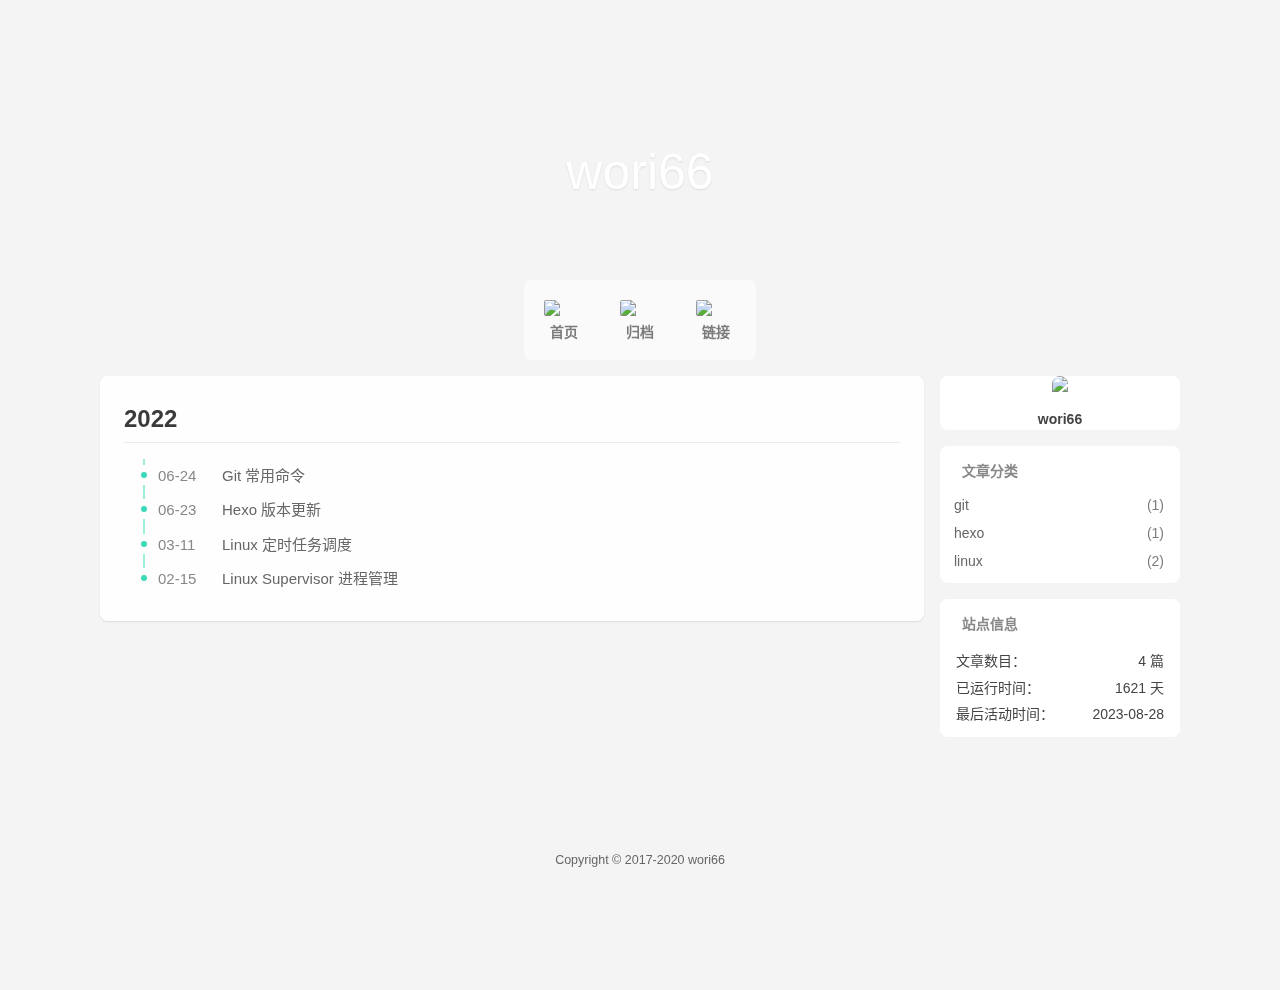
==== commit 5f1089e3: "Site updated: 2023-08-28 07:37:54" ====
--- a/archives/index.html
+++ b/archives/index.html
@@ -1739,7 +1739,7 @@
     debug: "env",
     cdn: {"js":{"app":"/js/app.js","parallax":"/js/plugins/parallax.js","rightMenu":"/js/plugins/rightMenu.js","rightMenus":"/js/plugins/rightMenus.js","sites":"/js/plugins/tags/sites.js","friends":"/js/plugins/tags/friends.js","contributors":"/js/plugins/tags/contributors.js","search":"/js/search/hexo.js"},"css":{"style":"/css/style.css"}},
     default: {"avatar":"https://unpkg.com/volantis-static@0.0.1654736714924/media/placeholder/avatar/round/3442075.svg","link":"https://unpkg.com/volantis-static@0.0.1654736714924/media/placeholder/link/8f277b4ee0ecd.svg","cover":"https://unpkg.com/volantis-static@0.0.1654736714924/media/placeholder/cover/76b86c0226ffd.svg","image":"https://unpkg.com/volantis-static@0.0.1654736714924/media/placeholder/image/2659360.svg"},
-    lastupdate: new Date(1690015097761),
+    lastupdate: new Date(1693208269201),
     sidebar: {
       for_page: ["blogger","category","tagcloud","webinfo"],
       for_post: ["category","tagcloud","toc"],
@@ -2578,7 +2578,7 @@
       
         <div class="webinfo-item">
           <div>最后活动时间：</div>
-          <div id="last-update-show">2023-07-22 日</div>
+          <div id="last-update-show">2023-08-28 日</div>
         </div>
       
     </div>
